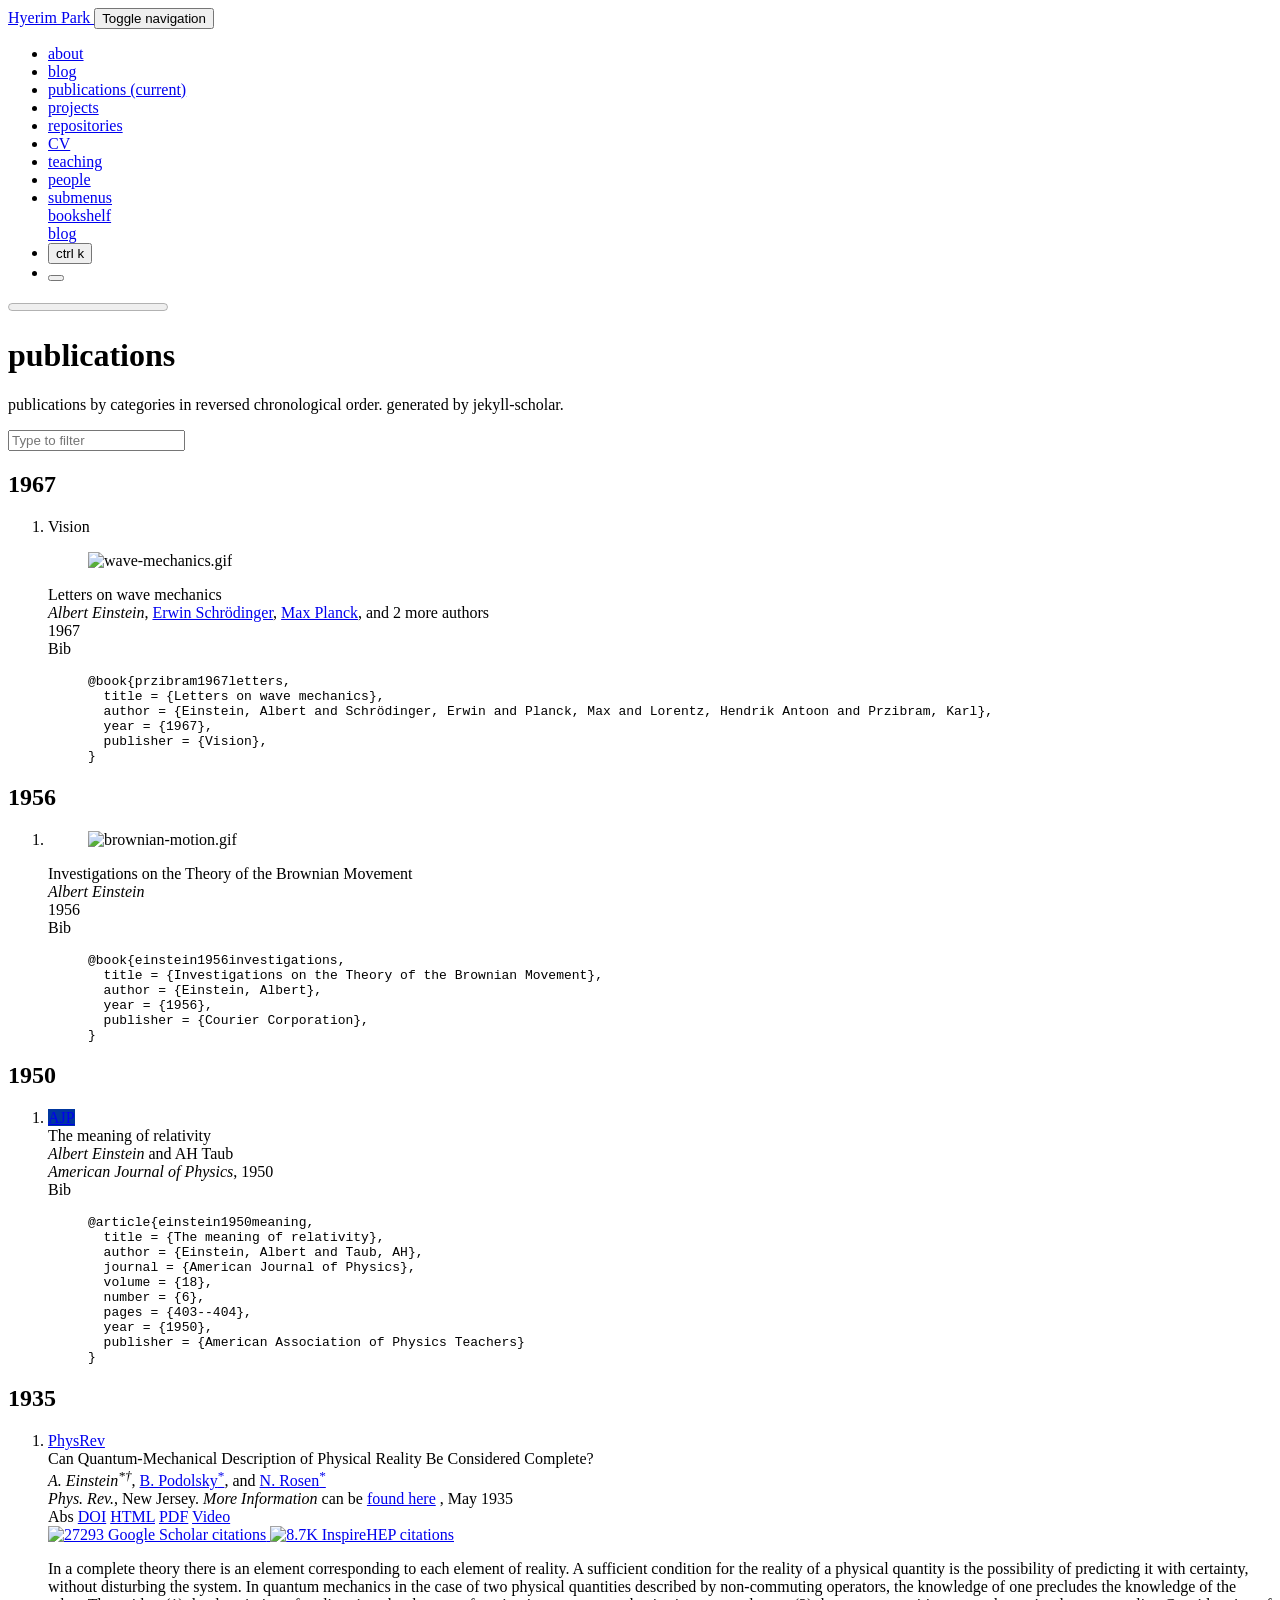
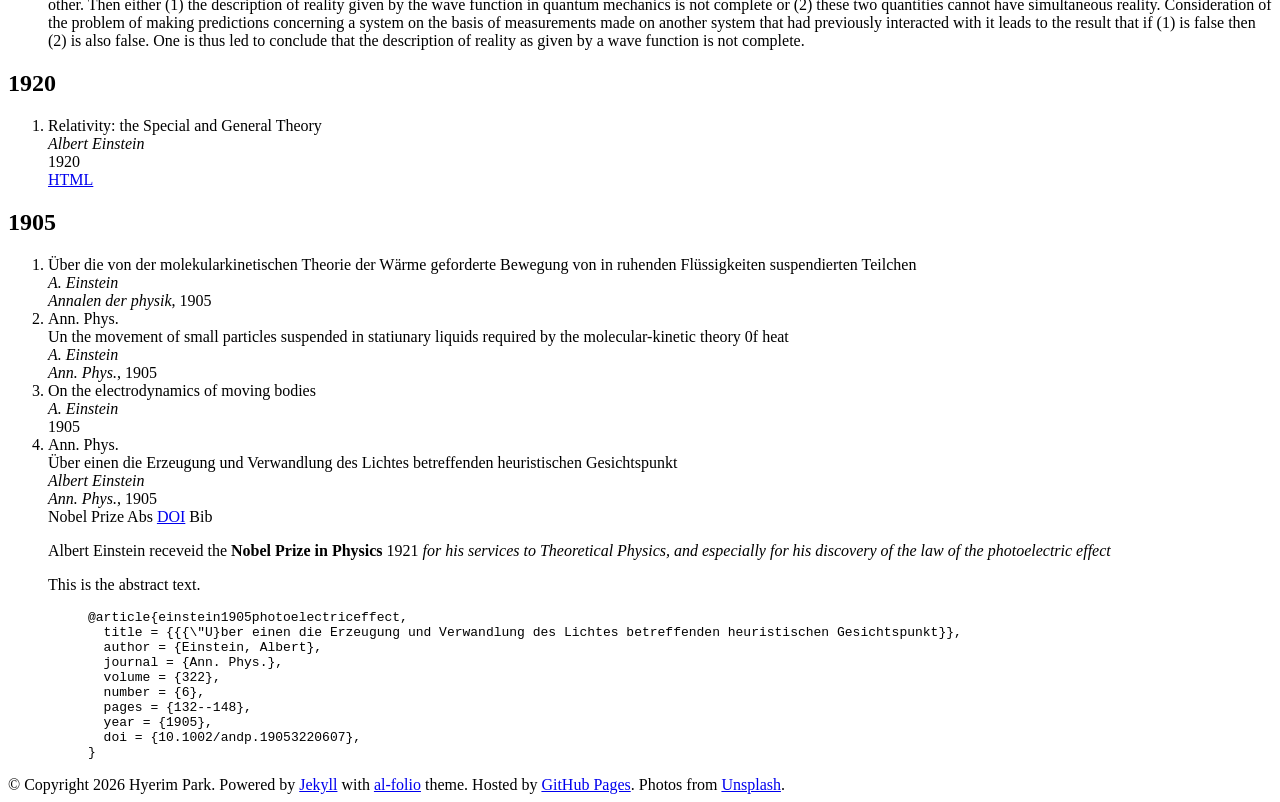
==== publications/index.html @ e49c304e "Deploying to gh-pages from @ hrim-park/hrim-park.github.io@967375f5a8ab442afeaca957ee2d0f986e978a05 " ====
<!DOCTYPE html> <html lang="en"> <head> <meta http-equiv="Content-Type" content="text/html; charset=UTF-8"> <meta charset="utf-8"> <meta name="viewport" content="width=device-width, initial-scale=1, shrink-to-fit=no"> <meta http-equiv="X-UA-Compatible" content="IE=edge"> <title> publications | Hyerim Park </title> <meta name="author" content="Hyerim Park"> <meta name="description" content="publications by categories in reversed chronological order. generated by jekyll-scholar."> <meta name="keywords" content="jekyll, jekyll-theme, academic-website, portfolio-website"> <meta http-equiv="Content-Security-Policy" content="default-src 'self'; script-src 'self' 'unsafe-inline' https:; style-src 'self' 'unsafe-inline' https:; img-src 'self' data: https:; font-src 'self' data: https:; media-src 'self' https:; frame-src 'self' https:; connect-src 'self' https:;"> <link rel="stylesheet" href="/assets/css/bootstrap.min.css?v=a4b3f509e79c54a512b890d73235ef04"> <link rel="stylesheet" href="https://cdn.jsdelivr.net/npm/mdbootstrap@4.20.0/css/mdb.min.css" integrity="sha256-jpjYvU3G3N6nrrBwXJoVEYI/0zw8htfFnhT9ljN3JJw=" crossorigin="anonymous"> <link defer rel="stylesheet" href="/assets/css/academicons.min.css?v=f0b7046b84e425c55f3463ac249818f5"> <link defer rel="stylesheet" href="/assets/css/scholar-icons.css?v=62b2ac103a88034e6882a5be5f3e2772"> <link defer rel="stylesheet" type="text/css" href="https://fonts.googleapis.com/css?family=Roboto:300,400,500,700|Roboto+Slab:100,300,400,500,700|Material+Icons&amp;display=swap"> <link defer rel="stylesheet" href="/assets/css/jekyll-pygments-themes-github.css?v=591dab5a4e56573bf4ef7fd332894c99" media="" id="highlight_theme_light"> <link rel="stylesheet" href="/assets/css/main.css?v=d41d8cd98f00b204e9800998ecf8427e"> <link rel="canonical" href="https://ilihot.github.io/publications/"> <script src="/assets/js/theme.js?v=5fea5159b787642c1bbc1f334d60f883"></script> <link defer rel="stylesheet" href="/assets/css/jekyll-pygments-themes-native.css?v=5847e5ed4a4568527aa6cfab446049ca" media="none" id="highlight_theme_dark"> <script>
    initTheme();
  </script> </head> <body class="fixed-top-nav "> <header> <nav id="navbar" class="navbar navbar-light navbar-expand-sm fixed-top" role="navigation"> <div class="container"> <a class="navbar-brand title font-weight-lighter" href="/"> Hyerim Park </a> <button class="navbar-toggler collapsed ml-auto" type="button" data-toggle="collapse" data-target="#navbarNav" aria-controls="navbarNav" aria-expanded="false" aria-label="Toggle navigation"> <span class="sr-only">Toggle navigation</span> <span class="icon-bar top-bar"></span> <span class="icon-bar middle-bar"></span> <span class="icon-bar bottom-bar"></span> </button> <div class="collapse navbar-collapse text-right" id="navbarNav"> <ul class="navbar-nav ml-auto flex-nowrap"> <li class="nav-item "> <a class="nav-link" href="/">about </a> </li> <li class="nav-item "> <a class="nav-link" href="/blog/">blog </a> </li> <li class="nav-item active"> <a class="nav-link" href="/publications/">publications <span class="sr-only">(current)</span> </a> </li> <li class="nav-item "> <a class="nav-link" href="/projects/">projects </a> </li> <li class="nav-item "> <a class="nav-link" href="/repositories/">repositories </a> </li> <li class="nav-item "> <a class="nav-link" href="/cv/">CV </a> </li> <li class="nav-item "> <a class="nav-link" href="/teaching/">teaching </a> </li> <li class="nav-item "> <a class="nav-link" href="/people/">people </a> </li> <li class="nav-item dropdown "> <a class="nav-link dropdown-toggle" href="#" id="navbarDropdown" role="button" data-toggle="dropdown" aria-haspopup="true" aria-expanded="false">submenus </a> <div class="dropdown-menu dropdown-menu-right" aria-labelledby="navbarDropdown"> <a class="dropdown-item " href="/books/">bookshelf</a> <div class="dropdown-divider"></div> <a class="dropdown-item " href="/blog/">blog</a> </div> </li> <li class="nav-item"> <button id="search-toggle" title="Search" onclick="openSearchModal()"> <span class="nav-link">ctrl k <i class="fa-solid fa-magnifying-glass"></i></span> </button> </li> <li class="toggle-container"> <button id="light-toggle" title="Change theme"> <i class="fa-half-sun-moon" id="light-toggle-system"></i> <i class="fa-solid fa-moon" id="light-toggle-dark"></i> <i class="fa-solid fa-sun" id="light-toggle-light"></i> </button> </li> </ul> </div> </div> </nav> <progress id="progress" value="0"> <div class="progress-container"> <span class="progress-bar"></span> </div> </progress> </header> <div class="container mt-5" role="main"> <div class="post"> <header class="post-header"> <h1 class="post-title">publications</h1> <p class="post-description">publications by categories in reversed chronological order. generated by jekyll-scholar.</p> </header> <article> <script src="/assets/js/bibsearch.js?v=1bc438ca9037884cc579601c09afd847" type="module"></script> <p><input type="text" id="bibsearch" spellcheck="false" autocomplete="off" class="search bibsearch-form-input" placeholder="Type to filter"></p> <div class="publications"> <h2 class="bibliography">1967</h2> <ol class="bibliography"><li> <div class="row"> <div class="col col-sm-2 abbr"> <abbr class="badge rounded w-100" style="background-color:#009f36"> <div>Vision</div> </abbr> <figure> <picture> <img src="/assets/img/publication_preview/wave-mechanics.gif" class="preview z-depth-1 rounded" width="100%" height="auto" alt="wave-mechanics.gif" data-zoomable="" loading="eager" onerror="this.onerror=null; $('.responsive-img-srcset').remove();"> </picture> </figure> </div> <div id="przibram1967letters" class="col-sm-8"> <div class="title">Letters on wave mechanics</div> <div class="author"> <em>Albert Einstein</em>, <a href="https://en.wikipedia.org/wiki/Erwin_Schr%C3%B6dinger" rel="external nofollow noopener" target="_blank">Erwin Schrödinger</a>, <a href="https://en.wikipedia.org/wiki/Max_Planck" rel="external nofollow noopener" target="_blank">Max Planck</a>, and <span class="more-authors" title="click to view 2 more authors" onclick=" var element=$(this); element.attr('title', ''); var more_authors_text=element.text() == '2 more authors' ? 'Hendrik Antoon Lorentz, Karl Przibram' : '2 more authors'; var cursorPosition=0; var textAdder=setInterval(function(){ element.html(more_authors_text.substring(0, cursorPosition + 1)); if (++cursorPosition == more_authors_text.length){ clearInterval(textAdder); } }, '10'); ">2 more authors</span> </div> <div class="periodical"> 1967 </div> <div class="periodical"> </div> <div class="links"> <a class="bibtex btn btn-sm z-depth-0" role="button">Bib</a> </div> <div class="bibtex hidden"> <figure class="highlight"><pre><code class="language-bibtex" data-lang="bibtex"><span class="nc">@book</span><span class="p">{</span><span class="nl">przibram1967letters</span><span class="p">,</span>
  <span class="na">title</span> <span class="p">=</span> <span class="s">{Letters on wave mechanics}</span><span class="p">,</span>
  <span class="na">author</span> <span class="p">=</span> <span class="s">{Einstein, Albert and Schrödinger, Erwin and Planck, Max and Lorentz, Hendrik Antoon and Przibram, Karl}</span><span class="p">,</span>
  <span class="na">year</span> <span class="p">=</span> <span class="s">{1967}</span><span class="p">,</span>
  <span class="na">publisher</span> <span class="p">=</span> <span class="s">{Vision}</span><span class="p">,</span>
<span class="p">}</span></code></pre></figure> </div> </div> </div> </li></ol> <h2 class="bibliography">1956</h2> <ol class="bibliography"><li> <div class="row"> <div class="col col-sm-2 abbr"> <figure> <picture> <img src="/assets/img/publication_preview/brownian-motion.gif" class="preview z-depth-1 rounded" width="100%" height="auto" alt="brownian-motion.gif" data-zoomable="" loading="eager" onerror="this.onerror=null; $('.responsive-img-srcset').remove();"> </picture> </figure> </div> <div id="einstein1956investigations" class="col-sm-8"> <div class="title">Investigations on the Theory of the Brownian Movement</div> <div class="author"> <em>Albert Einstein</em> </div> <div class="periodical"> 1956 </div> <div class="periodical"> </div> <div class="links"> <a class="bibtex btn btn-sm z-depth-0" role="button">Bib</a> </div> <div class="bibtex hidden"> <figure class="highlight"><pre><code class="language-bibtex" data-lang="bibtex"><span class="nc">@book</span><span class="p">{</span><span class="nl">einstein1956investigations</span><span class="p">,</span>
  <span class="na">title</span> <span class="p">=</span> <span class="s">{Investigations on the Theory of the Brownian Movement}</span><span class="p">,</span>
  <span class="na">author</span> <span class="p">=</span> <span class="s">{Einstein, Albert}</span><span class="p">,</span>
  <span class="na">year</span> <span class="p">=</span> <span class="s">{1956}</span><span class="p">,</span>
  <span class="na">publisher</span> <span class="p">=</span> <span class="s">{Courier Corporation}</span><span class="p">,</span>
<span class="p">}</span></code></pre></figure> </div> </div> </div> </li></ol> <h2 class="bibliography">1950</h2> <ol class="bibliography"><li> <div class="row"> <div class="col col-sm-2 abbr"> <abbr class="badge rounded w-100" style="background-color:#00369f"> <a href="https://aapt.scitation.org/journal/ajp" rel="external nofollow noopener" target="_blank">AJP</a> </abbr> </div> <div id="einstein1950meaning" class="col-sm-8"> <div class="title">The meaning of relativity</div> <div class="author"> <em>Albert Einstein</em> and AH Taub </div> <div class="periodical"> <em>American Journal of Physics</em>, 1950 </div> <div class="periodical"> </div> <div class="links"> <a class="bibtex btn btn-sm z-depth-0" role="button">Bib</a> </div> <div class="bibtex hidden"> <figure class="highlight"><pre><code class="language-bibtex" data-lang="bibtex"><span class="nc">@article</span><span class="p">{</span><span class="nl">einstein1950meaning</span><span class="p">,</span>
  <span class="na">title</span> <span class="p">=</span> <span class="s">{The meaning of relativity}</span><span class="p">,</span>
  <span class="na">author</span> <span class="p">=</span> <span class="s">{Einstein, Albert and Taub, AH}</span><span class="p">,</span>
  <span class="na">journal</span> <span class="p">=</span> <span class="s">{American Journal of Physics}</span><span class="p">,</span>
  <span class="na">volume</span> <span class="p">=</span> <span class="s">{18}</span><span class="p">,</span>
  <span class="na">number</span> <span class="p">=</span> <span class="s">{6}</span><span class="p">,</span>
  <span class="na">pages</span> <span class="p">=</span> <span class="s">{403--404}</span><span class="p">,</span>
  <span class="na">year</span> <span class="p">=</span> <span class="s">{1950}</span><span class="p">,</span>
  <span class="na">publisher</span> <span class="p">=</span> <span class="s">{American Association of Physics Teachers}</span>
<span class="p">}</span></code></pre></figure> </div> </div> </div> </li></ol> <h2 class="bibliography">1935</h2> <ol class="bibliography"><li> <div class="row"> <div class="col col-sm-2 abbr"> <abbr class="badge rounded w-100"> <a href="https://journals.aps.org/" rel="external nofollow noopener" target="_blank">PhysRev</a> </abbr> </div> <div id="PhysRev.47.777" class="col-sm-8"> <div class="title">Can Quantum-Mechanical Description of Physical Reality Be Considered Complete?</div> <div class="author"> <em>A. Einstein<sup>*†</sup></em>, <a href="https://en.wikipedia.org/wiki/Boris_Podolsky" rel="external nofollow noopener" target="_blank">B. Podolsky<sup>*</sup></a>, and <a href="https://en.wikipedia.org/wiki/Nathan_Rosen" rel="external nofollow noopener" target="_blank">N. Rosen<sup>*</sup></a> <i class="fa-solid fa-circle-info ml-1" data-toggle="popover" data-placement="top" data-html="true" data-content="* Example use of superscripts&lt;br&gt;† Albert Einstein"> </i> </div> <div class="periodical"> <em>Phys. Rev.</em>, New Jersey. <em>More Information</em> can be <a href="https://github.com/alshedivat/al-folio/" rel="external nofollow noopener" target="_blank">found here</a> , May 1935 </div> <div class="periodical"> </div> <div class="links"> <a class="abstract btn btn-sm z-depth-0" role="button">Abs</a> <a href="https://doi.org/10.1103/PhysRev.47.777" class="btn btn-sm z-depth-0" role="button" rel="external nofollow noopener" target="_blank">DOI</a> <a href="https://journals.aps.org/pr/abstract/10.1103/PhysRev.47.777" class="btn btn-sm z-depth-0" role="button" rel="external nofollow noopener" target="_blank">HTML</a> <a href="/assets/pdf/example_pdf.pdf" class="btn btn-sm z-depth-0" role="button">PDF</a> <a href="https://www.youtube-nocookie.com/embed/aqz-KE-bpKQ" class="btn btn-sm z-depth-0" role="button" rel="external nofollow noopener" target="_blank">Video</a> </div> <div class="badges"> <span class="altmetric-embed" data-badge-type="2" data-badge-popover="right" data-altmetric-id="248277"></span> <span class="__dimensions_badge_embed__" data-doi="10.1103/PhysRev.47.777" data-style="small_rectangle" data-legend="hover-right" style="margin-bottom: 3px;"></span> <a href="https://scholar.google.com/citations?view_op=view_citation&amp;hl=en&amp;user=qc6CJjYAAAAJ&amp;citation_for_view=qc6CJjYAAAAJ:qyhmnyLat1gC" aria-label="Google Scholar link" role="button" rel="external nofollow noopener" target="_blank"> <img src="https://img.shields.io/badge/scholar-27293-4285F4?logo=googlescholar&amp;labelColor=beige" alt="27293 Google Scholar citations"> </a> <a href="https://inspirehep.net/literature/3255" aria-label="Inspirehep link" role="button" rel="external nofollow noopener" target="_blank"> <img src="https://img.shields.io/badge/inspire-8.7K-001628?logo=inspire&amp;logoColor=001628&amp;labelColor=beige" alt="8.7K InspireHEP citations"> </a> </div> <div class="abstract hidden"> <p>In a complete theory there is an element corresponding to each element of reality. A sufficient condition for the reality of a physical quantity is the possibility of predicting it with certainty, without disturbing the system. In quantum mechanics in the case of two physical quantities described by non-commuting operators, the knowledge of one precludes the knowledge of the other. Then either (1) the description of reality given by the wave function in quantum mechanics is not complete or (2) these two quantities cannot have simultaneous reality. Consideration of the problem of making predictions concerning a system on the basis of measurements made on another system that had previously interacted with it leads to the result that if (1) is false then (2) is also false. One is thus led to conclude that the description of reality as given by a wave function is not complete.</p> </div> </div> </div> </li></ol> <h2 class="bibliography">1920</h2> <ol class="bibliography"><li> <div class="row"> <div class="col col-sm-2 abbr"> </div> <div id="einstein1920relativity" class="col-sm-8"> <div class="title">Relativity: the Special and General Theory</div> <div class="author"> <em>Albert Einstein</em> </div> <div class="periodical"> 1920 </div> <div class="periodical"> </div> <div class="links"> <a href="/assets/html/relativity.html" class="btn btn-sm z-depth-0" role="button">HTML</a> </div> </div> </div> </li></ol> <h2 class="bibliography">1905</h2> <ol class="bibliography"> <li> <div class="row"> <div class="col col-sm-2 abbr"> </div> <div id="einstein1905molekularkinetischen" class="col-sm-8"> <div class="title">Über die von der molekularkinetischen Theorie der Wärme geforderte Bewegung von in ruhenden Flüssigkeiten suspendierten Teilchen</div> <div class="author"> <em>A. Einstein</em> </div> <div class="periodical"> <em>Annalen der physik</em>, 1905 </div> <div class="periodical"> </div> <div class="links"> </div> </div> </div> </li> <li> <div class="row"> <div class="col col-sm-2 abbr"> <abbr class="badge rounded w-100">Ann. Phys.</abbr> </div> <div id="einstein1905movement" class="col-sm-8"> <div class="title">Un the movement of small particles suspended in statiunary liquids required by the molecular-kinetic theory 0f heat</div> <div class="author"> <em>A. Einstein</em> </div> <div class="periodical"> <em>Ann. Phys.</em>, 1905 </div> <div class="periodical"> </div> <div class="links"> </div> </div> </div> </li> <li> <div class="row"> <div class="col col-sm-2 abbr"> </div> <div id="einstein1905electrodynamics" class="col-sm-8"> <div class="title">On the electrodynamics of moving bodies</div> <div class="author"> <em>A. Einstein</em> </div> <div class="periodical"> <em></em> 1905 </div> <div class="periodical"> </div> <div class="links"> </div> </div> </div> </li> <li> <div class="row"> <div class="col col-sm-2 abbr"> <abbr class="badge rounded w-100">Ann. Phys.</abbr> </div> <div id="einstein1905photoelectriceffect" class="col-sm-8"> <div class="title">Über einen die Erzeugung und Verwandlung des Lichtes betreffenden heuristischen Gesichtspunkt</div> <div class="author"> <em>Albert Einstein</em> </div> <div class="periodical"> <em>Ann. Phys.</em>, 1905 </div> <div class="periodical"> </div> <div class="links"> <a class="award btn btn-sm z-depth-0" role="button">Nobel Prize</a> <a class="abstract btn btn-sm z-depth-0" role="button">Abs</a> <a href="https://doi.org/10.1002/andp.19053220607" class="btn btn-sm z-depth-0" role="button" rel="external nofollow noopener" target="_blank">DOI</a> <a class="bibtex btn btn-sm z-depth-0" role="button">Bib</a> </div> <div class="award hidden d-print-inline"> <p></p> <p>Albert Einstein receveid the <strong>Nobel Prize in Physics</strong> 1921 <em>for his services to Theoretical Physics, and especially for his discovery of the law of the photoelectric effect</em></p> </div> <div class="abstract hidden"> <p>This is the abstract text.</p> </div> <div class="bibtex hidden"> <figure class="highlight"><pre><code class="language-bibtex" data-lang="bibtex"><span class="nc">@article</span><span class="p">{</span><span class="nl">einstein1905photoelectriceffect</span><span class="p">,</span>
  <span class="na">title</span> <span class="p">=</span> <span class="s">{{{\"U}ber einen die Erzeugung und Verwandlung des Lichtes betreffenden heuristischen Gesichtspunkt}}</span><span class="p">,</span>
  <span class="na">author</span> <span class="p">=</span> <span class="s">{Einstein, Albert}</span><span class="p">,</span>
  <span class="na">journal</span> <span class="p">=</span> <span class="s">{Ann. Phys.}</span><span class="p">,</span>
  <span class="na">volume</span> <span class="p">=</span> <span class="s">{322}</span><span class="p">,</span>
  <span class="na">number</span> <span class="p">=</span> <span class="s">{6}</span><span class="p">,</span>
  <span class="na">pages</span> <span class="p">=</span> <span class="s">{132--148}</span><span class="p">,</span>
  <span class="na">year</span> <span class="p">=</span> <span class="s">{1905}</span><span class="p">,</span>
  <span class="na">doi</span> <span class="p">=</span> <span class="s">{10.1002/andp.19053220607}</span><span class="p">,</span>
<span class="p">}</span></code></pre></figure> </div> </div> </div> </li> </ol> </div> </article> </div> </div> <footer class="fixed-bottom" role="contentinfo"> <div class="container mt-0"> © Copyright 2026 Hyerim Park. Powered by <a href="https://jekyllrb.com/" target="_blank" rel="external nofollow noopener">Jekyll</a> with <a href="https://github.com/alshedivat/al-folio" rel="external nofollow noopener" target="_blank">al-folio</a> theme. Hosted by <a href="https://pages.github.com/" target="_blank" rel="external nofollow noopener">GitHub Pages</a>. Photos from <a href="https://unsplash.com" target="_blank" rel="external nofollow noopener">Unsplash</a>. </div> </footer> <script src="https://cdn.jsdelivr.net/npm/jquery@3.6.0/dist/jquery.min.js" integrity="sha256-/xUj+3OJU5yExlq6GSYGSHk7tPXikynS7ogEvDej/m4=" crossorigin="anonymous"></script> <script src="/assets/js/bootstrap.bundle.min.js"></script> <script src="https://cdn.jsdelivr.net/npm/mdbootstrap@4.20.0/js/mdb.min.js" integrity="sha256-NdbiivsvWt7VYCt6hYNT3h/th9vSTL4EDWeGs5SN3DA=" crossorigin="anonymous"></script> <script defer src="https://cdn.jsdelivr.net/npm/masonry-layout@4.2.2/dist/masonry.pkgd.min.js" integrity="sha256-Nn1q/fx0H7SNLZMQ5Hw5JLaTRZp0yILA/FRexe19VdI=" crossorigin="anonymous"></script> <script defer src="https://cdn.jsdelivr.net/npm/imagesloaded@5.0.0/imagesloaded.pkgd.min.js" integrity="sha256-htrLFfZJ6v5udOG+3kNLINIKh2gvoKqwEhHYfTTMICc=" crossorigin="anonymous"></script> <script defer src="/assets/js/masonry.js?v=a0db7e5d5c70cc3252b3138b0c91dcaf" type="text/javascript"></script> <script defer src="https://cdn.jsdelivr.net/npm/medium-zoom@1.1.0/dist/medium-zoom.min.js" integrity="sha256-ZgMyDAIYDYGxbcpJcfUnYwNevG/xi9OHKaR/8GK+jWc=" crossorigin="anonymous"></script> <script defer src="/assets/js/zoom.js?v=85ddb88934d28b74e78031fd54cf8308"></script> <script src="/assets/js/no_defer.js?v=2781658a0a2b13ed609542042a859126"></script> <script defer src="/assets/js/common.js?v=c15de51d4bb57887caa2c21988d97279"></script> <script defer src="/assets/js/copy_code.js?v=c8a01c11a92744d44b093fc3bda915df" type="text/javascript"></script> <script defer src="/assets/js/jupyter_new_tab.js?v=d9f17b6adc2311cbabd747f4538bb15f"></script> <script async src="https://d1bxh8uas1mnw7.cloudfront.net/assets/embed.js"></script> <script async src="https://badge.dimensions.ai/badge.js"></script> <script defer type="text/javascript" id="MathJax-script" src="https://cdn.jsdelivr.net/npm/mathjax@3.2.2/es5/tex-mml-chtml.js" integrity="sha256-MASABpB4tYktI2Oitl4t+78w/lyA+D7b/s9GEP0JOGI=" crossorigin="anonymous"></script> <script src="/assets/js/mathjax-setup.js?v=a5bb4e6a542c546dd929b24b8b236dfd"></script> <script defer src="https://cdnjs.cloudflare.com/polyfill/v3/polyfill.min.js?features=es6" crossorigin="anonymous"></script> <script defer src="/assets/js/progress-bar.js?v=2f30e0e6801ea8f5036fa66e1ab0a71a" type="text/javascript"></script> <script src="/assets/js/vanilla-back-to-top.min.js?v=f40d453793ff4f64e238e420181a1d17"></script> <script>
    addBackToTop();
  </script> <script type="module" src="/assets/js/search/ninja-keys.min.js?v=a3446f084dcaecc5f75aa1757d087dcf"></script> <ninja-keys hidebreadcrumbs noautoloadmdicons placeholder="Type to start searching"></ninja-keys> <script src="/assets/js/search-setup.js?v=6c304f7b1992d4b60f7a07956e52f04a"></script> <script src="/assets/js/search-data.js"></script> <script src="/assets/js/shortcut-key.js?v=ccc841c459bfc0e64c1c2b5acd10df02"></script> </body> </html>
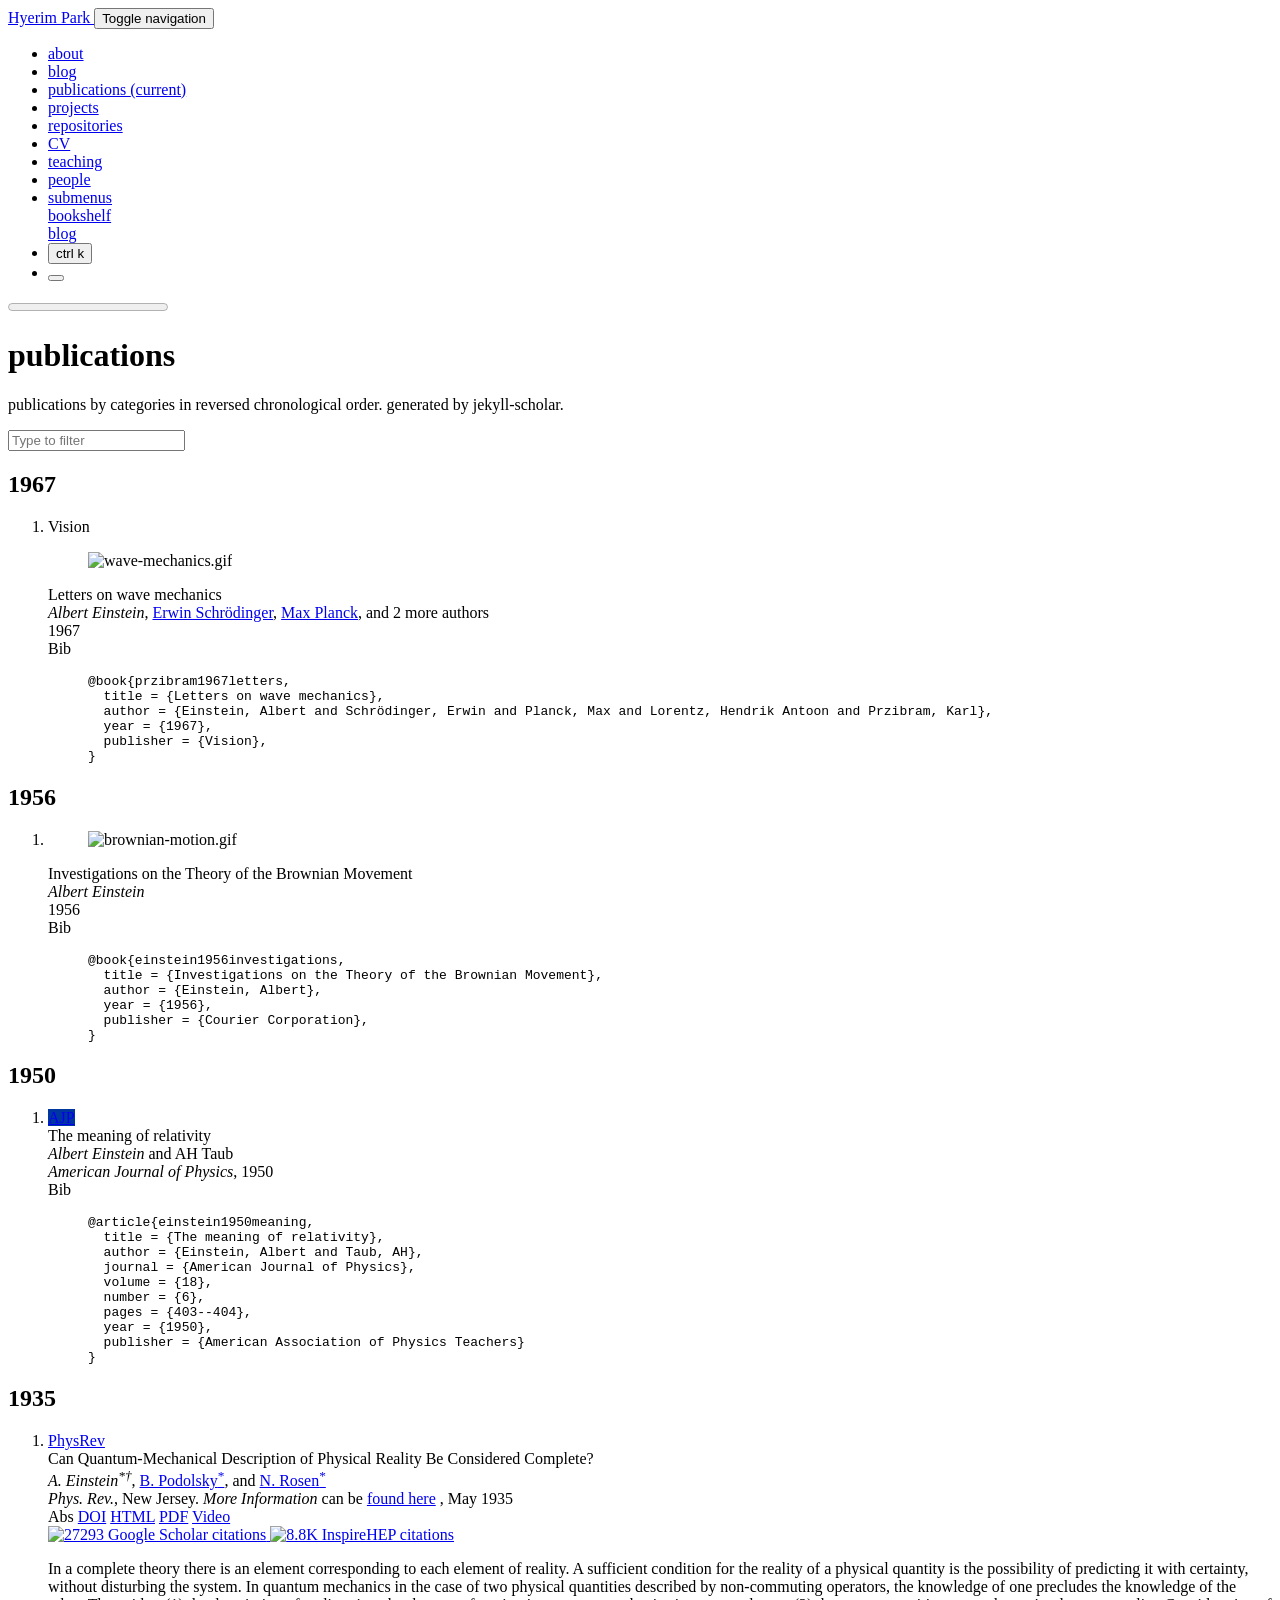
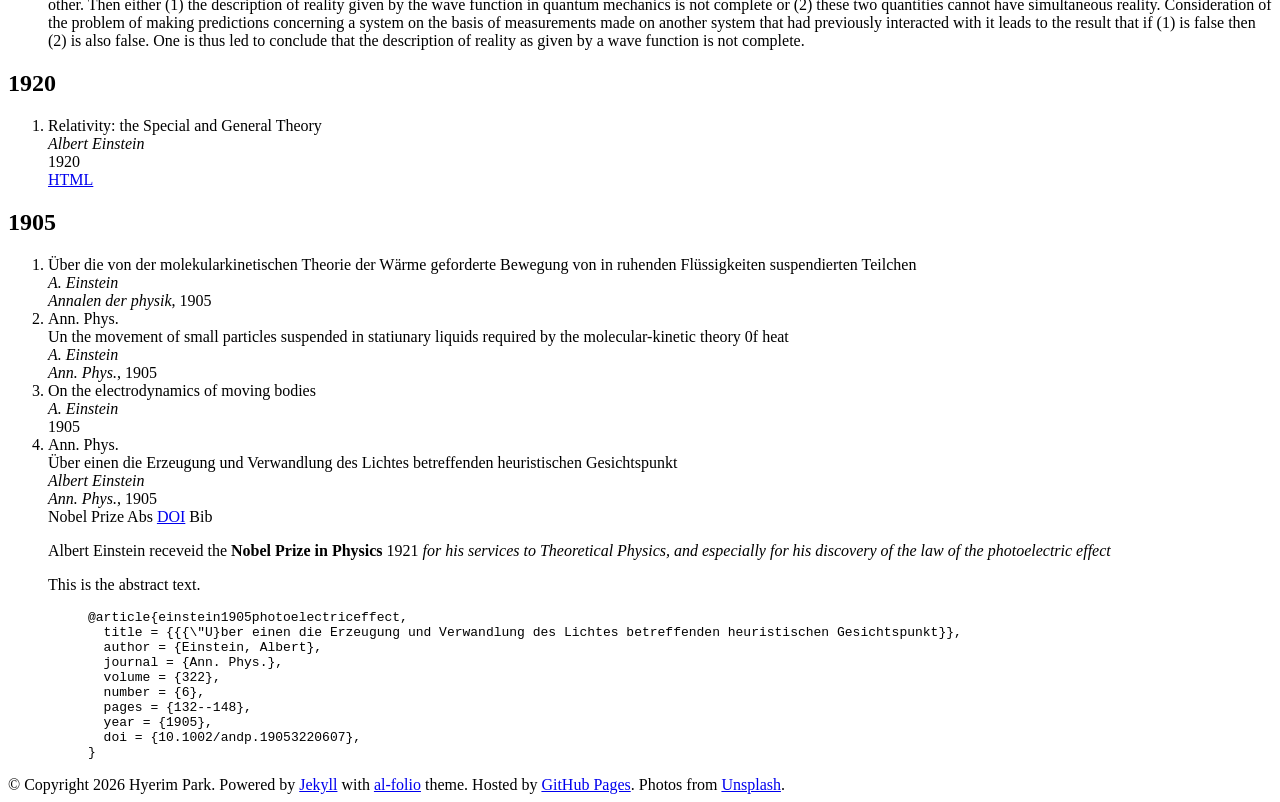
==== commit 60d12fa7: "Deploying to gh-pages from @ hrim-park/hrim-park.github.io@075a206c934fc83660135c88e3c0cb7857f7184b " ====
--- a/publications/index.html
+++ b/publications/index.html
@@ -19,7 +19,7 @@
   <span class="na">pages</span> <span class="p">=</span> <span class="s">{403--404}</span><span class="p">,</span>
   <span class="na">year</span> <span class="p">=</span> <span class="s">{1950}</span><span class="p">,</span>
   <span class="na">publisher</span> <span class="p">=</span> <span class="s">{American Association of Physics Teachers}</span>
-<span class="p">}</span></code></pre></figure> </div> </div> </div> </li></ol> <h2 class="bibliography">1935</h2> <ol class="bibliography"><li> <div class="row"> <div class="col col-sm-2 abbr"> <abbr class="badge rounded w-100"> <a href="https://journals.aps.org/" rel="external nofollow noopener" target="_blank">PhysRev</a> </abbr> </div> <div id="PhysRev.47.777" class="col-sm-8"> <div class="title">Can Quantum-Mechanical Description of Physical Reality Be Considered Complete?</div> <div class="author"> <em>A. Einstein<sup>*†</sup></em>, <a href="https://en.wikipedia.org/wiki/Boris_Podolsky" rel="external nofollow noopener" target="_blank">B. Podolsky<sup>*</sup></a>, and <a href="https://en.wikipedia.org/wiki/Nathan_Rosen" rel="external nofollow noopener" target="_blank">N. Rosen<sup>*</sup></a> <i class="fa-solid fa-circle-info ml-1" data-toggle="popover" data-placement="top" data-html="true" data-content="* Example use of superscripts&lt;br&gt;† Albert Einstein"> </i> </div> <div class="periodical"> <em>Phys. Rev.</em>, New Jersey. <em>More Information</em> can be <a href="https://github.com/alshedivat/al-folio/" rel="external nofollow noopener" target="_blank">found here</a> , May 1935 </div> <div class="periodical"> </div> <div class="links"> <a class="abstract btn btn-sm z-depth-0" role="button">Abs</a> <a href="https://doi.org/10.1103/PhysRev.47.777" class="btn btn-sm z-depth-0" role="button" rel="external nofollow noopener" target="_blank">DOI</a> <a href="https://journals.aps.org/pr/abstract/10.1103/PhysRev.47.777" class="btn btn-sm z-depth-0" role="button" rel="external nofollow noopener" target="_blank">HTML</a> <a href="/assets/pdf/example_pdf.pdf" class="btn btn-sm z-depth-0" role="button">PDF</a> <a href="https://www.youtube-nocookie.com/embed/aqz-KE-bpKQ" class="btn btn-sm z-depth-0" role="button" rel="external nofollow noopener" target="_blank">Video</a> </div> <div class="badges"> <span class="altmetric-embed" data-badge-type="2" data-badge-popover="right" data-altmetric-id="248277"></span> <span class="__dimensions_badge_embed__" data-doi="10.1103/PhysRev.47.777" data-style="small_rectangle" data-legend="hover-right" style="margin-bottom: 3px;"></span> <a href="https://scholar.google.com/citations?view_op=view_citation&amp;hl=en&amp;user=qc6CJjYAAAAJ&amp;citation_for_view=qc6CJjYAAAAJ:qyhmnyLat1gC" aria-label="Google Scholar link" role="button" rel="external nofollow noopener" target="_blank"> <img src="https://img.shields.io/badge/scholar-27293-4285F4?logo=googlescholar&amp;labelColor=beige" alt="27293 Google Scholar citations"> </a> <a href="https://inspirehep.net/literature/3255" aria-label="Inspirehep link" role="button" rel="external nofollow noopener" target="_blank"> <img src="https://img.shields.io/badge/inspire-8.7K-001628?logo=inspire&amp;logoColor=001628&amp;labelColor=beige" alt="8.7K InspireHEP citations"> </a> </div> <div class="abstract hidden"> <p>In a complete theory there is an element corresponding to each element of reality. A sufficient condition for the reality of a physical quantity is the possibility of predicting it with certainty, without disturbing the system. In quantum mechanics in the case of two physical quantities described by non-commuting operators, the knowledge of one precludes the knowledge of the other. Then either (1) the description of reality given by the wave function in quantum mechanics is not complete or (2) these two quantities cannot have simultaneous reality. Consideration of the problem of making predictions concerning a system on the basis of measurements made on another system that had previously interacted with it leads to the result that if (1) is false then (2) is also false. One is thus led to conclude that the description of reality as given by a wave function is not complete.</p> </div> </div> </div> </li></ol> <h2 class="bibliography">1920</h2> <ol class="bibliography"><li> <div class="row"> <div class="col col-sm-2 abbr"> </div> <div id="einstein1920relativity" class="col-sm-8"> <div class="title">Relativity: the Special and General Theory</div> <div class="author"> <em>Albert Einstein</em> </div> <div class="periodical"> 1920 </div> <div class="periodical"> </div> <div class="links"> <a href="/assets/html/relativity.html" class="btn btn-sm z-depth-0" role="button">HTML</a> </div> </div> </div> </li></ol> <h2 class="bibliography">1905</h2> <ol class="bibliography"> <li> <div class="row"> <div class="col col-sm-2 abbr"> </div> <div id="einstein1905molekularkinetischen" class="col-sm-8"> <div class="title">Über die von der molekularkinetischen Theorie der Wärme geforderte Bewegung von in ruhenden Flüssigkeiten suspendierten Teilchen</div> <div class="author"> <em>A. Einstein</em> </div> <div class="periodical"> <em>Annalen der physik</em>, 1905 </div> <div class="periodical"> </div> <div class="links"> </div> </div> </div> </li> <li> <div class="row"> <div class="col col-sm-2 abbr"> <abbr class="badge rounded w-100">Ann. Phys.</abbr> </div> <div id="einstein1905movement" class="col-sm-8"> <div class="title">Un the movement of small particles suspended in statiunary liquids required by the molecular-kinetic theory 0f heat</div> <div class="author"> <em>A. Einstein</em> </div> <div class="periodical"> <em>Ann. Phys.</em>, 1905 </div> <div class="periodical"> </div> <div class="links"> </div> </div> </div> </li> <li> <div class="row"> <div class="col col-sm-2 abbr"> </div> <div id="einstein1905electrodynamics" class="col-sm-8"> <div class="title">On the electrodynamics of moving bodies</div> <div class="author"> <em>A. Einstein</em> </div> <div class="periodical"> <em></em> 1905 </div> <div class="periodical"> </div> <div class="links"> </div> </div> </div> </li> <li> <div class="row"> <div class="col col-sm-2 abbr"> <abbr class="badge rounded w-100">Ann. Phys.</abbr> </div> <div id="einstein1905photoelectriceffect" class="col-sm-8"> <div class="title">Über einen die Erzeugung und Verwandlung des Lichtes betreffenden heuristischen Gesichtspunkt</div> <div class="author"> <em>Albert Einstein</em> </div> <div class="periodical"> <em>Ann. Phys.</em>, 1905 </div> <div class="periodical"> </div> <div class="links"> <a class="award btn btn-sm z-depth-0" role="button">Nobel Prize</a> <a class="abstract btn btn-sm z-depth-0" role="button">Abs</a> <a href="https://doi.org/10.1002/andp.19053220607" class="btn btn-sm z-depth-0" role="button" rel="external nofollow noopener" target="_blank">DOI</a> <a class="bibtex btn btn-sm z-depth-0" role="button">Bib</a> </div> <div class="award hidden d-print-inline"> <p></p> <p>Albert Einstein receveid the <strong>Nobel Prize in Physics</strong> 1921 <em>for his services to Theoretical Physics, and especially for his discovery of the law of the photoelectric effect</em></p> </div> <div class="abstract hidden"> <p>This is the abstract text.</p> </div> <div class="bibtex hidden"> <figure class="highlight"><pre><code class="language-bibtex" data-lang="bibtex"><span class="nc">@article</span><span class="p">{</span><span class="nl">einstein1905photoelectriceffect</span><span class="p">,</span>
+<span class="p">}</span></code></pre></figure> </div> </div> </div> </li></ol> <h2 class="bibliography">1935</h2> <ol class="bibliography"><li> <div class="row"> <div class="col col-sm-2 abbr"> <abbr class="badge rounded w-100"> <a href="https://journals.aps.org/" rel="external nofollow noopener" target="_blank">PhysRev</a> </abbr> </div> <div id="PhysRev.47.777" class="col-sm-8"> <div class="title">Can Quantum-Mechanical Description of Physical Reality Be Considered Complete?</div> <div class="author"> <em>A. Einstein<sup>*†</sup></em>, <a href="https://en.wikipedia.org/wiki/Boris_Podolsky" rel="external nofollow noopener" target="_blank">B. Podolsky<sup>*</sup></a>, and <a href="https://en.wikipedia.org/wiki/Nathan_Rosen" rel="external nofollow noopener" target="_blank">N. Rosen<sup>*</sup></a> <i class="fa-solid fa-circle-info ml-1" data-toggle="popover" data-placement="top" data-html="true" data-content="* Example use of superscripts&lt;br&gt;† Albert Einstein"> </i> </div> <div class="periodical"> <em>Phys. Rev.</em>, New Jersey. <em>More Information</em> can be <a href="https://github.com/alshedivat/al-folio/" rel="external nofollow noopener" target="_blank">found here</a> , May 1935 </div> <div class="periodical"> </div> <div class="links"> <a class="abstract btn btn-sm z-depth-0" role="button">Abs</a> <a href="https://doi.org/10.1103/PhysRev.47.777" class="btn btn-sm z-depth-0" role="button" rel="external nofollow noopener" target="_blank">DOI</a> <a href="https://journals.aps.org/pr/abstract/10.1103/PhysRev.47.777" class="btn btn-sm z-depth-0" role="button" rel="external nofollow noopener" target="_blank">HTML</a> <a href="/assets/pdf/example_pdf.pdf" class="btn btn-sm z-depth-0" role="button">PDF</a> <a href="https://www.youtube-nocookie.com/embed/aqz-KE-bpKQ" class="btn btn-sm z-depth-0" role="button" rel="external nofollow noopener" target="_blank">Video</a> </div> <div class="badges"> <span class="altmetric-embed" data-badge-type="2" data-badge-popover="right" data-altmetric-id="248277"></span> <span class="__dimensions_badge_embed__" data-doi="10.1103/PhysRev.47.777" data-style="small_rectangle" data-legend="hover-right" style="margin-bottom: 3px;"></span> <a href="https://scholar.google.com/citations?view_op=view_citation&amp;hl=en&amp;user=qc6CJjYAAAAJ&amp;citation_for_view=qc6CJjYAAAAJ:qyhmnyLat1gC" aria-label="Google Scholar link" role="button" rel="external nofollow noopener" target="_blank"> <img src="https://img.shields.io/badge/scholar-27293-4285F4?logo=googlescholar&amp;labelColor=beige" alt="27293 Google Scholar citations"> </a> <a href="https://inspirehep.net/literature/3255" aria-label="Inspirehep link" role="button" rel="external nofollow noopener" target="_blank"> <img src="https://img.shields.io/badge/inspire-8.8K-001628?logo=inspire&amp;logoColor=001628&amp;labelColor=beige" alt="8.8K InspireHEP citations"> </a> </div> <div class="abstract hidden"> <p>In a complete theory there is an element corresponding to each element of reality. A sufficient condition for the reality of a physical quantity is the possibility of predicting it with certainty, without disturbing the system. In quantum mechanics in the case of two physical quantities described by non-commuting operators, the knowledge of one precludes the knowledge of the other. Then either (1) the description of reality given by the wave function in quantum mechanics is not complete or (2) these two quantities cannot have simultaneous reality. Consideration of the problem of making predictions concerning a system on the basis of measurements made on another system that had previously interacted with it leads to the result that if (1) is false then (2) is also false. One is thus led to conclude that the description of reality as given by a wave function is not complete.</p> </div> </div> </div> </li></ol> <h2 class="bibliography">1920</h2> <ol class="bibliography"><li> <div class="row"> <div class="col col-sm-2 abbr"> </div> <div id="einstein1920relativity" class="col-sm-8"> <div class="title">Relativity: the Special and General Theory</div> <div class="author"> <em>Albert Einstein</em> </div> <div class="periodical"> 1920 </div> <div class="periodical"> </div> <div class="links"> <a href="/assets/html/relativity.html" class="btn btn-sm z-depth-0" role="button">HTML</a> </div> </div> </div> </li></ol> <h2 class="bibliography">1905</h2> <ol class="bibliography"> <li> <div class="row"> <div class="col col-sm-2 abbr"> </div> <div id="einstein1905molekularkinetischen" class="col-sm-8"> <div class="title">Über die von der molekularkinetischen Theorie der Wärme geforderte Bewegung von in ruhenden Flüssigkeiten suspendierten Teilchen</div> <div class="author"> <em>A. Einstein</em> </div> <div class="periodical"> <em>Annalen der physik</em>, 1905 </div> <div class="periodical"> </div> <div class="links"> </div> </div> </div> </li> <li> <div class="row"> <div class="col col-sm-2 abbr"> <abbr class="badge rounded w-100">Ann. Phys.</abbr> </div> <div id="einstein1905movement" class="col-sm-8"> <div class="title">Un the movement of small particles suspended in statiunary liquids required by the molecular-kinetic theory 0f heat</div> <div class="author"> <em>A. Einstein</em> </div> <div class="periodical"> <em>Ann. Phys.</em>, 1905 </div> <div class="periodical"> </div> <div class="links"> </div> </div> </div> </li> <li> <div class="row"> <div class="col col-sm-2 abbr"> </div> <div id="einstein1905electrodynamics" class="col-sm-8"> <div class="title">On the electrodynamics of moving bodies</div> <div class="author"> <em>A. Einstein</em> </div> <div class="periodical"> <em></em> 1905 </div> <div class="periodical"> </div> <div class="links"> </div> </div> </div> </li> <li> <div class="row"> <div class="col col-sm-2 abbr"> <abbr class="badge rounded w-100">Ann. Phys.</abbr> </div> <div id="einstein1905photoelectriceffect" class="col-sm-8"> <div class="title">Über einen die Erzeugung und Verwandlung des Lichtes betreffenden heuristischen Gesichtspunkt</div> <div class="author"> <em>Albert Einstein</em> </div> <div class="periodical"> <em>Ann. Phys.</em>, 1905 </div> <div class="periodical"> </div> <div class="links"> <a class="award btn btn-sm z-depth-0" role="button">Nobel Prize</a> <a class="abstract btn btn-sm z-depth-0" role="button">Abs</a> <a href="https://doi.org/10.1002/andp.19053220607" class="btn btn-sm z-depth-0" role="button" rel="external nofollow noopener" target="_blank">DOI</a> <a class="bibtex btn btn-sm z-depth-0" role="button">Bib</a> </div> <div class="award hidden d-print-inline"> <p></p> <p>Albert Einstein receveid the <strong>Nobel Prize in Physics</strong> 1921 <em>for his services to Theoretical Physics, and especially for his discovery of the law of the photoelectric effect</em></p> </div> <div class="abstract hidden"> <p>This is the abstract text.</p> </div> <div class="bibtex hidden"> <figure class="highlight"><pre><code class="language-bibtex" data-lang="bibtex"><span class="nc">@article</span><span class="p">{</span><span class="nl">einstein1905photoelectriceffect</span><span class="p">,</span>
   <span class="na">title</span> <span class="p">=</span> <span class="s">{{{\"U}ber einen die Erzeugung und Verwandlung des Lichtes betreffenden heuristischen Gesichtspunkt}}</span><span class="p">,</span>
   <span class="na">author</span> <span class="p">=</span> <span class="s">{Einstein, Albert}</span><span class="p">,</span>
   <span class="na">journal</span> <span class="p">=</span> <span class="s">{Ann. Phys.}</span><span class="p">,</span>
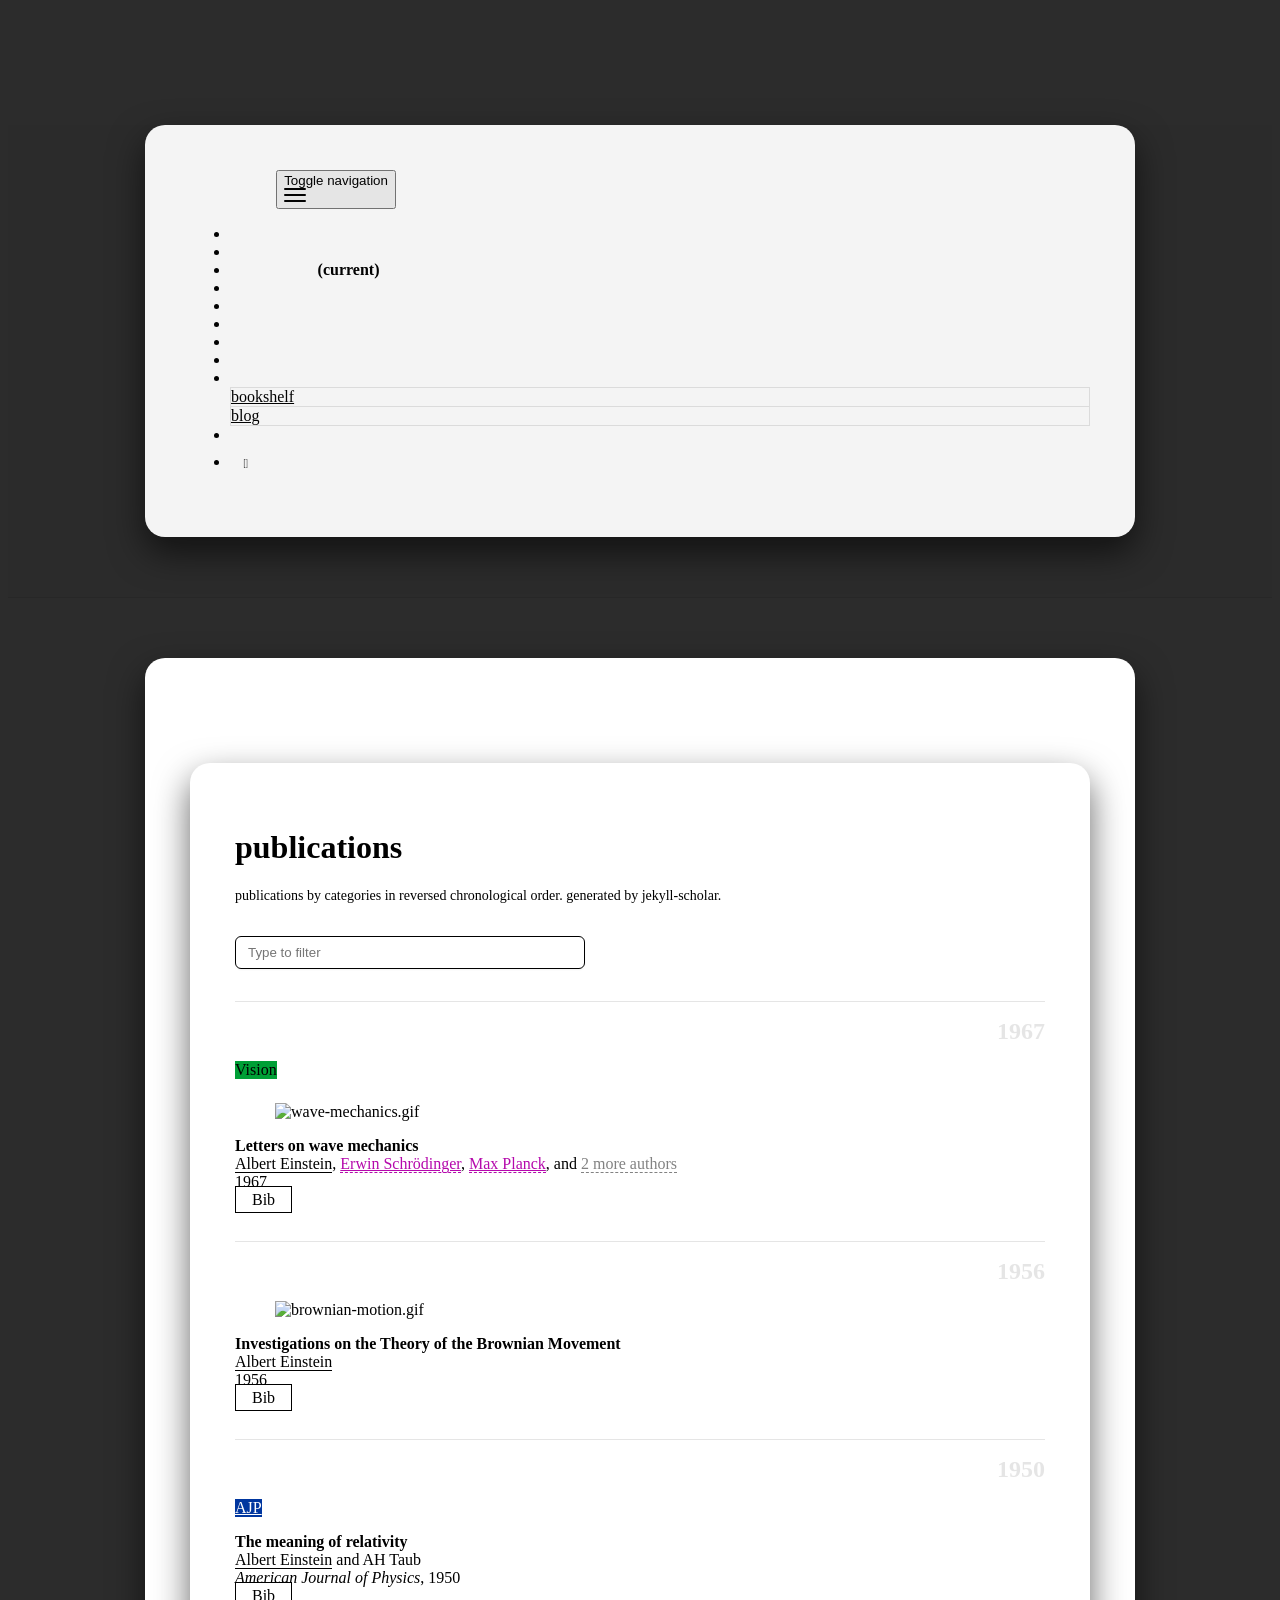
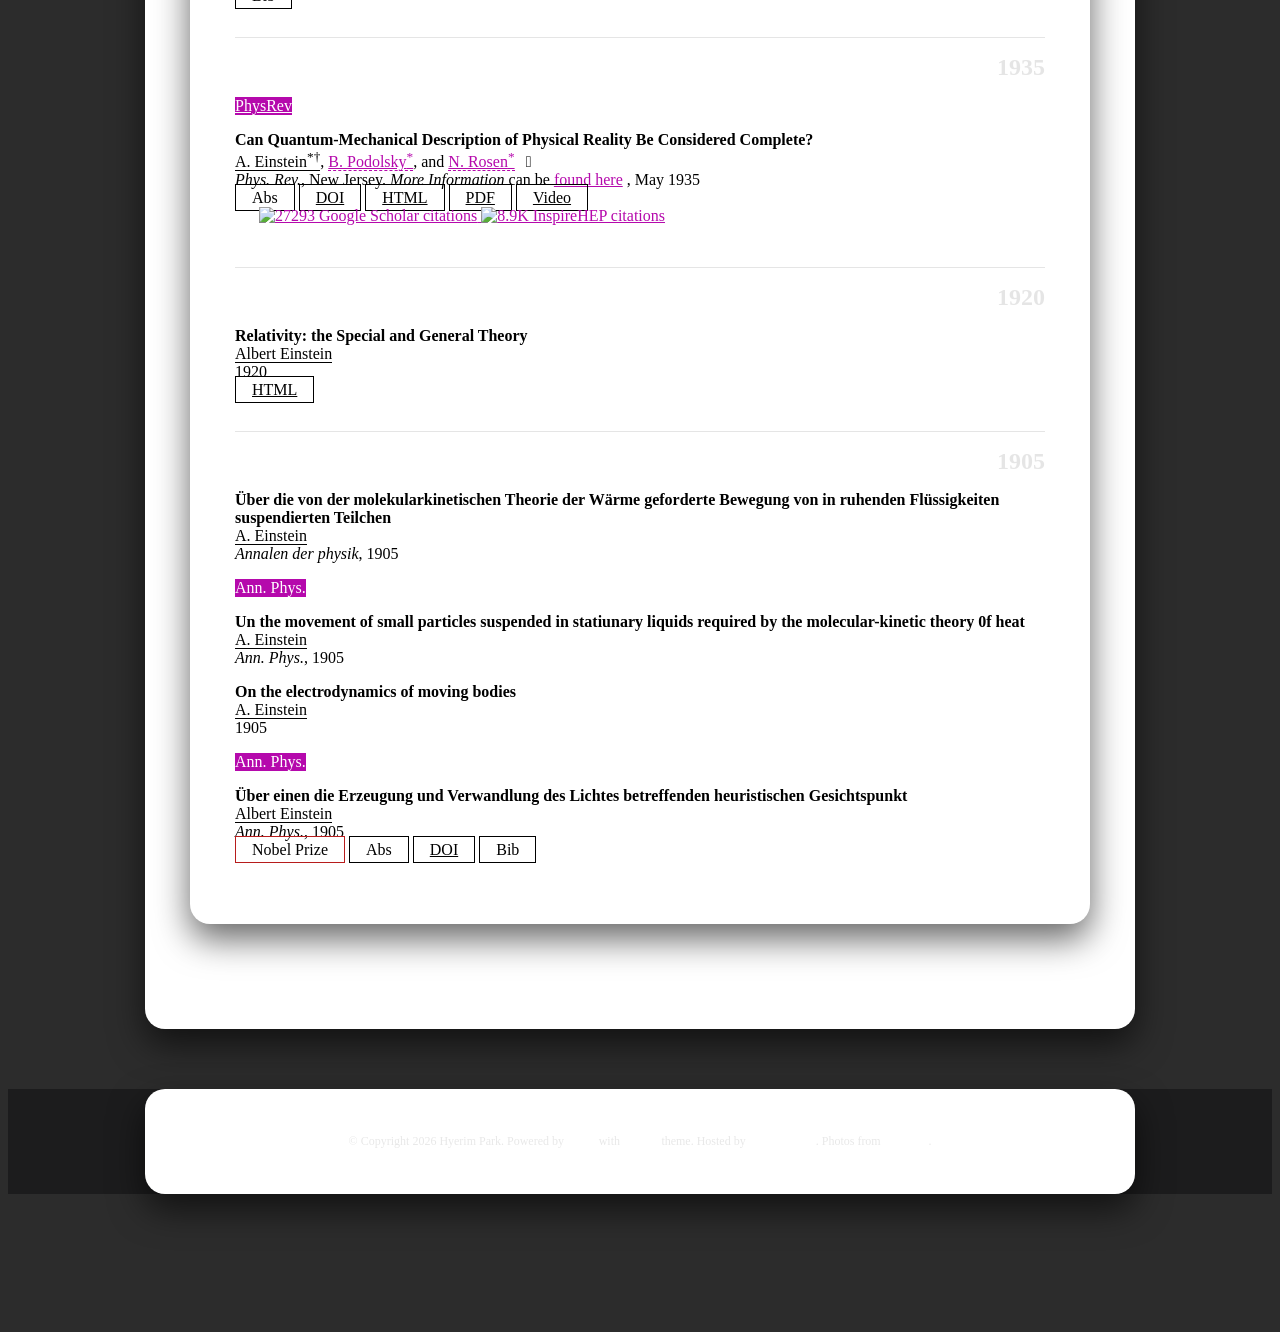
==== commit d0f2bb20: "Deploying to gh-pages from @ hrim-park/hrim-park.github.io@7f5de5d5a1f022bda619a2857efb8b1a78cf0ef3 " ====
--- a/publications/index.html
+++ b/publications/index.html
@@ -19,7 +19,7 @@
   <span class="na">pages</span> <span class="p">=</span> <span class="s">{403--404}</span><span class="p">,</span>
   <span class="na">year</span> <span class="p">=</span> <span class="s">{1950}</span><span class="p">,</span>
   <span class="na">publisher</span> <span class="p">=</span> <span class="s">{American Association of Physics Teachers}</span>
-<span class="p">}</span></code></pre></figure> </div> </div> </div> </li></ol> <h2 class="bibliography">1935</h2> <ol class="bibliography"><li> <div class="row"> <div class="col col-sm-2 abbr"> <abbr class="badge rounded w-100"> <a href="https://journals.aps.org/" rel="external nofollow noopener" target="_blank">PhysRev</a> </abbr> </div> <div id="PhysRev.47.777" class="col-sm-8"> <div class="title">Can Quantum-Mechanical Description of Physical Reality Be Considered Complete?</div> <div class="author"> <em>A. Einstein<sup>*†</sup></em>, <a href="https://en.wikipedia.org/wiki/Boris_Podolsky" rel="external nofollow noopener" target="_blank">B. Podolsky<sup>*</sup></a>, and <a href="https://en.wikipedia.org/wiki/Nathan_Rosen" rel="external nofollow noopener" target="_blank">N. Rosen<sup>*</sup></a> <i class="fa-solid fa-circle-info ml-1" data-toggle="popover" data-placement="top" data-html="true" data-content="* Example use of superscripts&lt;br&gt;† Albert Einstein"> </i> </div> <div class="periodical"> <em>Phys. Rev.</em>, New Jersey. <em>More Information</em> can be <a href="https://github.com/alshedivat/al-folio/" rel="external nofollow noopener" target="_blank">found here</a> , May 1935 </div> <div class="periodical"> </div> <div class="links"> <a class="abstract btn btn-sm z-depth-0" role="button">Abs</a> <a href="https://doi.org/10.1103/PhysRev.47.777" class="btn btn-sm z-depth-0" role="button" rel="external nofollow noopener" target="_blank">DOI</a> <a href="https://journals.aps.org/pr/abstract/10.1103/PhysRev.47.777" class="btn btn-sm z-depth-0" role="button" rel="external nofollow noopener" target="_blank">HTML</a> <a href="/assets/pdf/example_pdf.pdf" class="btn btn-sm z-depth-0" role="button">PDF</a> <a href="https://www.youtube-nocookie.com/embed/aqz-KE-bpKQ" class="btn btn-sm z-depth-0" role="button" rel="external nofollow noopener" target="_blank">Video</a> </div> <div class="badges"> <span class="altmetric-embed" data-badge-type="2" data-badge-popover="right" data-altmetric-id="248277"></span> <span class="__dimensions_badge_embed__" data-doi="10.1103/PhysRev.47.777" data-style="small_rectangle" data-legend="hover-right" style="margin-bottom: 3px;"></span> <a href="https://scholar.google.com/citations?view_op=view_citation&amp;hl=en&amp;user=qc6CJjYAAAAJ&amp;citation_for_view=qc6CJjYAAAAJ:qyhmnyLat1gC" aria-label="Google Scholar link" role="button" rel="external nofollow noopener" target="_blank"> <img src="https://img.shields.io/badge/scholar-27293-4285F4?logo=googlescholar&amp;labelColor=beige" alt="27293 Google Scholar citations"> </a> <a href="https://inspirehep.net/literature/3255" aria-label="Inspirehep link" role="button" rel="external nofollow noopener" target="_blank"> <img src="https://img.shields.io/badge/inspire-8.8K-001628?logo=inspire&amp;logoColor=001628&amp;labelColor=beige" alt="8.8K InspireHEP citations"> </a> </div> <div class="abstract hidden"> <p>In a complete theory there is an element corresponding to each element of reality. A sufficient condition for the reality of a physical quantity is the possibility of predicting it with certainty, without disturbing the system. In quantum mechanics in the case of two physical quantities described by non-commuting operators, the knowledge of one precludes the knowledge of the other. Then either (1) the description of reality given by the wave function in quantum mechanics is not complete or (2) these two quantities cannot have simultaneous reality. Consideration of the problem of making predictions concerning a system on the basis of measurements made on another system that had previously interacted with it leads to the result that if (1) is false then (2) is also false. One is thus led to conclude that the description of reality as given by a wave function is not complete.</p> </div> </div> </div> </li></ol> <h2 class="bibliography">1920</h2> <ol class="bibliography"><li> <div class="row"> <div class="col col-sm-2 abbr"> </div> <div id="einstein1920relativity" class="col-sm-8"> <div class="title">Relativity: the Special and General Theory</div> <div class="author"> <em>Albert Einstein</em> </div> <div class="periodical"> 1920 </div> <div class="periodical"> </div> <div class="links"> <a href="/assets/html/relativity.html" class="btn btn-sm z-depth-0" role="button">HTML</a> </div> </div> </div> </li></ol> <h2 class="bibliography">1905</h2> <ol class="bibliography"> <li> <div class="row"> <div class="col col-sm-2 abbr"> </div> <div id="einstein1905molekularkinetischen" class="col-sm-8"> <div class="title">Über die von der molekularkinetischen Theorie der Wärme geforderte Bewegung von in ruhenden Flüssigkeiten suspendierten Teilchen</div> <div class="author"> <em>A. Einstein</em> </div> <div class="periodical"> <em>Annalen der physik</em>, 1905 </div> <div class="periodical"> </div> <div class="links"> </div> </div> </div> </li> <li> <div class="row"> <div class="col col-sm-2 abbr"> <abbr class="badge rounded w-100">Ann. Phys.</abbr> </div> <div id="einstein1905movement" class="col-sm-8"> <div class="title">Un the movement of small particles suspended in statiunary liquids required by the molecular-kinetic theory 0f heat</div> <div class="author"> <em>A. Einstein</em> </div> <div class="periodical"> <em>Ann. Phys.</em>, 1905 </div> <div class="periodical"> </div> <div class="links"> </div> </div> </div> </li> <li> <div class="row"> <div class="col col-sm-2 abbr"> </div> <div id="einstein1905electrodynamics" class="col-sm-8"> <div class="title">On the electrodynamics of moving bodies</div> <div class="author"> <em>A. Einstein</em> </div> <div class="periodical"> <em></em> 1905 </div> <div class="periodical"> </div> <div class="links"> </div> </div> </div> </li> <li> <div class="row"> <div class="col col-sm-2 abbr"> <abbr class="badge rounded w-100">Ann. Phys.</abbr> </div> <div id="einstein1905photoelectriceffect" class="col-sm-8"> <div class="title">Über einen die Erzeugung und Verwandlung des Lichtes betreffenden heuristischen Gesichtspunkt</div> <div class="author"> <em>Albert Einstein</em> </div> <div class="periodical"> <em>Ann. Phys.</em>, 1905 </div> <div class="periodical"> </div> <div class="links"> <a class="award btn btn-sm z-depth-0" role="button">Nobel Prize</a> <a class="abstract btn btn-sm z-depth-0" role="button">Abs</a> <a href="https://doi.org/10.1002/andp.19053220607" class="btn btn-sm z-depth-0" role="button" rel="external nofollow noopener" target="_blank">DOI</a> <a class="bibtex btn btn-sm z-depth-0" role="button">Bib</a> </div> <div class="award hidden d-print-inline"> <p></p> <p>Albert Einstein receveid the <strong>Nobel Prize in Physics</strong> 1921 <em>for his services to Theoretical Physics, and especially for his discovery of the law of the photoelectric effect</em></p> </div> <div class="abstract hidden"> <p>This is the abstract text.</p> </div> <div class="bibtex hidden"> <figure class="highlight"><pre><code class="language-bibtex" data-lang="bibtex"><span class="nc">@article</span><span class="p">{</span><span class="nl">einstein1905photoelectriceffect</span><span class="p">,</span>
+<span class="p">}</span></code></pre></figure> </div> </div> </div> </li></ol> <h2 class="bibliography">1935</h2> <ol class="bibliography"><li> <div class="row"> <div class="col col-sm-2 abbr"> <abbr class="badge rounded w-100"> <a href="https://journals.aps.org/" rel="external nofollow noopener" target="_blank">PhysRev</a> </abbr> </div> <div id="PhysRev.47.777" class="col-sm-8"> <div class="title">Can Quantum-Mechanical Description of Physical Reality Be Considered Complete?</div> <div class="author"> <em>A. Einstein<sup>*†</sup></em>, <a href="https://en.wikipedia.org/wiki/Boris_Podolsky" rel="external nofollow noopener" target="_blank">B. Podolsky<sup>*</sup></a>, and <a href="https://en.wikipedia.org/wiki/Nathan_Rosen" rel="external nofollow noopener" target="_blank">N. Rosen<sup>*</sup></a> <i class="fa-solid fa-circle-info ml-1" data-toggle="popover" data-placement="top" data-html="true" data-content="* Example use of superscripts&lt;br&gt;† Albert Einstein"> </i> </div> <div class="periodical"> <em>Phys. Rev.</em>, New Jersey. <em>More Information</em> can be <a href="https://github.com/alshedivat/al-folio/" rel="external nofollow noopener" target="_blank">found here</a> , May 1935 </div> <div class="periodical"> </div> <div class="links"> <a class="abstract btn btn-sm z-depth-0" role="button">Abs</a> <a href="https://doi.org/10.1103/PhysRev.47.777" class="btn btn-sm z-depth-0" role="button" rel="external nofollow noopener" target="_blank">DOI</a> <a href="https://journals.aps.org/pr/abstract/10.1103/PhysRev.47.777" class="btn btn-sm z-depth-0" role="button" rel="external nofollow noopener" target="_blank">HTML</a> <a href="/assets/pdf/example_pdf.pdf" class="btn btn-sm z-depth-0" role="button">PDF</a> <a href="https://www.youtube-nocookie.com/embed/aqz-KE-bpKQ" class="btn btn-sm z-depth-0" role="button" rel="external nofollow noopener" target="_blank">Video</a> </div> <div class="badges"> <span class="altmetric-embed" data-badge-type="2" data-badge-popover="right" data-altmetric-id="248277"></span> <span class="__dimensions_badge_embed__" data-doi="10.1103/PhysRev.47.777" data-style="small_rectangle" data-legend="hover-right" style="margin-bottom: 3px;"></span> <a href="https://scholar.google.com/citations?view_op=view_citation&amp;hl=en&amp;user=qc6CJjYAAAAJ&amp;citation_for_view=qc6CJjYAAAAJ:qyhmnyLat1gC" aria-label="Google Scholar link" role="button" rel="external nofollow noopener" target="_blank"> <img src="https://img.shields.io/badge/scholar-27293-4285F4?logo=googlescholar&amp;labelColor=beige" alt="27293 Google Scholar citations"> </a> <a href="https://inspirehep.net/literature/3255" aria-label="Inspirehep link" role="button" rel="external nofollow noopener" target="_blank"> <img src="https://img.shields.io/badge/inspire-8.9K-001628?logo=inspire&amp;logoColor=001628&amp;labelColor=beige" alt="8.9K InspireHEP citations"> </a> </div> <div class="abstract hidden"> <p>In a complete theory there is an element corresponding to each element of reality. A sufficient condition for the reality of a physical quantity is the possibility of predicting it with certainty, without disturbing the system. In quantum mechanics in the case of two physical quantities described by non-commuting operators, the knowledge of one precludes the knowledge of the other. Then either (1) the description of reality given by the wave function in quantum mechanics is not complete or (2) these two quantities cannot have simultaneous reality. Consideration of the problem of making predictions concerning a system on the basis of measurements made on another system that had previously interacted with it leads to the result that if (1) is false then (2) is also false. One is thus led to conclude that the description of reality as given by a wave function is not complete.</p> </div> </div> </div> </li></ol> <h2 class="bibliography">1920</h2> <ol class="bibliography"><li> <div class="row"> <div class="col col-sm-2 abbr"> </div> <div id="einstein1920relativity" class="col-sm-8"> <div class="title">Relativity: the Special and General Theory</div> <div class="author"> <em>Albert Einstein</em> </div> <div class="periodical"> 1920 </div> <div class="periodical"> </div> <div class="links"> <a href="/assets/html/relativity.html" class="btn btn-sm z-depth-0" role="button">HTML</a> </div> </div> </div> </li></ol> <h2 class="bibliography">1905</h2> <ol class="bibliography"> <li> <div class="row"> <div class="col col-sm-2 abbr"> </div> <div id="einstein1905molekularkinetischen" class="col-sm-8"> <div class="title">Über die von der molekularkinetischen Theorie der Wärme geforderte Bewegung von in ruhenden Flüssigkeiten suspendierten Teilchen</div> <div class="author"> <em>A. Einstein</em> </div> <div class="periodical"> <em>Annalen der physik</em>, 1905 </div> <div class="periodical"> </div> <div class="links"> </div> </div> </div> </li> <li> <div class="row"> <div class="col col-sm-2 abbr"> <abbr class="badge rounded w-100">Ann. Phys.</abbr> </div> <div id="einstein1905movement" class="col-sm-8"> <div class="title">Un the movement of small particles suspended in statiunary liquids required by the molecular-kinetic theory 0f heat</div> <div class="author"> <em>A. Einstein</em> </div> <div class="periodical"> <em>Ann. Phys.</em>, 1905 </div> <div class="periodical"> </div> <div class="links"> </div> </div> </div> </li> <li> <div class="row"> <div class="col col-sm-2 abbr"> </div> <div id="einstein1905electrodynamics" class="col-sm-8"> <div class="title">On the electrodynamics of moving bodies</div> <div class="author"> <em>A. Einstein</em> </div> <div class="periodical"> <em></em> 1905 </div> <div class="periodical"> </div> <div class="links"> </div> </div> </div> </li> <li> <div class="row"> <div class="col col-sm-2 abbr"> <abbr class="badge rounded w-100">Ann. Phys.</abbr> </div> <div id="einstein1905photoelectriceffect" class="col-sm-8"> <div class="title">Über einen die Erzeugung und Verwandlung des Lichtes betreffenden heuristischen Gesichtspunkt</div> <div class="author"> <em>Albert Einstein</em> </div> <div class="periodical"> <em>Ann. Phys.</em>, 1905 </div> <div class="periodical"> </div> <div class="links"> <a class="award btn btn-sm z-depth-0" role="button">Nobel Prize</a> <a class="abstract btn btn-sm z-depth-0" role="button">Abs</a> <a href="https://doi.org/10.1002/andp.19053220607" class="btn btn-sm z-depth-0" role="button" rel="external nofollow noopener" target="_blank">DOI</a> <a class="bibtex btn btn-sm z-depth-0" role="button">Bib</a> </div> <div class="award hidden d-print-inline"> <p></p> <p>Albert Einstein receveid the <strong>Nobel Prize in Physics</strong> 1921 <em>for his services to Theoretical Physics, and especially for his discovery of the law of the photoelectric effect</em></p> </div> <div class="abstract hidden"> <p>This is the abstract text.</p> </div> <div class="bibtex hidden"> <figure class="highlight"><pre><code class="language-bibtex" data-lang="bibtex"><span class="nc">@article</span><span class="p">{</span><span class="nl">einstein1905photoelectriceffect</span><span class="p">,</span>
   <span class="na">title</span> <span class="p">=</span> <span class="s">{{{\"U}ber einen die Erzeugung und Verwandlung des Lichtes betreffenden heuristischen Gesichtspunkt}}</span><span class="p">,</span>
   <span class="na">author</span> <span class="p">=</span> <span class="s">{Einstein, Albert}</span><span class="p">,</span>
   <span class="na">journal</span> <span class="p">=</span> <span class="s">{Ann. Phys.}</span><span class="p">,</span>
--- a/assets/css/main.css
+++ b/assets/css/main.css
@@ -0,0 +1,17 @@
+﻿:root{color-scheme:light;--global-bg-color:#fff;--global-code-bg-color:rgba(181,9,172,0.05);--global-text-color:#000;--global-text-color-light:#828282;--global-theme-color:#b509ac;--global-hover-color:#b509ac;--global-hover-text-color:#fff;--global-footer-bg-color:#1c1c1d;--global-footer-text-color:#e8e8e8;--global-footer-link-color:#fff;--global-distill-app-color:#828282;--global-divider-color:rgba(0,0,0,0.1);--global-card-bg-color:#fff;--global-highlight-color:#b71c1c;--global-back-to-top-bg-color:rgba(0,0,0,0.4);--global-back-to-top-text-color:#fff;--global-newsletter-bg-color:#fff;--global-newsletter-text-color:#000;--global-tip-block:#42b983;--global-tip-block-bg:#e2f5ec;--global-tip-block-text:#215d42;--global-tip-block-title:#359469;--global-warning-block:#e7c000;--global-warning-block-bg:#fff8d8;--global-warning-block-text:#6b5900;--global-warning-block-title:#b29400;--global-danger-block:#c00;--global-danger-block-bg:#ffe0e0;--global-danger-block-text:#600;--global-danger-block-title:#c00}:root #light-toggle-system{display:inline-block}:root #light-toggle-dark{display:none}:root #light-toggle-light{display:none}:root .only-light{display:block}:root .only-dark{display:none}:root #back-to-top{color:var(--global-back-to-top-text-color);background:var(--global-back-to-top-bg-color);bottom:30px;right:30px;height:40px;width:40px;z-index:10}html[data-theme=dark]{color-scheme:dark;--global-bg-color:#1c1c1d;--global-code-bg-color:#2c3237;--global-text-color:#e8e8e8;--global-text-color-light:#828282;--global-theme-color:#2698ba;--global-hover-color:#2698ba;--global-hover-text-color:#fff;--global-footer-bg-color:#e8e8e8;--global-footer-text-color:#1c1c1d;--global-footer-link-color:#000;--global-distill-app-color:#e8e8e8;--global-divider-color:#424246;--global-card-bg-color:#212529;--global-back-to-top-bg-color:rgba(255,255,255,0.5);--global-back-to-top-text-color:#000;--global-newsletter-bg-color:#e8e8e8;--global-newsletter-text-color:#1c1c1d;--global-tip-block:#42b983;--global-tip-block-bg:#215d42;--global-tip-block-text:#beffe2;--global-tip-block-title:#e2f5ec;--global-warning-block:#e7c000;--global-warning-block-bg:#6b5900;--global-warning-block-text:#fff2af;--global-warning-block-title:#fff8d8;--global-danger-block:#c00;--global-danger-block-bg:#600;--global-danger-block-text:#ffb9b9;--global-danger-block-title:#ffe0e0}html[data-theme=dark] .only-light{display:none}html[data-theme=dark] .only-dark{display:block}html[data-theme-setting=dark] #light-toggle-system{display:none}html[data-theme-setting=dark] #light-toggle-dark{display:inline-block}html[data-theme-setting=dark] #light-toggle-light{display:none}html[data-theme-setting=dark] #back-to-top{color:var(--global-back-to-top-text-color);background:var(--global-back-to-top-bg-color)}html[data-theme-setting=light] #light-toggle-system{display:none}html[data-theme-setting=light] #light-toggle-dark{display:none}html[data-theme-setting=light] #light-toggle-light{display:inline-block}.fa-half-sun-moon{position:relative;display:inline-block;--fa-font:var(--fa-font-solid);speak:none;font-style:normal;font-variant:normal;text-rendering:auto;-webkit-font-smoothing:antialiased;-moz-osx-font-smoothing:grayscale;width:1em;height:1em}.fa-half-sun-moon::before,.fa-half-sun-moon::after{content:"";position:absolute;inset:0;top:-0.5px;bottom:-0.5px;text-align:center;line-height:1em;clip-path:polygon(0 0,100% 0,100% 100%,0 100%);font:var(--fa-font)}.fa-half-sun-moon::before{content:"";color:var(--global-text-color);clip-path:polygon(0 0,calc(50% - 0.5px) 0,calc(50% - 0.5px) 100%,0 100%)}.fa-half-sun-moon::after{content:"";color:var(--global-text-color);clip-path:polygon(calc(50% + 0.5px) 0,100% 0,100% 100%,calc(50% + 0.5px) 100%);right:-1.5px;transform:translateX(-1px)}#light-toggle:hover .fa-half-sun-moon::before{color:var(--global-theme-color)}#light-toggle:hover .fa-half-sun-moon::after{color:var(--global-theme-color)}body{padding-bottom:70px;color:var(--global-text-color);background-color:var(--global-bg-color)}body h1,body h2,body h3,body h4,body h5,body h6{scroll-margin-top:66px}body.fixed-top-nav{padding-top:57px}.container{max-width:930px}.profile img{width:100%}p,h1,h2,h3,h4,h5,h6,em,div,li,span,strong{color:var(--global-text-color)}hr{border-top:1px solid var(--global-divider-color)}table td,table th{font-size:1rem;padding:1px 1rem 1px 0}table th{font-weight:bold}a,table.table a{color:var(--global-theme-color)}a:hover,table.table a:hover{color:var(--global-theme-color);text-decoration:underline}a:hover:after :not(.nav-item.dropdown),table.table a:hover:after :not(.nav-item.dropdown){width:100%}.table-dark{background-color:rgba(0,0,0,0)}blockquote{background:var(--global-bg-color);border-left:5px solid var(--global-theme-color);margin:1.5em 0;padding:1em;font-size:1.2rem}blockquote p{margin-bottom:0}blockquote.block-tip{border-color:var(--global-tip-block);background-color:var(--global-tip-block-bg)}blockquote.block-tip em,blockquote.block-tip li,blockquote.block-tip p,blockquote.block-tip strong{color:var(--global-tip-block-text)}blockquote.block-tip a,blockquote.block-tip h1,blockquote.block-tip h2,blockquote.block-tip h3,blockquote.block-tip h4,blockquote.block-tip h5,blockquote.block-tip h6{color:var(--global-tip-block-title)}blockquote.block-warning{border-color:var(--global-warning-block);background-color:var(--global-warning-block-bg)}blockquote.block-warning em,blockquote.block-warning li,blockquote.block-warning p,blockquote.block-warning strong{color:var(--global-warning-block-text)}blockquote.block-warning a,blockquote.block-warning h1,blockquote.block-warning h2,blockquote.block-warning h3,blockquote.block-warning h4,blockquote.block-warning h5,blockquote.block-warning h6{color:var(--global-warning-block-title)}blockquote.block-danger{border-color:var(--global-danger-block);background-color:var(--global-danger-block-bg)}blockquote.block-danger em,blockquote.block-danger li,blockquote.block-danger p,blockquote.block-danger strong{color:var(--global-danger-block-text)}blockquote.block-danger a,blockquote.block-danger h1,blockquote.block-danger h2,blockquote.block-danger h3,blockquote.block-danger h4,blockquote.block-danger h5,blockquote.block-danger h6{color:var(--global-danger-block-title)}.navbar{box-shadow:none;border-bottom:1px solid var(--global-divider-color);background-color:var(--global-bg-color);opacity:.95}.navbar .dropdown-menu{background-color:var(--global-bg-color);border:1px solid var(--global-divider-color)}.navbar .dropdown-menu a:not(.active){color:var(--global-text-color)}.navbar .dropdown-menu a:hover{color:var(--global-hover-color)}.navbar .dropdown-menu .dropdown-divider{border-top:1px solid var(--global-divider-color)!important}.dropdown-item{color:var(--global-text-color)}.dropdown-item:hover{color:var(--global-hover-color);background-color:var(--global-bg-color)}.dropdown-item.active,.dropdown-item:active{background-color:var(--global-hover-color);color:var(--global-hover-text-color)!important}.dropdown-item.active:hover,.dropdown-item:active:hover{color:var(--global-hover-text-color)}.navbar.navbar-light a:hover{text-decoration:none}.navbar.navbar-light .navbar-brand{color:var(--global-text-color)}.navbar.navbar-light .navbar-nav .nav-item .nav-link{color:var(--global-text-color)}.navbar.navbar-light .navbar-nav .nav-item .nav-link:hover{color:var(--global-hover-color)}.navbar.navbar-light .navbar-nav .nav-item.active>.nav-link{background-color:inherit;font-weight:bolder;color:var(--global-theme-color)}.navbar.navbar-light .navbar-nav .nav-item.active>.nav-link:hover{color:var(--global-hover-color)}.navbar.navbar-light .navbar-brand.social{padding-bottom:0;padding-top:0;font-size:1.7rem}.navbar.navbar-light .navbar-brand.social a img{width:1.7rem;height:1.7rem;margin-bottom:.5rem}.navbar.navbar-light .navbar-brand.social a svg{width:1.7rem;height:1.7rem;margin-bottom:.5rem}.navbar.navbar-light .navbar-brand.social a svg image{width:1.7rem;height:1.7rem}.navbar.navbar-light .navbar-brand.social a i::before{color:var(--global-text-color);transition-property:all .2s ease-in-out}.navbar.navbar-light .navbar-brand.social a:hover i::before{color:var(--global-theme-color)}.navbar-toggler .icon-bar{display:block;width:22px;height:2px;background-color:var(--global-text-color);border-radius:1px;margin-bottom:4px;transition:all .2s}.navbar-toggler .top-bar{transform:rotate(45deg);transform-origin:10% 10%}.navbar-toggler .middle-bar{opacity:0}.navbar-toggler .bottom-bar{transform:rotate(-45deg);transform-origin:10% 90%}.navbar-toggler.collapsed .top-bar{transform:rotate(0)}.navbar-toggler.collapsed .middle-bar{opacity:1}.navbar-toggler.collapsed .bottom-bar{transform:rotate(0)}#light-toggle{padding:0;border:0;background-color:inherit;color:var(--global-text-color);width:2rem;height:2rem;display:inline-flex;align-items:center;justify-content:center}#light-toggle:hover{color:var(--global-hover-color)}@media(min-width:576px){#light-toggle{transform:translateY(4px)}}#search-toggle{padding:0;border:0;background-color:inherit;color:var(--global-text-color)}#search-toggle:hover{color:var(--global-hover-color)}footer.fixed-bottom{background-color:var(--global-footer-bg-color);font-size:.75rem}footer.fixed-bottom .container{color:var(--global-footer-text-color);padding-top:9px;padding-bottom:8px;text-align:center}footer.fixed-bottom a{color:var(--global-footer-link-color)}footer.fixed-bottom a:hover{color:var(--global-theme-color);text-decoration:none}footer.sticky-bottom{border-top:1px solid var(--global-divider-color);padding-top:40px;padding-bottom:40px;font-size:.9rem}footer.sticky-bottom .container{text-align:center}.header-bar{border-bottom:1px solid var(--global-divider-color);text-align:center;padding-top:2rem;padding-bottom:3rem}.header-bar h1{color:var(--global-theme-color);font-size:5rem}.tag-category-list{border-bottom:1px solid var(--global-divider-color);text-align:center;padding-top:1rem}.tag-category-list ul{justify-content:center;display:flow-root}.tag-category-list ul p,.tag-category-list ul li{list-style:none;display:inline-block;padding:1rem .5rem;color:var(--global-text-color-light)}.post-list{margin:0;margin-bottom:40px;padding:0}.post-list li{border-bottom:1px solid var(--global-divider-color);list-style:none;padding-top:2rem;padding-bottom:2rem}.post-list li .post-meta{color:var(--global-text-color-light);font-size:.875rem;margin-bottom:0}.post-list li .post-tags{color:var(--global-text-color-light);font-size:.875rem;padding-top:.25rem;padding-bottom:0}.post-list li a{color:var(--global-text-color);text-decoration:none}.post-list li a:hover{color:var(--global-theme-color)}.pagination .page-item .page-link{color:var(--global-text-color);padding:.75rem 1.15rem}.pagination .page-item .page-link:hover{color:#000}.pagination .page-item.active .page-link{color:#fff;background-color:var(--global-theme-color)}.pagination .page-item.active .page-link:hover{background-color:var(--global-theme-color)}.post .post-meta{color:var(--global-text-color-light);font-size:.875rem;margin-bottom:0}.post .post-tags{color:var(--global-text-color-light);font-size:.875rem;padding-top:.25rem;padding-bottom:1rem}.post .post-tags a{color:var(--global-text-color-light);text-decoration:none}.post .post-tags a:hover{color:var(--global-theme-color)}.featured-posts a{color:var(--global-text-color-light);text-decoration:none}.featured-posts a .card-text{overflow:hidden;text-overflow:ellipsis;white-space:nowrap}.featured-posts a:hover{color:var(--global-theme-color)}.featured-posts a:hover .card-title{color:var(--global-theme-color)}.featured-posts .post-meta{color:var(--global-text-color-light);font-size:.875rem;margin-bottom:0;padding-top:.5rem}.post-description{margin-bottom:2rem;font-size:.875rem}.post-description a{color:inherit}.post-description a:hover{color:var(--global-theme-color);text-decoration:none}.publications{margin-top:2rem}.publications h1{color:var(--global-theme-color);font-size:2rem;text-align:center;margin-top:1em;margin-bottom:1em}.publications h2{margin-bottom:1rem}.publications h2 span{font-size:1.5rem}.publications h2.bibliography{color:var(--global-divider-color);border-top:1px solid var(--global-divider-color);padding-top:1rem;margin-top:2rem;text-align:right}.publications ol.bibliography{list-style:none;padding:0;margin-top:0}.publications ol.bibliography li{margin-bottom:1rem}.publications ol.bibliography li .preview{display:inline-block}.publications ol.bibliography li .abbr{margin-bottom:.5rem}.publications ol.bibliography li .abbr abbr{display:inline-block;background-color:var(--global-theme-color);margin-bottom:.5rem;color:var(--global-card-bg-color)!important}.publications ol.bibliography li .abbr abbr a{color:#fff}.publications ol.bibliography li .abbr abbr a:hover{text-decoration:none}.publications ol.bibliography li .abbr .award{color:var(--global-theme-color)!important;border:1px solid var(--global-theme-color)}.publications ol.bibliography li .title{font-weight:bolder}.publications ol.bibliography li .author a{border-bottom:1px dashed var(--global-theme-color)}.publications ol.bibliography li .author a:hover{border-bottom-style:solid;text-decoration:none}.publications ol.bibliography li .author>em{border-bottom:1px solid;font-style:normal}.publications ol.bibliography li .author>span.more-authors{color:var(--global-text-color-light);border-bottom:1px dashed var(--global-text-color-light);cursor:pointer}.publications ol.bibliography li .author>span.more-authors:hover{color:var(--global-text-color);border-bottom:1px dashed var(--global-text-color)}.publications ol.bibliography li .links a.btn{color:var(--global-text-color);border:1px solid var(--global-text-color);padding-left:1rem;padding-right:1rem;padding-top:.25rem;padding-bottom:.25rem;margin-left:0}.publications ol.bibliography li .links a.btn:hover{color:var(--global-theme-color);border-color:var(--global-theme-color)}.publications ol.bibliography li .links a.award.btn{border-color:var(--global-highlight-color)}.publications ol.bibliography li .badges{padding-bottom:.5rem}.publications ol.bibliography li .badges span{display:inline-block;color:#000;height:100%;padding-right:.5rem;vertical-align:middle}.publications ol.bibliography li .badges span:hover{text-decoration:underline}.publications ol.bibliography li .hidden{font-size:.875rem;max-height:0;overflow:hidden;text-align:justify;transition-property:.15s ease;-moz-transition:.15s ease;-ms-transition:.15s ease;-o-transition:.15s ease;transition:all .15s ease}.publications ol.bibliography li .hidden p{line-height:1.4em;margin:10px}.publications ol.bibliography li .hidden pre{font-size:1em;line-height:1.4em;padding:10px}.publications ol.bibliography li .hidden.open{max-height:100em;transition-property:.15s ease;-moz-transition:.15s ease;-ms-transition:.15s ease;-o-transition:.15s ease;transition:all .15s ease}.publications ol.bibliography li div.abstract.hidden{border:dashed 1px var(--global-bg-color)}.publications ol.bibliography li div.abstract.hidden.open{border-color:var(--global-text-color)}.publications ol.bibliography div.award.hidden{border:dashed 1px var(--global-bg-color)}.publications ol.bibliography div.award.hidden.open{border-color:var(--global-highlight-color)}.citation,.citation-number{color:var(--global-theme-color)}ul.task-list{list-style-type:none}ul.task-list>li ul{padding-inline-start:1.5rem}ul.task-list input[type=checkbox]{margin:.275rem .5rem .5rem -1rem;vertical-align:middle}.equation{margin-bottom:1rem;text-align:center}.caption{font-size:.875rem;margin-top:.75rem;margin-bottom:1.5rem;text-align:center}.card{background-color:var(--global-card-bg-color)}.card .card-img{width:100%;padding-top:1.25rem}.card .card-title{color:var(--global-text-color)}.card .card-body{padding:1.25rem 1.25rem 1.25rem 1.25rem}.profile{width:100%}.profile .more-info{margin-bottom:5px;margin-top:5px;font-family:monospace}.profile .more-info p{display:inline-block;margin:0}.profile.float-right{margin-left:1rem}.profile.float-left{margin-right:1rem}@media(min-width:576px){.profile{width:30%}.profile .address p{display:block}}.cv{margin-bottom:40px}.cv .card{background-color:var(--global-card-bg-color);border:1px solid var(--global-divider-color)}.cv .card .list-group-item{background-color:inherit;border-color:var(--global-divider-color)}.cv .card .list-group-item .badge{color:var(--global-card-bg-color)!important;background-color:var(--global-theme-color)!important}.date-column{width:75px;transform:translateX(-15px) translateY(-5px)}.projects a{text-decoration:none}.projects a:hover .card-title{color:var(--global-theme-color)}.projects .card img{width:100%}.projects .col{padding-bottom:1rem}.projects .grid-item{width:250px;margin-bottom:10px}.projects h2.category{color:var(--global-divider-color);border-bottom:1px solid var(--global-divider-color);padding-top:.5rem;margin-top:2rem;margin-bottom:1rem;text-align:right}@media(min-width:768px){.repo{max-width:50%}}.social{text-align:center}.distill a:hover{border-bottom-color:var(--global-theme-color);text-decoration:none}figure.highlight{margin:0 0 1rem;overflow-x:auto;-webkit-overflow-scrolling:touch}figure.highlight pre{white-space:pre;word-wrap:normal;overflow-x:auto;-webkit-overflow-scrolling:touch}pre{color:var(--global-theme-color);background-color:var(--global-code-bg-color);border-radius:6px;padding:6px 12px;overflow-x:auto;-webkit-overflow-scrolling:touch;white-space:pre;word-wrap:normal}pre pre,pre code{background-color:rgba(0,0,0,0);border-radius:0;margin-bottom:0;padding:0;white-space:inherit}code{color:var(--global-theme-color);background-color:var(--global-code-bg-color);border-radius:3px;padding:3px 3px;white-space:normal;word-wrap:break-word}progress{position:fixed;left:0;top:56px;z-index:10;width:100%;height:1px;-webkit-appearance:none;-moz-appearance:none;appearance:none;border:0;background-color:rgba(0,0,0,0);color:var(--global-theme-color)}progress::-webkit-progress-bar{background-color:rgba(0,0,0,0)}progress::-webkit-progress-value{background-color:var(--global-theme-color)}progress::-moz-progress-bar{background-color:var(--global-theme-color)}.progress-container{width:100%;background-color:rgba(0,0,0,0);position:fixed;top:56px;left:0;height:5px;display:block}.progress-bar{background-color:var(--global-theme-color);width:0;display:block;height:inherit}html.transition,html.transition *,html.transition *:before,html.transition *:after{transition:all 750ms!important;transition-delay:0!important}.code-display-wrapper{position:relative}.code-display-wrapper .copy{background:var(--global-card-bg-color);border-color:var(--global-bg-color);border-radius:.3rem;border-style:none;color:var(--global-text-color);font-size:medium;opacity:0;position:absolute;right:.2rem;top:.2rem}.code-display-wrapper:active .copy,.code-display-wrapper:focus .copy,.code-display-wrapper:hover .copy{color:var(--global-hover-color);opacity:1}nav[data-toggle=toc]{top:5rem}nav[data-toggle=toc] .nav .nav>li>a{font-size:.75rem}nav[data-toggle=toc] .nav>li>a{color:var(--global-text-color);font-size:.75rem}nav[data-toggle=toc] .nav>li>a:hover{color:var(--global-hover-color);border-left-color:var(--global-hover-color)}nav[data-toggle=toc] .nav-link.active{color:var(--global-theme-color);border-left-color:var(--global-theme-color);font-size:.75rem}nav[data-toggle=toc] .nav-link.active:hover{color:var(--global-hover-color);border-left-color:var(--global-hover-color)}@media(max-width:576px){nav[data-toggle=toc]{visibility:hidden;height:0;top:0}pre{font-size:.875rem;padding:8px 10px;margin:.5rem 0}figure.highlight{margin:.5rem 0}figure.highlight pre{font-size:.875rem;padding:8px 10px}code{font-size:.875rem;padding:2px 4px}}@media(max-width:400px){pre{font-size:.8rem;padding:6px 8px}figure.highlight pre{font-size:.8rem;padding:6px 8px}code{font-size:.8rem;padding:1px 3px}}@media(min-width:577px)and (max-width:768px){pre{font-size:.9rem;padding:8px 12px}figure.highlight pre{font-size:.9rem;padding:8px 12px}}.newsletter-form-container{margin-bottom:20px}.newsletter-form{display:flex;flex-direction:row;align-items:center;width:100%}.newsletter-form-input,.bibsearch-form-input{color:var(--global-newsletter-text-color);background:var(--global-newsletter-bg-color);border:1px solid var(--global-newsletter-text-color);outline:0;margin:0 10px 0 0;width:100%;max-width:350px;min-width:100px;box-sizing:border-box;box-shadow:rgba(0,0,0,.05) 0px 1px 2px;border-radius:6px;padding:8px 12px}.newsletter-form-input:focus{border-color:var(--global-theme-color)!important}.newsletter-form-button{background:var(--global-theme-color);color:var(--global-bg-color);display:flex;width:min-content;max-width:200px;white-space:nowrap;height:38px;align-items:center;flex-direction:row;padding:9px 17px;box-shadow:rgba(0,0,0,.05) 0px 1px 2px;border-radius:6px;text-align:center;font-style:normal;font-weight:500;line-height:20px;border:0;cursor:pointer}.newsletter-loading-button{background:var(--global-theme-color);color:var(--global-bg-color);display:none;width:min-content;max-width:300px;white-space:nowrap;height:38px;align-items:center;flex-direction:row;padding:9px 17px;box-shadow:rgba(0,0,0,.05) 0px 1px 2px;border-radius:6px;text-align:center;font-style:normal;font-weight:500;line-height:20px;border:0;cursor:pointer;margin-right:20px}.newsletter-success{color:var(--global-text-color);display:none;align-items:center;width:100%}.newsletter-error{color:var(--global-theme-color);display:none;align-items:center;width:100%}.newsletter-back-button{color:var(--global-theme-color);margin:10px auto;text-align:center;display:none;background:rgba(0,0,0,0);border:0;cursor:pointer}@media(max-width:575px){.newsletter-form-input,.newsletter-form-button,.newsletter-loading-button,.newsletter-success,.newsletter-error{font-size:16px!important}.newsletter-form-container{margin-right:20px;margin-left:20px}}.popover{background-color:var(--global-bg-color);border-color:var(--global-divider-color)}.popover .popover-header{color:var(--global-text-color);border-bottom:1px solid var(--global-divider-color)}.popover .popover-body{color:var(--global-text-color)}::highlight(search){background-color:var(--global-theme-color);color:var(--global-text-color)}.unloaded{display:none!important}#toc-sidebar{z-index:1}.echarts{height:400px;width:100%}.map{height:400px;width:100%}swiper-container{--swiper-navigation-color:var(--global-theme-color);--swiper-pagination-color:var(--global-theme-color);--swiper-pagination-bullet-inactive-color:var(--global-text-color)}ninja-keys{--ninja-accent-color:var(--global-theme-color);--ninja-icon-size:0;--ninja-modal-background:var(--global-bg-color);--ninja-z-index:1031}ninja-keys::part(ninja-input){color:var(--ninja-selected-text-color)}ninja-keys::part(ninja-input-wrapper){background:var(--global-bg-color)}figure.cover{display:inline-block;text-align:center;margin:.5rem}figure.cover img{vertical-align:bottom}figure.cover figcaption.finished{font-family:monospace;color:#23212d;text-transform:uppercase;background-color:#62c462}figure.cover figcaption.interested{font-family:monospace;color:#23212d;text-transform:uppercase;background-color:#7691db}figure.cover figcaption.paused{font-family:monospace;color:#23212d;text-transform:uppercase;background-color:#bdac7e}figure.cover figcaption.queued{font-family:monospace;color:#23212d;text-transform:uppercase;background-color:#9e76b5}figure.cover figcaption.reading{font-family:monospace;color:#23212d;text-transform:uppercase;background-color:#f89406}figure.cover a.cover-link:hover{color:#23212d!important}.calendar-toggle-btn{background-color:#007acc;color:#fff;padding:.5em 1em;border:0;border-radius:6px;font-size:1em;cursor:pointer;transition:background-color .3s}.calendar-toggle-btn:hover{background-color:#005fa3}d-byline{border-top-color:var(--global-divider-color)!important}d-byline h3{color:var(--global-text-color)!important}d-byline a,d-article d-byline a{color:var(--global-text-color)!important}d-byline a:hover,d-article d-byline a:hover{color:var(--global-hover-color)!important}d-article{border-top-color:var(--global-divider-color)!important}d-article p,d-article h1,d-article h2,d-article h3,d-article h4,d-article h5,d-article h6,d-article li,d-article table{color:var(--global-text-color)!important}d-article h1,d-article h2,d-article hr,d-article table,d-article table th,d-article table td{border-bottom-color:var(--global-divider-color)!important}d-article a{color:var(--global-theme-color)!important}d-article a:hover{color:var(--global-theme-color)!important}d-article b i{display:inline}d-article blockquote{border-left:2px solid var(--global-theme-color)!important}d-article details{color:var(--global-text-color);background-color:var(--global-code-bg-color);margin-top:0;padding:8px 12px;position:relative;border-radius:6px;display:block;margin-bottom:20px;grid-column:text;overflow:auto;max-width:100%}d-article details summary{color:var(--global-theme-color)}d-article details p{margin-top:.5rem;margin-bottom:.5rem}d-article d-contents{align-self:start;grid-column:1/4;grid-row:auto/span 4;justify-self:end;margin-top:0;padding-left:2em;padding-right:3em;border-right:1px solid var(--global-divider-color);width:max(70%,300px);margin-right:0;margin-top:0;display:grid;grid-template-columns:minmax(8px,1fr) [toc] auto minmax(8px,1fr) [toc-line] 1px minmax(32px,2fr)}d-article d-contents nav{grid-column:toc}d-article d-contents nav a{border-bottom:none!important}d-article d-contents nav a:hover{border-bottom:1px solid var(--global-text-color)!important}d-article d-contents nav h3{margin-top:0;margin-bottom:1em}d-article d-contents nav div{display:block;outline:0;margin-bottom:.8em;color:rgba(0,0,0,.8);font-weight:bold}d-article d-contents nav ul{padding-left:1em;margin-top:0;margin-bottom:6px;list-style-type:none}d-article d-contents nav ul li{margin-bottom:.25em}d-article d-contents .figcaption{line-height:1.4em}d-article d-footnote{scroll-margin-top:66px;color:var(--global-theme-color)!important}d-article d-footnote:hover{color:var(--global-hover-color)!important}d-article d-cite a,d-article a.citation{color:var(--global-theme-color)!important}d-article d-cite a:hover,d-article a.citation:hover{color:var(--global-hover-color)!important}d-appendix{border-top-color:var(--global-divider-color)!important;color:var(--global-distill-app-color)!important}d-appendix h3,d-appendix li,d-appendix span{color:var(--global-distill-app-color)!important}d-appendix a,d-appendix a.footnote-backlink{color:var(--global-distill-app-color)!important}d-appendix a:hover,d-appendix a.footnote-backlink:hover{color:var(--global-hover-color)!important}@media(max-width:1024px){d-article d-contents{display:block;grid-column-start:2;grid-column-end:-2;padding-bottom:.5em;margin-bottom:1em;padding-top:.5em;width:100%;border:1px solid var(--global-divider-color)}d-article d-contents nav{grid-column:none}}table.table-cv{background-color:rgba(0,0,0,0)!important}table.table-cv td,table.table-cv th{padding:1px}p.location{font-size:.7rem;white-space:nowrap}i.iconlocation{color:var(--global-theme-color);font-size:.8rem}div.list-group{display:flex;flex-wrap:wrap;flex-direction:column;align-items:flex-start;margin-bottom:2rem}a.anchor{display:block;position:relative;top:-50px;visibility:hidden}ul.timeline{margin-top:2rem;margin-bottom:2rem}ul.timeline li{position:relative;min-height:2.2rem;color:var(--global-text-color);list-style-position:inside}ul.timeline li::before{content:"";min-height:2.5rem;width:1px;background:var(--global-text-color);margin:0;padding:0;position:absolute;left:2px;top:-0.5rem}.tab{display:flex;flex-wrap:wrap;margin-left:-20px;padding:0;list-style:none;position:relative}.tab>*{flex:none;padding-left:20px;position:relative}.tab>*>a{display:block;text-align:center;padding:9px 20px;color:var(--global-text-color-light);border-bottom:2px solid rgba(0,0,0,0);border-bottom-color:rgba(0,0,0,0);font-size:12px;text-transform:uppercase;transition:color .1s ease-in-out;line-height:20px}.tab>.active>a{color:var(--global-text-color);border-color:var(--global-theme-color)}.tab>li>a{text-decoration:none;cursor:pointer}.tab-content{padding:0}.tab-content>li{display:none}.tab-content>li.active{display:block}.courses{margin-top:30px}.year{margin-top:40px;margin-bottom:20px;border-bottom:1px solid var(--global-divider-color);padding-bottom:10px}.course-list{display:grid;grid-template-columns:repeat(auto-fill,minmax(300px,1fr));gap:20px}.course-item{border:1px solid var(--global-divider-color);border-radius:5px;padding:15px;background-color:var(--global-bg-color);transition:transform .2s ease-in-out}.course-item:hover{transform:translateY(-5px);box-shadow:0 10px 20px rgba(0,0,0,.05)}.course-title{margin-top:0;margin-bottom:10px}.course-meta{font-size:.9rem;color:var(--global-text-color-light);margin-bottom:10px}.course-term,.course-instructor{margin-right:15px}.course-description{font-size:.9rem;margin-bottom:15px}.course-description p{margin-bottom:0}.course-info{margin-bottom:30px}.schedule-description p{margin-bottom:0}.schedule-materials{padding-left:18px;margin-bottom:0}.typogram .diagram{display:block}.typogram .diagram line,.typogram .diagram circle,.typogram .diagram rect{stroke:var(--global-text-color)}.typogram .diagram line{stroke-width:2}.typogram .diagram circle{r:3.5}.typogram .diagram rect{width:6px;height:6px}.typogram .diagram text,.typogram .debug text{font-family:Iosevka Fixed,monospace;font-size:3em;text-anchor:middle;alignment-baseline:central;white-space:pre;fill:var(--global-text-color)}.typogram .reserved{fill:rgba(0,0,0,0);white-space:pre}.typogram .debug[debug=true] .reserved{fill:var(--global-text-color);opacity:.5}.typogram .debug[debug=true] line.grid{stroke:var(--global-text-color);stroke-width:.2;stroke-linecap:butt;fill:var(--global-text-color);opacity:1%}.typogram polygon{stroke-width:0}.typogram .debug[debug=true] polygon.inner{fill:var(--global-text-color);stroke:var(--global-text-color);opacity:5%}.typogram polygon{stroke:var(--global-text-color);stroke-linecap:butt;fill:var(--global-text-color)}.typogram .debug[debug=true] polygon,.typogram .debug[debug=true] line.grid{opacity:10%}.typogram .debug[debug=true] polygon,.typogram .debug[debug=true] path,.typogram .debug[debug=true] circle{opacity:50%}.typogram .debug[debug=true] polygon{fill:red;stroke:red}.typogram .debug[debug=true] circle,.typogram .debug[debug=true] path{opacity:50%;fill:red}.typogram .debug[debug=true] circle{stroke:red}.typogram .debug[debug=true] .inner{stroke-width:.2}.typogram line.part{stroke-width:6;stroke-linecap:butt;stroke:var(--global-text-color)}.typogram .debug[debug=true] line.part{opacity:50%;stroke:red}.typogram .debug[debug=true] line.center{stroke-width:3;stroke-linecap:butt;opacity:10%;stroke:var(--global-text-color)}.typogram text::selection{fill:HighlightText;background-color:Highlight}/*!
+ * Font Awesome Free 7.0.0 by @fontawesome - https://fontawesome.com
+ * License - https://fontawesome.com/license/free (Icons: CC BY 4.0, Fonts: SIL OFL 1.1, Code: MIT License)
+ * Copyright 2025 Fonticons, Inc.
+ */.fa-solid,.fa-brands,.fas,.far,.fa{--_fa-family:var(--fa-family,var(--fa-style-family,'Font Awesome 7 Free'));-webkit-font-smoothing:antialiased;-moz-osx-font-smoothing:grayscale;display:var(--fa-display,inline-block);font-family:var(--_fa-family);font-feature-settings:normal;font-style:normal;font-synthesis:none;font-variant:normal;font-weight:var(--fa-style,900);line-height:1;text-align:center;text-rendering:auto;width:var(--fa-width,1.25em)}:is(.fas,.far,.fa-solid,.fa-brands,.fa)::before{content:var(--fa);content:var(--fa)/""}.fa-xs{font-size:calc(12 / 16 * 1em);line-height:calc(1 / 12 * 1em);vertical-align:calc((6 / 12 - .375)*1em)}.fa-sm{font-size:calc(14 / 16 * 1em);line-height:calc(1 / 14 * 1em);vertical-align:calc((6 / 14 - .375)*1em)}@keyframes fa-beat{0%,90%{transform:scale(1)}45%{transform:scale(var(--fa-beat-scale,1.25))}}@keyframes fa-bounce{0%{transform:scale(1,1) translateY(0)}10%{transform:scale(var(--fa-bounce-start-scale-x,1.1),var(--fa-bounce-start-scale-y,0.9)) translateY(0)}30%{transform:scale(var(--fa-bounce-jump-scale-x,0.9),var(--fa-bounce-jump-scale-y,1.1)) translateY(var(--fa-bounce-height,-0.5em))}50%{transform:scale(var(--fa-bounce-land-scale-x,1.05),var(--fa-bounce-land-scale-y,0.95)) translateY(0)}57%{transform:scale(1,1) translateY(var(--fa-bounce-rebound,-0.125em))}64%{transform:scale(1,1) translateY(0)}100%{transform:scale(1,1) translateY(0)}}@keyframes fa-fade{50%{opacity:var(--fa-fade-opacity,0.4)}}@keyframes fa-beat-fade{0%,100%{opacity:var(--fa-beat-fade-opacity,0.4);transform:scale(1)}50%{opacity:1;transform:scale(var(--fa-beat-fade-scale,1.125))}}@keyframes fa-flip{50%{transform:rotate3d(var(--fa-flip-x,0),var(--fa-flip-y,1),var(--fa-flip-z,0),var(--fa-flip-angle,-180deg))}}@keyframes fa-shake{0%{transform:rotate(-15deg)}4%{transform:rotate(15deg)}8%,24%{transform:rotate(-18deg)}12%,28%{transform:rotate(18deg)}16%{transform:rotate(-22deg)}20%{transform:rotate(22deg)}32%{transform:rotate(-12deg)}36%{transform:rotate(12deg)}40%,100%{transform:rotate(0)}}@keyframes fa-spin{0%{transform:rotate(0)}100%{transform:rotate(360deg)}}.fa-hashtag{--fa:"\#"}.fa-magnifying-glass{--fa:""}.fa-star{--fa:""}.fa-tag{--fa:""}.fa-play{--fa:""}.fa-stop{--fa:""}.fa-circle-info{--fa:""}.fa-calendar-alt{--fa:""}.fa-cart-shopping{--fa:""}.fa-thumbtack{--fa:""}.fa-envelope{--fa:""}.fa-laptop{--fa:""}.fa-calendar{--fa:""}.fa-sun{--fa:""}.fa-moon{--fa:""}.fa-file-pdf{--fa:""}.fa-clipboard{--fa:""}.fa-location-dot{--fa:""}.fa-clipboard-check{--fa:""}/*!
+ * Font Awesome Free 7.0.0 by @fontawesome - https://fontawesome.com
+ * License - https://fontawesome.com/license/free (Icons: CC BY 4.0, Fonts: SIL OFL 1.1, Code: MIT License)
+ * Copyright 2025 Fonticons, Inc.
+ */:root{--fa-family-brands:'Font Awesome 7 Brands';--fa-font-brands:normal 400 1em/1 var(--fa-family-brands)}@font-face{font-family:"Font Awesome 7 Brands";font-style:normal;font-weight:400;font-display:block;src:url("../webfonts/fa-brands-400.woff2")}.fa-brands{--fa-family:var(--fa-family-brands);--fa-style:400}.fa-amazon{--fa:""}.fa-goodreads-g{--fa:""}/*!
+ * Font Awesome Free 7.0.0 by @fontawesome - https://fontawesome.com
+ * License - https://fontawesome.com/license/free (Icons: CC BY 4.0, Fonts: SIL OFL 1.1, Code: MIT License)
+ * Copyright 2025 Fonticons, Inc.
+ */:root{--fa-family-classic:'Font Awesome 7 Free';--fa-font-solid:normal 900 1em/1 var(--fa-family-classic);--fa-style-family-classic:var(--fa-family-classic)}@font-face{font-family:"Font Awesome 7 Free";font-style:normal;font-weight:900;font-display:block;src:url("../webfonts/fa-solid-900.woff2")}.fas{--fa-family:var(--fa-family-classic);--fa-style:900}.fa-solid{--fa-style:900}/*!
+ * Font Awesome Free 7.0.0 by @fontawesome - https://fontawesome.com
+ * License - https://fontawesome.com/license/free (Icons: CC BY 4.0, Fonts: SIL OFL 1.1, Code: MIT License)
+ * Copyright 2025 Fonticons, Inc.
+ */:root{--fa-family-classic:'Font Awesome 7 Free';--fa-font-regular:normal 400 1em/1 var(--fa-family-classic);--fa-style-family-classic:var(--fa-family-classic)}@font-face{font-family:"Font Awesome 7 Free";font-style:normal;font-weight:400;font-display:block;src:url("../webfonts/fa-regular-400.woff2")}.far{--fa-family:var(--fa-family-classic);--fa-style:400}body{background-color:#2c2c2c!important}.post,.container{background-color:#fff!important;margin-top:60px!important;margin-bottom:60px!important;padding:45px!important;border-radius:20px!important;box-shadow:0 15px 35px rgba(0,0,0,.6)!important;max-width:900px!important;margin-left:auto!important;margin-right:auto!important}.navbar{background-color:rgba(44,44,44,.95)!important}.navbar .nav-link,.navbar .navbar-brand{color:#fff!important}
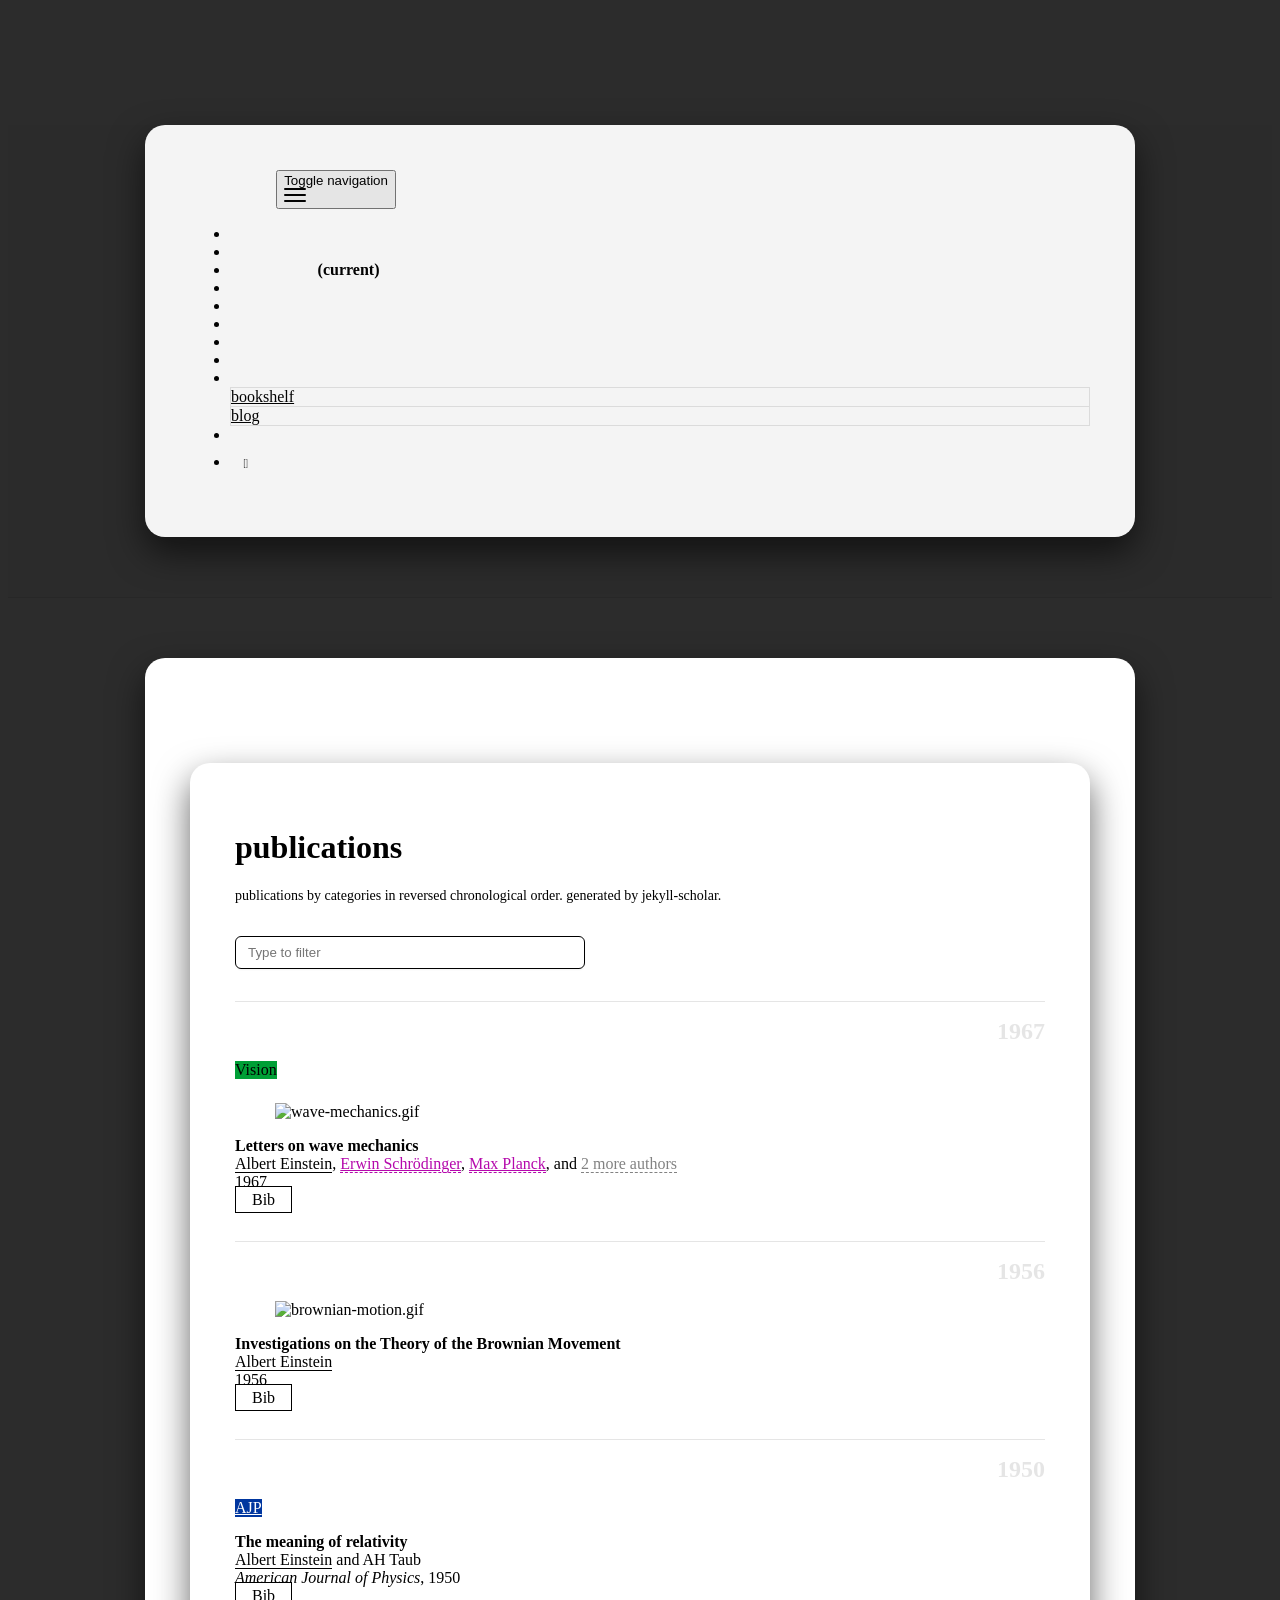
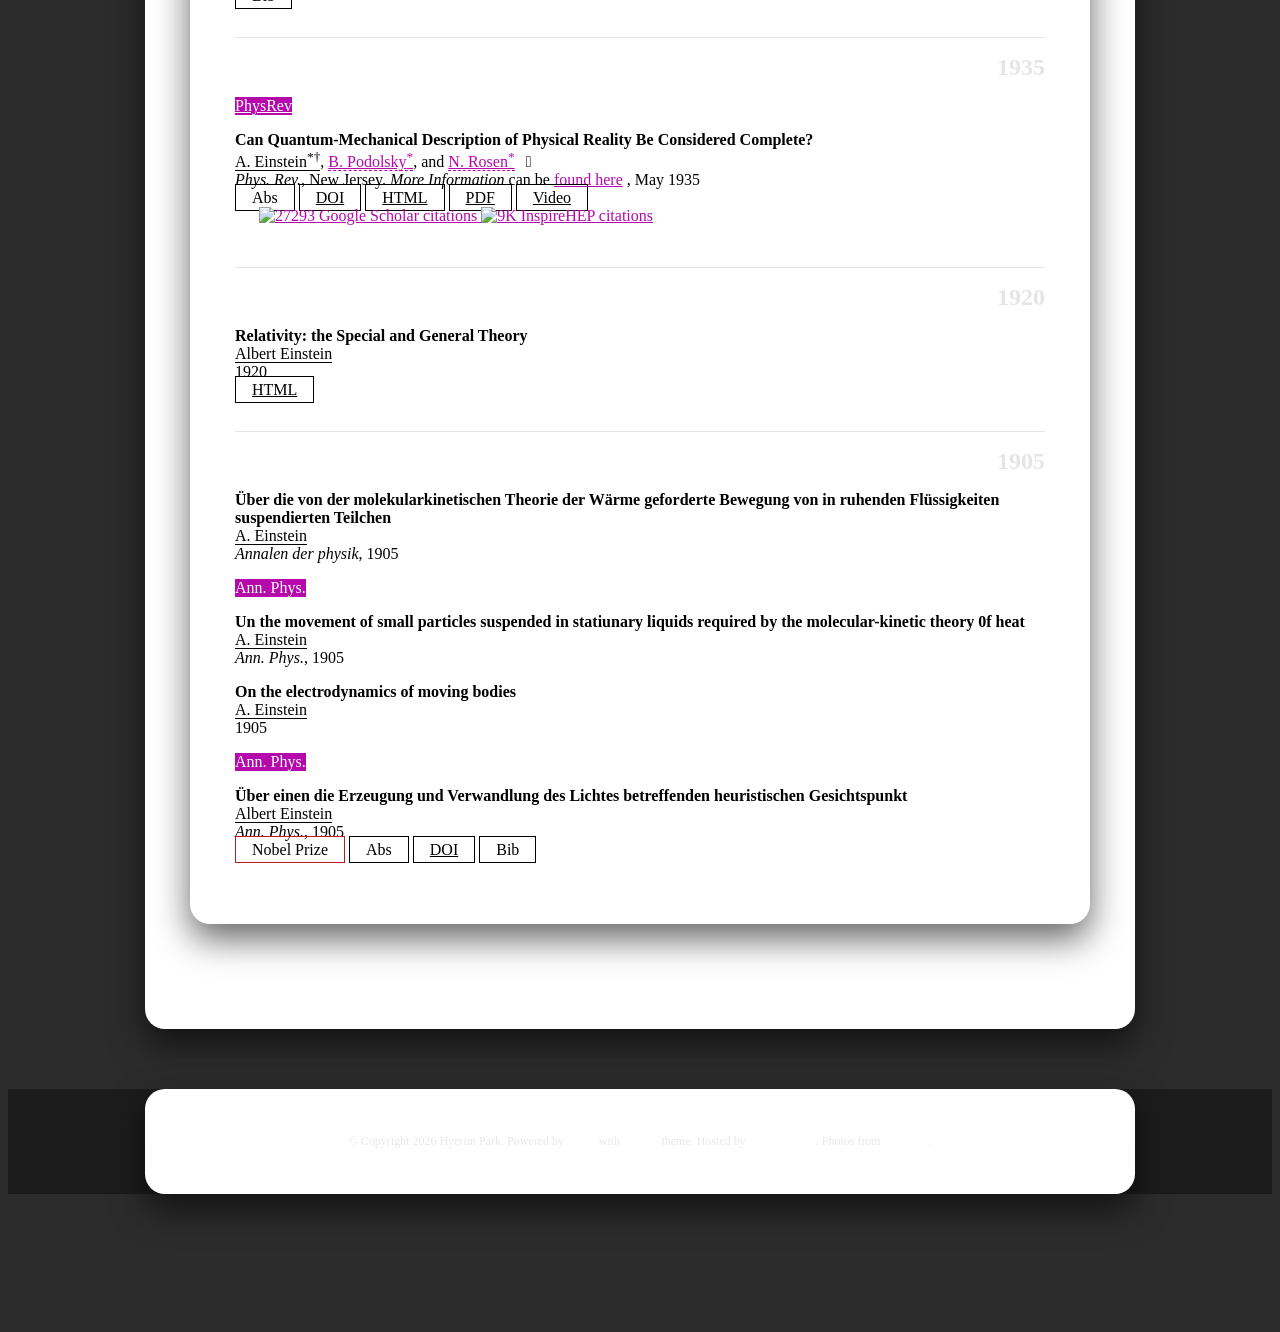
==== commit 239e3005: "Deploying to gh-pages from @ hrim-park/hrim-park.github.io@fe7507b2cc3b90e47807878c746f8bb376324d36 " ====
--- a/publications/index.html
+++ b/publications/index.html
@@ -19,7 +19,7 @@
   <span class="na">pages</span> <span class="p">=</span> <span class="s">{403--404}</span><span class="p">,</span>
   <span class="na">year</span> <span class="p">=</span> <span class="s">{1950}</span><span class="p">,</span>
   <span class="na">publisher</span> <span class="p">=</span> <span class="s">{American Association of Physics Teachers}</span>
-<span class="p">}</span></code></pre></figure> </div> </div> </div> </li></ol> <h2 class="bibliography">1935</h2> <ol class="bibliography"><li> <div class="row"> <div class="col col-sm-2 abbr"> <abbr class="badge rounded w-100"> <a href="https://journals.aps.org/" rel="external nofollow noopener" target="_blank">PhysRev</a> </abbr> </div> <div id="PhysRev.47.777" class="col-sm-8"> <div class="title">Can Quantum-Mechanical Description of Physical Reality Be Considered Complete?</div> <div class="author"> <em>A. Einstein<sup>*†</sup></em>, <a href="https://en.wikipedia.org/wiki/Boris_Podolsky" rel="external nofollow noopener" target="_blank">B. Podolsky<sup>*</sup></a>, and <a href="https://en.wikipedia.org/wiki/Nathan_Rosen" rel="external nofollow noopener" target="_blank">N. Rosen<sup>*</sup></a> <i class="fa-solid fa-circle-info ml-1" data-toggle="popover" data-placement="top" data-html="true" data-content="* Example use of superscripts&lt;br&gt;† Albert Einstein"> </i> </div> <div class="periodical"> <em>Phys. Rev.</em>, New Jersey. <em>More Information</em> can be <a href="https://github.com/alshedivat/al-folio/" rel="external nofollow noopener" target="_blank">found here</a> , May 1935 </div> <div class="periodical"> </div> <div class="links"> <a class="abstract btn btn-sm z-depth-0" role="button">Abs</a> <a href="https://doi.org/10.1103/PhysRev.47.777" class="btn btn-sm z-depth-0" role="button" rel="external nofollow noopener" target="_blank">DOI</a> <a href="https://journals.aps.org/pr/abstract/10.1103/PhysRev.47.777" class="btn btn-sm z-depth-0" role="button" rel="external nofollow noopener" target="_blank">HTML</a> <a href="/assets/pdf/example_pdf.pdf" class="btn btn-sm z-depth-0" role="button">PDF</a> <a href="https://www.youtube-nocookie.com/embed/aqz-KE-bpKQ" class="btn btn-sm z-depth-0" role="button" rel="external nofollow noopener" target="_blank">Video</a> </div> <div class="badges"> <span class="altmetric-embed" data-badge-type="2" data-badge-popover="right" data-altmetric-id="248277"></span> <span class="__dimensions_badge_embed__" data-doi="10.1103/PhysRev.47.777" data-style="small_rectangle" data-legend="hover-right" style="margin-bottom: 3px;"></span> <a href="https://scholar.google.com/citations?view_op=view_citation&amp;hl=en&amp;user=qc6CJjYAAAAJ&amp;citation_for_view=qc6CJjYAAAAJ:qyhmnyLat1gC" aria-label="Google Scholar link" role="button" rel="external nofollow noopener" target="_blank"> <img src="https://img.shields.io/badge/scholar-27293-4285F4?logo=googlescholar&amp;labelColor=beige" alt="27293 Google Scholar citations"> </a> <a href="https://inspirehep.net/literature/3255" aria-label="Inspirehep link" role="button" rel="external nofollow noopener" target="_blank"> <img src="https://img.shields.io/badge/inspire-8.9K-001628?logo=inspire&amp;logoColor=001628&amp;labelColor=beige" alt="8.9K InspireHEP citations"> </a> </div> <div class="abstract hidden"> <p>In a complete theory there is an element corresponding to each element of reality. A sufficient condition for the reality of a physical quantity is the possibility of predicting it with certainty, without disturbing the system. In quantum mechanics in the case of two physical quantities described by non-commuting operators, the knowledge of one precludes the knowledge of the other. Then either (1) the description of reality given by the wave function in quantum mechanics is not complete or (2) these two quantities cannot have simultaneous reality. Consideration of the problem of making predictions concerning a system on the basis of measurements made on another system that had previously interacted with it leads to the result that if (1) is false then (2) is also false. One is thus led to conclude that the description of reality as given by a wave function is not complete.</p> </div> </div> </div> </li></ol> <h2 class="bibliography">1920</h2> <ol class="bibliography"><li> <div class="row"> <div class="col col-sm-2 abbr"> </div> <div id="einstein1920relativity" class="col-sm-8"> <div class="title">Relativity: the Special and General Theory</div> <div class="author"> <em>Albert Einstein</em> </div> <div class="periodical"> 1920 </div> <div class="periodical"> </div> <div class="links"> <a href="/assets/html/relativity.html" class="btn btn-sm z-depth-0" role="button">HTML</a> </div> </div> </div> </li></ol> <h2 class="bibliography">1905</h2> <ol class="bibliography"> <li> <div class="row"> <div class="col col-sm-2 abbr"> </div> <div id="einstein1905molekularkinetischen" class="col-sm-8"> <div class="title">Über die von der molekularkinetischen Theorie der Wärme geforderte Bewegung von in ruhenden Flüssigkeiten suspendierten Teilchen</div> <div class="author"> <em>A. Einstein</em> </div> <div class="periodical"> <em>Annalen der physik</em>, 1905 </div> <div class="periodical"> </div> <div class="links"> </div> </div> </div> </li> <li> <div class="row"> <div class="col col-sm-2 abbr"> <abbr class="badge rounded w-100">Ann. Phys.</abbr> </div> <div id="einstein1905movement" class="col-sm-8"> <div class="title">Un the movement of small particles suspended in statiunary liquids required by the molecular-kinetic theory 0f heat</div> <div class="author"> <em>A. Einstein</em> </div> <div class="periodical"> <em>Ann. Phys.</em>, 1905 </div> <div class="periodical"> </div> <div class="links"> </div> </div> </div> </li> <li> <div class="row"> <div class="col col-sm-2 abbr"> </div> <div id="einstein1905electrodynamics" class="col-sm-8"> <div class="title">On the electrodynamics of moving bodies</div> <div class="author"> <em>A. Einstein</em> </div> <div class="periodical"> <em></em> 1905 </div> <div class="periodical"> </div> <div class="links"> </div> </div> </div> </li> <li> <div class="row"> <div class="col col-sm-2 abbr"> <abbr class="badge rounded w-100">Ann. Phys.</abbr> </div> <div id="einstein1905photoelectriceffect" class="col-sm-8"> <div class="title">Über einen die Erzeugung und Verwandlung des Lichtes betreffenden heuristischen Gesichtspunkt</div> <div class="author"> <em>Albert Einstein</em> </div> <div class="periodical"> <em>Ann. Phys.</em>, 1905 </div> <div class="periodical"> </div> <div class="links"> <a class="award btn btn-sm z-depth-0" role="button">Nobel Prize</a> <a class="abstract btn btn-sm z-depth-0" role="button">Abs</a> <a href="https://doi.org/10.1002/andp.19053220607" class="btn btn-sm z-depth-0" role="button" rel="external nofollow noopener" target="_blank">DOI</a> <a class="bibtex btn btn-sm z-depth-0" role="button">Bib</a> </div> <div class="award hidden d-print-inline"> <p></p> <p>Albert Einstein receveid the <strong>Nobel Prize in Physics</strong> 1921 <em>for his services to Theoretical Physics, and especially for his discovery of the law of the photoelectric effect</em></p> </div> <div class="abstract hidden"> <p>This is the abstract text.</p> </div> <div class="bibtex hidden"> <figure class="highlight"><pre><code class="language-bibtex" data-lang="bibtex"><span class="nc">@article</span><span class="p">{</span><span class="nl">einstein1905photoelectriceffect</span><span class="p">,</span>
+<span class="p">}</span></code></pre></figure> </div> </div> </div> </li></ol> <h2 class="bibliography">1935</h2> <ol class="bibliography"><li> <div class="row"> <div class="col col-sm-2 abbr"> <abbr class="badge rounded w-100"> <a href="https://journals.aps.org/" rel="external nofollow noopener" target="_blank">PhysRev</a> </abbr> </div> <div id="PhysRev.47.777" class="col-sm-8"> <div class="title">Can Quantum-Mechanical Description of Physical Reality Be Considered Complete?</div> <div class="author"> <em>A. Einstein<sup>*†</sup></em>, <a href="https://en.wikipedia.org/wiki/Boris_Podolsky" rel="external nofollow noopener" target="_blank">B. Podolsky<sup>*</sup></a>, and <a href="https://en.wikipedia.org/wiki/Nathan_Rosen" rel="external nofollow noopener" target="_blank">N. Rosen<sup>*</sup></a> <i class="fa-solid fa-circle-info ml-1" data-toggle="popover" data-placement="top" data-html="true" data-content="* Example use of superscripts&lt;br&gt;† Albert Einstein"> </i> </div> <div class="periodical"> <em>Phys. Rev.</em>, New Jersey. <em>More Information</em> can be <a href="https://github.com/alshedivat/al-folio/" rel="external nofollow noopener" target="_blank">found here</a> , May 1935 </div> <div class="periodical"> </div> <div class="links"> <a class="abstract btn btn-sm z-depth-0" role="button">Abs</a> <a href="https://doi.org/10.1103/PhysRev.47.777" class="btn btn-sm z-depth-0" role="button" rel="external nofollow noopener" target="_blank">DOI</a> <a href="https://journals.aps.org/pr/abstract/10.1103/PhysRev.47.777" class="btn btn-sm z-depth-0" role="button" rel="external nofollow noopener" target="_blank">HTML</a> <a href="/assets/pdf/example_pdf.pdf" class="btn btn-sm z-depth-0" role="button">PDF</a> <a href="https://www.youtube-nocookie.com/embed/aqz-KE-bpKQ" class="btn btn-sm z-depth-0" role="button" rel="external nofollow noopener" target="_blank">Video</a> </div> <div class="badges"> <span class="altmetric-embed" data-badge-type="2" data-badge-popover="right" data-altmetric-id="248277"></span> <span class="__dimensions_badge_embed__" data-doi="10.1103/PhysRev.47.777" data-style="small_rectangle" data-legend="hover-right" style="margin-bottom: 3px;"></span> <a href="https://scholar.google.com/citations?view_op=view_citation&amp;hl=en&amp;user=qc6CJjYAAAAJ&amp;citation_for_view=qc6CJjYAAAAJ:qyhmnyLat1gC" aria-label="Google Scholar link" role="button" rel="external nofollow noopener" target="_blank"> <img src="https://img.shields.io/badge/scholar-27293-4285F4?logo=googlescholar&amp;labelColor=beige" alt="27293 Google Scholar citations"> </a> <a href="https://inspirehep.net/literature/3255" aria-label="Inspirehep link" role="button" rel="external nofollow noopener" target="_blank"> <img src="https://img.shields.io/badge/inspire-9K-001628?logo=inspire&amp;logoColor=001628&amp;labelColor=beige" alt="9K InspireHEP citations"> </a> </div> <div class="abstract hidden"> <p>In a complete theory there is an element corresponding to each element of reality. A sufficient condition for the reality of a physical quantity is the possibility of predicting it with certainty, without disturbing the system. In quantum mechanics in the case of two physical quantities described by non-commuting operators, the knowledge of one precludes the knowledge of the other. Then either (1) the description of reality given by the wave function in quantum mechanics is not complete or (2) these two quantities cannot have simultaneous reality. Consideration of the problem of making predictions concerning a system on the basis of measurements made on another system that had previously interacted with it leads to the result that if (1) is false then (2) is also false. One is thus led to conclude that the description of reality as given by a wave function is not complete.</p> </div> </div> </div> </li></ol> <h2 class="bibliography">1920</h2> <ol class="bibliography"><li> <div class="row"> <div class="col col-sm-2 abbr"> </div> <div id="einstein1920relativity" class="col-sm-8"> <div class="title">Relativity: the Special and General Theory</div> <div class="author"> <em>Albert Einstein</em> </div> <div class="periodical"> 1920 </div> <div class="periodical"> </div> <div class="links"> <a href="/assets/html/relativity.html" class="btn btn-sm z-depth-0" role="button">HTML</a> </div> </div> </div> </li></ol> <h2 class="bibliography">1905</h2> <ol class="bibliography"> <li> <div class="row"> <div class="col col-sm-2 abbr"> </div> <div id="einstein1905molekularkinetischen" class="col-sm-8"> <div class="title">Über die von der molekularkinetischen Theorie der Wärme geforderte Bewegung von in ruhenden Flüssigkeiten suspendierten Teilchen</div> <div class="author"> <em>A. Einstein</em> </div> <div class="periodical"> <em>Annalen der physik</em>, 1905 </div> <div class="periodical"> </div> <div class="links"> </div> </div> </div> </li> <li> <div class="row"> <div class="col col-sm-2 abbr"> <abbr class="badge rounded w-100">Ann. Phys.</abbr> </div> <div id="einstein1905movement" class="col-sm-8"> <div class="title">Un the movement of small particles suspended in statiunary liquids required by the molecular-kinetic theory 0f heat</div> <div class="author"> <em>A. Einstein</em> </div> <div class="periodical"> <em>Ann. Phys.</em>, 1905 </div> <div class="periodical"> </div> <div class="links"> </div> </div> </div> </li> <li> <div class="row"> <div class="col col-sm-2 abbr"> </div> <div id="einstein1905electrodynamics" class="col-sm-8"> <div class="title">On the electrodynamics of moving bodies</div> <div class="author"> <em>A. Einstein</em> </div> <div class="periodical"> <em></em> 1905 </div> <div class="periodical"> </div> <div class="links"> </div> </div> </div> </li> <li> <div class="row"> <div class="col col-sm-2 abbr"> <abbr class="badge rounded w-100">Ann. Phys.</abbr> </div> <div id="einstein1905photoelectriceffect" class="col-sm-8"> <div class="title">Über einen die Erzeugung und Verwandlung des Lichtes betreffenden heuristischen Gesichtspunkt</div> <div class="author"> <em>Albert Einstein</em> </div> <div class="periodical"> <em>Ann. Phys.</em>, 1905 </div> <div class="periodical"> </div> <div class="links"> <a class="award btn btn-sm z-depth-0" role="button">Nobel Prize</a> <a class="abstract btn btn-sm z-depth-0" role="button">Abs</a> <a href="https://doi.org/10.1002/andp.19053220607" class="btn btn-sm z-depth-0" role="button" rel="external nofollow noopener" target="_blank">DOI</a> <a class="bibtex btn btn-sm z-depth-0" role="button">Bib</a> </div> <div class="award hidden d-print-inline"> <p></p> <p>Albert Einstein receveid the <strong>Nobel Prize in Physics</strong> 1921 <em>for his services to Theoretical Physics, and especially for his discovery of the law of the photoelectric effect</em></p> </div> <div class="abstract hidden"> <p>This is the abstract text.</p> </div> <div class="bibtex hidden"> <figure class="highlight"><pre><code class="language-bibtex" data-lang="bibtex"><span class="nc">@article</span><span class="p">{</span><span class="nl">einstein1905photoelectriceffect</span><span class="p">,</span>
   <span class="na">title</span> <span class="p">=</span> <span class="s">{{{\"U}ber einen die Erzeugung und Verwandlung des Lichtes betreffenden heuristischen Gesichtspunkt}}</span><span class="p">,</span>
   <span class="na">author</span> <span class="p">=</span> <span class="s">{Einstein, Albert}</span><span class="p">,</span>
   <span class="na">journal</span> <span class="p">=</span> <span class="s">{Ann. Phys.}</span><span class="p">,</span>
--- a/assets/css/main.css
+++ b/assets/css/main.css
@@ -1,4 +1,4 @@
-﻿:root{color-scheme:light;--global-bg-color:#fff;--global-code-bg-color:rgba(181,9,172,0.05);--global-text-color:#000;--global-text-color-light:#828282;--global-theme-color:#b509ac;--global-hover-color:#b509ac;--global-hover-text-color:#fff;--global-footer-bg-color:#1c1c1d;--global-footer-text-color:#e8e8e8;--global-footer-link-color:#fff;--global-distill-app-color:#828282;--global-divider-color:rgba(0,0,0,0.1);--global-card-bg-color:#fff;--global-highlight-color:#b71c1c;--global-back-to-top-bg-color:rgba(0,0,0,0.4);--global-back-to-top-text-color:#fff;--global-newsletter-bg-color:#fff;--global-newsletter-text-color:#000;--global-tip-block:#42b983;--global-tip-block-bg:#e2f5ec;--global-tip-block-text:#215d42;--global-tip-block-title:#359469;--global-warning-block:#e7c000;--global-warning-block-bg:#fff8d8;--global-warning-block-text:#6b5900;--global-warning-block-title:#b29400;--global-danger-block:#c00;--global-danger-block-bg:#ffe0e0;--global-danger-block-text:#600;--global-danger-block-title:#c00}:root #light-toggle-system{display:inline-block}:root #light-toggle-dark{display:none}:root #light-toggle-light{display:none}:root .only-light{display:block}:root .only-dark{display:none}:root #back-to-top{color:var(--global-back-to-top-text-color);background:var(--global-back-to-top-bg-color);bottom:30px;right:30px;height:40px;width:40px;z-index:10}html[data-theme=dark]{color-scheme:dark;--global-bg-color:#1c1c1d;--global-code-bg-color:#2c3237;--global-text-color:#e8e8e8;--global-text-color-light:#828282;--global-theme-color:#2698ba;--global-hover-color:#2698ba;--global-hover-text-color:#fff;--global-footer-bg-color:#e8e8e8;--global-footer-text-color:#1c1c1d;--global-footer-link-color:#000;--global-distill-app-color:#e8e8e8;--global-divider-color:#424246;--global-card-bg-color:#212529;--global-back-to-top-bg-color:rgba(255,255,255,0.5);--global-back-to-top-text-color:#000;--global-newsletter-bg-color:#e8e8e8;--global-newsletter-text-color:#1c1c1d;--global-tip-block:#42b983;--global-tip-block-bg:#215d42;--global-tip-block-text:#beffe2;--global-tip-block-title:#e2f5ec;--global-warning-block:#e7c000;--global-warning-block-bg:#6b5900;--global-warning-block-text:#fff2af;--global-warning-block-title:#fff8d8;--global-danger-block:#c00;--global-danger-block-bg:#600;--global-danger-block-text:#ffb9b9;--global-danger-block-title:#ffe0e0}html[data-theme=dark] .only-light{display:none}html[data-theme=dark] .only-dark{display:block}html[data-theme-setting=dark] #light-toggle-system{display:none}html[data-theme-setting=dark] #light-toggle-dark{display:inline-block}html[data-theme-setting=dark] #light-toggle-light{display:none}html[data-theme-setting=dark] #back-to-top{color:var(--global-back-to-top-text-color);background:var(--global-back-to-top-bg-color)}html[data-theme-setting=light] #light-toggle-system{display:none}html[data-theme-setting=light] #light-toggle-dark{display:none}html[data-theme-setting=light] #light-toggle-light{display:inline-block}.fa-half-sun-moon{position:relative;display:inline-block;--fa-font:var(--fa-font-solid);speak:none;font-style:normal;font-variant:normal;text-rendering:auto;-webkit-font-smoothing:antialiased;-moz-osx-font-smoothing:grayscale;width:1em;height:1em}.fa-half-sun-moon::before,.fa-half-sun-moon::after{content:"";position:absolute;inset:0;top:-0.5px;bottom:-0.5px;text-align:center;line-height:1em;clip-path:polygon(0 0,100% 0,100% 100%,0 100%);font:var(--fa-font)}.fa-half-sun-moon::before{content:"";color:var(--global-text-color);clip-path:polygon(0 0,calc(50% - 0.5px) 0,calc(50% - 0.5px) 100%,0 100%)}.fa-half-sun-moon::after{content:"";color:var(--global-text-color);clip-path:polygon(calc(50% + 0.5px) 0,100% 0,100% 100%,calc(50% + 0.5px) 100%);right:-1.5px;transform:translateX(-1px)}#light-toggle:hover .fa-half-sun-moon::before{color:var(--global-theme-color)}#light-toggle:hover .fa-half-sun-moon::after{color:var(--global-theme-color)}body{padding-bottom:70px;color:var(--global-text-color);background-color:var(--global-bg-color)}body h1,body h2,body h3,body h4,body h5,body h6{scroll-margin-top:66px}body.fixed-top-nav{padding-top:57px}.container{max-width:930px}.profile img{width:100%}p,h1,h2,h3,h4,h5,h6,em,div,li,span,strong{color:var(--global-text-color)}hr{border-top:1px solid var(--global-divider-color)}table td,table th{font-size:1rem;padding:1px 1rem 1px 0}table th{font-weight:bold}a,table.table a{color:var(--global-theme-color)}a:hover,table.table a:hover{color:var(--global-theme-color);text-decoration:underline}a:hover:after :not(.nav-item.dropdown),table.table a:hover:after :not(.nav-item.dropdown){width:100%}.table-dark{background-color:rgba(0,0,0,0)}blockquote{background:var(--global-bg-color);border-left:5px solid var(--global-theme-color);margin:1.5em 0;padding:1em;font-size:1.2rem}blockquote p{margin-bottom:0}blockquote.block-tip{border-color:var(--global-tip-block);background-color:var(--global-tip-block-bg)}blockquote.block-tip em,blockquote.block-tip li,blockquote.block-tip p,blockquote.block-tip strong{color:var(--global-tip-block-text)}blockquote.block-tip a,blockquote.block-tip h1,blockquote.block-tip h2,blockquote.block-tip h3,blockquote.block-tip h4,blockquote.block-tip h5,blockquote.block-tip h6{color:var(--global-tip-block-title)}blockquote.block-warning{border-color:var(--global-warning-block);background-color:var(--global-warning-block-bg)}blockquote.block-warning em,blockquote.block-warning li,blockquote.block-warning p,blockquote.block-warning strong{color:var(--global-warning-block-text)}blockquote.block-warning a,blockquote.block-warning h1,blockquote.block-warning h2,blockquote.block-warning h3,blockquote.block-warning h4,blockquote.block-warning h5,blockquote.block-warning h6{color:var(--global-warning-block-title)}blockquote.block-danger{border-color:var(--global-danger-block);background-color:var(--global-danger-block-bg)}blockquote.block-danger em,blockquote.block-danger li,blockquote.block-danger p,blockquote.block-danger strong{color:var(--global-danger-block-text)}blockquote.block-danger a,blockquote.block-danger h1,blockquote.block-danger h2,blockquote.block-danger h3,blockquote.block-danger h4,blockquote.block-danger h5,blockquote.block-danger h6{color:var(--global-danger-block-title)}.navbar{box-shadow:none;border-bottom:1px solid var(--global-divider-color);background-color:var(--global-bg-color);opacity:.95}.navbar .dropdown-menu{background-color:var(--global-bg-color);border:1px solid var(--global-divider-color)}.navbar .dropdown-menu a:not(.active){color:var(--global-text-color)}.navbar .dropdown-menu a:hover{color:var(--global-hover-color)}.navbar .dropdown-menu .dropdown-divider{border-top:1px solid var(--global-divider-color)!important}.dropdown-item{color:var(--global-text-color)}.dropdown-item:hover{color:var(--global-hover-color);background-color:var(--global-bg-color)}.dropdown-item.active,.dropdown-item:active{background-color:var(--global-hover-color);color:var(--global-hover-text-color)!important}.dropdown-item.active:hover,.dropdown-item:active:hover{color:var(--global-hover-text-color)}.navbar.navbar-light a:hover{text-decoration:none}.navbar.navbar-light .navbar-brand{color:var(--global-text-color)}.navbar.navbar-light .navbar-nav .nav-item .nav-link{color:var(--global-text-color)}.navbar.navbar-light .navbar-nav .nav-item .nav-link:hover{color:var(--global-hover-color)}.navbar.navbar-light .navbar-nav .nav-item.active>.nav-link{background-color:inherit;font-weight:bolder;color:var(--global-theme-color)}.navbar.navbar-light .navbar-nav .nav-item.active>.nav-link:hover{color:var(--global-hover-color)}.navbar.navbar-light .navbar-brand.social{padding-bottom:0;padding-top:0;font-size:1.7rem}.navbar.navbar-light .navbar-brand.social a img{width:1.7rem;height:1.7rem;margin-bottom:.5rem}.navbar.navbar-light .navbar-brand.social a svg{width:1.7rem;height:1.7rem;margin-bottom:.5rem}.navbar.navbar-light .navbar-brand.social a svg image{width:1.7rem;height:1.7rem}.navbar.navbar-light .navbar-brand.social a i::before{color:var(--global-text-color);transition-property:all .2s ease-in-out}.navbar.navbar-light .navbar-brand.social a:hover i::before{color:var(--global-theme-color)}.navbar-toggler .icon-bar{display:block;width:22px;height:2px;background-color:var(--global-text-color);border-radius:1px;margin-bottom:4px;transition:all .2s}.navbar-toggler .top-bar{transform:rotate(45deg);transform-origin:10% 10%}.navbar-toggler .middle-bar{opacity:0}.navbar-toggler .bottom-bar{transform:rotate(-45deg);transform-origin:10% 90%}.navbar-toggler.collapsed .top-bar{transform:rotate(0)}.navbar-toggler.collapsed .middle-bar{opacity:1}.navbar-toggler.collapsed .bottom-bar{transform:rotate(0)}#light-toggle{padding:0;border:0;background-color:inherit;color:var(--global-text-color);width:2rem;height:2rem;display:inline-flex;align-items:center;justify-content:center}#light-toggle:hover{color:var(--global-hover-color)}@media(min-width:576px){#light-toggle{transform:translateY(4px)}}#search-toggle{padding:0;border:0;background-color:inherit;color:var(--global-text-color)}#search-toggle:hover{color:var(--global-hover-color)}footer.fixed-bottom{background-color:var(--global-footer-bg-color);font-size:.75rem}footer.fixed-bottom .container{color:var(--global-footer-text-color);padding-top:9px;padding-bottom:8px;text-align:center}footer.fixed-bottom a{color:var(--global-footer-link-color)}footer.fixed-bottom a:hover{color:var(--global-theme-color);text-decoration:none}footer.sticky-bottom{border-top:1px solid var(--global-divider-color);padding-top:40px;padding-bottom:40px;font-size:.9rem}footer.sticky-bottom .container{text-align:center}.header-bar{border-bottom:1px solid var(--global-divider-color);text-align:center;padding-top:2rem;padding-bottom:3rem}.header-bar h1{color:var(--global-theme-color);font-size:5rem}.tag-category-list{border-bottom:1px solid var(--global-divider-color);text-align:center;padding-top:1rem}.tag-category-list ul{justify-content:center;display:flow-root}.tag-category-list ul p,.tag-category-list ul li{list-style:none;display:inline-block;padding:1rem .5rem;color:var(--global-text-color-light)}.post-list{margin:0;margin-bottom:40px;padding:0}.post-list li{border-bottom:1px solid var(--global-divider-color);list-style:none;padding-top:2rem;padding-bottom:2rem}.post-list li .post-meta{color:var(--global-text-color-light);font-size:.875rem;margin-bottom:0}.post-list li .post-tags{color:var(--global-text-color-light);font-size:.875rem;padding-top:.25rem;padding-bottom:0}.post-list li a{color:var(--global-text-color);text-decoration:none}.post-list li a:hover{color:var(--global-theme-color)}.pagination .page-item .page-link{color:var(--global-text-color);padding:.75rem 1.15rem}.pagination .page-item .page-link:hover{color:#000}.pagination .page-item.active .page-link{color:#fff;background-color:var(--global-theme-color)}.pagination .page-item.active .page-link:hover{background-color:var(--global-theme-color)}.post .post-meta{color:var(--global-text-color-light);font-size:.875rem;margin-bottom:0}.post .post-tags{color:var(--global-text-color-light);font-size:.875rem;padding-top:.25rem;padding-bottom:1rem}.post .post-tags a{color:var(--global-text-color-light);text-decoration:none}.post .post-tags a:hover{color:var(--global-theme-color)}.featured-posts a{color:var(--global-text-color-light);text-decoration:none}.featured-posts a .card-text{overflow:hidden;text-overflow:ellipsis;white-space:nowrap}.featured-posts a:hover{color:var(--global-theme-color)}.featured-posts a:hover .card-title{color:var(--global-theme-color)}.featured-posts .post-meta{color:var(--global-text-color-light);font-size:.875rem;margin-bottom:0;padding-top:.5rem}.post-description{margin-bottom:2rem;font-size:.875rem}.post-description a{color:inherit}.post-description a:hover{color:var(--global-theme-color);text-decoration:none}.publications{margin-top:2rem}.publications h1{color:var(--global-theme-color);font-size:2rem;text-align:center;margin-top:1em;margin-bottom:1em}.publications h2{margin-bottom:1rem}.publications h2 span{font-size:1.5rem}.publications h2.bibliography{color:var(--global-divider-color);border-top:1px solid var(--global-divider-color);padding-top:1rem;margin-top:2rem;text-align:right}.publications ol.bibliography{list-style:none;padding:0;margin-top:0}.publications ol.bibliography li{margin-bottom:1rem}.publications ol.bibliography li .preview{display:inline-block}.publications ol.bibliography li .abbr{margin-bottom:.5rem}.publications ol.bibliography li .abbr abbr{display:inline-block;background-color:var(--global-theme-color);margin-bottom:.5rem;color:var(--global-card-bg-color)!important}.publications ol.bibliography li .abbr abbr a{color:#fff}.publications ol.bibliography li .abbr abbr a:hover{text-decoration:none}.publications ol.bibliography li .abbr .award{color:var(--global-theme-color)!important;border:1px solid var(--global-theme-color)}.publications ol.bibliography li .title{font-weight:bolder}.publications ol.bibliography li .author a{border-bottom:1px dashed var(--global-theme-color)}.publications ol.bibliography li .author a:hover{border-bottom-style:solid;text-decoration:none}.publications ol.bibliography li .author>em{border-bottom:1px solid;font-style:normal}.publications ol.bibliography li .author>span.more-authors{color:var(--global-text-color-light);border-bottom:1px dashed var(--global-text-color-light);cursor:pointer}.publications ol.bibliography li .author>span.more-authors:hover{color:var(--global-text-color);border-bottom:1px dashed var(--global-text-color)}.publications ol.bibliography li .links a.btn{color:var(--global-text-color);border:1px solid var(--global-text-color);padding-left:1rem;padding-right:1rem;padding-top:.25rem;padding-bottom:.25rem;margin-left:0}.publications ol.bibliography li .links a.btn:hover{color:var(--global-theme-color);border-color:var(--global-theme-color)}.publications ol.bibliography li .links a.award.btn{border-color:var(--global-highlight-color)}.publications ol.bibliography li .badges{padding-bottom:.5rem}.publications ol.bibliography li .badges span{display:inline-block;color:#000;height:100%;padding-right:.5rem;vertical-align:middle}.publications ol.bibliography li .badges span:hover{text-decoration:underline}.publications ol.bibliography li .hidden{font-size:.875rem;max-height:0;overflow:hidden;text-align:justify;transition-property:.15s ease;-moz-transition:.15s ease;-ms-transition:.15s ease;-o-transition:.15s ease;transition:all .15s ease}.publications ol.bibliography li .hidden p{line-height:1.4em;margin:10px}.publications ol.bibliography li .hidden pre{font-size:1em;line-height:1.4em;padding:10px}.publications ol.bibliography li .hidden.open{max-height:100em;transition-property:.15s ease;-moz-transition:.15s ease;-ms-transition:.15s ease;-o-transition:.15s ease;transition:all .15s ease}.publications ol.bibliography li div.abstract.hidden{border:dashed 1px var(--global-bg-color)}.publications ol.bibliography li div.abstract.hidden.open{border-color:var(--global-text-color)}.publications ol.bibliography div.award.hidden{border:dashed 1px var(--global-bg-color)}.publications ol.bibliography div.award.hidden.open{border-color:var(--global-highlight-color)}.citation,.citation-number{color:var(--global-theme-color)}ul.task-list{list-style-type:none}ul.task-list>li ul{padding-inline-start:1.5rem}ul.task-list input[type=checkbox]{margin:.275rem .5rem .5rem -1rem;vertical-align:middle}.equation{margin-bottom:1rem;text-align:center}.caption{font-size:.875rem;margin-top:.75rem;margin-bottom:1.5rem;text-align:center}.card{background-color:var(--global-card-bg-color)}.card .card-img{width:100%;padding-top:1.25rem}.card .card-title{color:var(--global-text-color)}.card .card-body{padding:1.25rem 1.25rem 1.25rem 1.25rem}.profile{width:100%}.profile .more-info{margin-bottom:5px;margin-top:5px;font-family:monospace}.profile .more-info p{display:inline-block;margin:0}.profile.float-right{margin-left:1rem}.profile.float-left{margin-right:1rem}@media(min-width:576px){.profile{width:30%}.profile .address p{display:block}}.cv{margin-bottom:40px}.cv .card{background-color:var(--global-card-bg-color);border:1px solid var(--global-divider-color)}.cv .card .list-group-item{background-color:inherit;border-color:var(--global-divider-color)}.cv .card .list-group-item .badge{color:var(--global-card-bg-color)!important;background-color:var(--global-theme-color)!important}.date-column{width:75px;transform:translateX(-15px) translateY(-5px)}.projects a{text-decoration:none}.projects a:hover .card-title{color:var(--global-theme-color)}.projects .card img{width:100%}.projects .col{padding-bottom:1rem}.projects .grid-item{width:250px;margin-bottom:10px}.projects h2.category{color:var(--global-divider-color);border-bottom:1px solid var(--global-divider-color);padding-top:.5rem;margin-top:2rem;margin-bottom:1rem;text-align:right}@media(min-width:768px){.repo{max-width:50%}}.social{text-align:center}.distill a:hover{border-bottom-color:var(--global-theme-color);text-decoration:none}figure.highlight{margin:0 0 1rem;overflow-x:auto;-webkit-overflow-scrolling:touch}figure.highlight pre{white-space:pre;word-wrap:normal;overflow-x:auto;-webkit-overflow-scrolling:touch}pre{color:var(--global-theme-color);background-color:var(--global-code-bg-color);border-radius:6px;padding:6px 12px;overflow-x:auto;-webkit-overflow-scrolling:touch;white-space:pre;word-wrap:normal}pre pre,pre code{background-color:rgba(0,0,0,0);border-radius:0;margin-bottom:0;padding:0;white-space:inherit}code{color:var(--global-theme-color);background-color:var(--global-code-bg-color);border-radius:3px;padding:3px 3px;white-space:normal;word-wrap:break-word}progress{position:fixed;left:0;top:56px;z-index:10;width:100%;height:1px;-webkit-appearance:none;-moz-appearance:none;appearance:none;border:0;background-color:rgba(0,0,0,0);color:var(--global-theme-color)}progress::-webkit-progress-bar{background-color:rgba(0,0,0,0)}progress::-webkit-progress-value{background-color:var(--global-theme-color)}progress::-moz-progress-bar{background-color:var(--global-theme-color)}.progress-container{width:100%;background-color:rgba(0,0,0,0);position:fixed;top:56px;left:0;height:5px;display:block}.progress-bar{background-color:var(--global-theme-color);width:0;display:block;height:inherit}html.transition,html.transition *,html.transition *:before,html.transition *:after{transition:all 750ms!important;transition-delay:0!important}.code-display-wrapper{position:relative}.code-display-wrapper .copy{background:var(--global-card-bg-color);border-color:var(--global-bg-color);border-radius:.3rem;border-style:none;color:var(--global-text-color);font-size:medium;opacity:0;position:absolute;right:.2rem;top:.2rem}.code-display-wrapper:active .copy,.code-display-wrapper:focus .copy,.code-display-wrapper:hover .copy{color:var(--global-hover-color);opacity:1}nav[data-toggle=toc]{top:5rem}nav[data-toggle=toc] .nav .nav>li>a{font-size:.75rem}nav[data-toggle=toc] .nav>li>a{color:var(--global-text-color);font-size:.75rem}nav[data-toggle=toc] .nav>li>a:hover{color:var(--global-hover-color);border-left-color:var(--global-hover-color)}nav[data-toggle=toc] .nav-link.active{color:var(--global-theme-color);border-left-color:var(--global-theme-color);font-size:.75rem}nav[data-toggle=toc] .nav-link.active:hover{color:var(--global-hover-color);border-left-color:var(--global-hover-color)}@media(max-width:576px){nav[data-toggle=toc]{visibility:hidden;height:0;top:0}pre{font-size:.875rem;padding:8px 10px;margin:.5rem 0}figure.highlight{margin:.5rem 0}figure.highlight pre{font-size:.875rem;padding:8px 10px}code{font-size:.875rem;padding:2px 4px}}@media(max-width:400px){pre{font-size:.8rem;padding:6px 8px}figure.highlight pre{font-size:.8rem;padding:6px 8px}code{font-size:.8rem;padding:1px 3px}}@media(min-width:577px)and (max-width:768px){pre{font-size:.9rem;padding:8px 12px}figure.highlight pre{font-size:.9rem;padding:8px 12px}}.newsletter-form-container{margin-bottom:20px}.newsletter-form{display:flex;flex-direction:row;align-items:center;width:100%}.newsletter-form-input,.bibsearch-form-input{color:var(--global-newsletter-text-color);background:var(--global-newsletter-bg-color);border:1px solid var(--global-newsletter-text-color);outline:0;margin:0 10px 0 0;width:100%;max-width:350px;min-width:100px;box-sizing:border-box;box-shadow:rgba(0,0,0,.05) 0px 1px 2px;border-radius:6px;padding:8px 12px}.newsletter-form-input:focus{border-color:var(--global-theme-color)!important}.newsletter-form-button{background:var(--global-theme-color);color:var(--global-bg-color);display:flex;width:min-content;max-width:200px;white-space:nowrap;height:38px;align-items:center;flex-direction:row;padding:9px 17px;box-shadow:rgba(0,0,0,.05) 0px 1px 2px;border-radius:6px;text-align:center;font-style:normal;font-weight:500;line-height:20px;border:0;cursor:pointer}.newsletter-loading-button{background:var(--global-theme-color);color:var(--global-bg-color);display:none;width:min-content;max-width:300px;white-space:nowrap;height:38px;align-items:center;flex-direction:row;padding:9px 17px;box-shadow:rgba(0,0,0,.05) 0px 1px 2px;border-radius:6px;text-align:center;font-style:normal;font-weight:500;line-height:20px;border:0;cursor:pointer;margin-right:20px}.newsletter-success{color:var(--global-text-color);display:none;align-items:center;width:100%}.newsletter-error{color:var(--global-theme-color);display:none;align-items:center;width:100%}.newsletter-back-button{color:var(--global-theme-color);margin:10px auto;text-align:center;display:none;background:rgba(0,0,0,0);border:0;cursor:pointer}@media(max-width:575px){.newsletter-form-input,.newsletter-form-button,.newsletter-loading-button,.newsletter-success,.newsletter-error{font-size:16px!important}.newsletter-form-container{margin-right:20px;margin-left:20px}}.popover{background-color:var(--global-bg-color);border-color:var(--global-divider-color)}.popover .popover-header{color:var(--global-text-color);border-bottom:1px solid var(--global-divider-color)}.popover .popover-body{color:var(--global-text-color)}::highlight(search){background-color:var(--global-theme-color);color:var(--global-text-color)}.unloaded{display:none!important}#toc-sidebar{z-index:1}.echarts{height:400px;width:100%}.map{height:400px;width:100%}swiper-container{--swiper-navigation-color:var(--global-theme-color);--swiper-pagination-color:var(--global-theme-color);--swiper-pagination-bullet-inactive-color:var(--global-text-color)}ninja-keys{--ninja-accent-color:var(--global-theme-color);--ninja-icon-size:0;--ninja-modal-background:var(--global-bg-color);--ninja-z-index:1031}ninja-keys::part(ninja-input){color:var(--ninja-selected-text-color)}ninja-keys::part(ninja-input-wrapper){background:var(--global-bg-color)}figure.cover{display:inline-block;text-align:center;margin:.5rem}figure.cover img{vertical-align:bottom}figure.cover figcaption.finished{font-family:monospace;color:#23212d;text-transform:uppercase;background-color:#62c462}figure.cover figcaption.interested{font-family:monospace;color:#23212d;text-transform:uppercase;background-color:#7691db}figure.cover figcaption.paused{font-family:monospace;color:#23212d;text-transform:uppercase;background-color:#bdac7e}figure.cover figcaption.queued{font-family:monospace;color:#23212d;text-transform:uppercase;background-color:#9e76b5}figure.cover figcaption.reading{font-family:monospace;color:#23212d;text-transform:uppercase;background-color:#f89406}figure.cover a.cover-link:hover{color:#23212d!important}.calendar-toggle-btn{background-color:#007acc;color:#fff;padding:.5em 1em;border:0;border-radius:6px;font-size:1em;cursor:pointer;transition:background-color .3s}.calendar-toggle-btn:hover{background-color:#005fa3}d-byline{border-top-color:var(--global-divider-color)!important}d-byline h3{color:var(--global-text-color)!important}d-byline a,d-article d-byline a{color:var(--global-text-color)!important}d-byline a:hover,d-article d-byline a:hover{color:var(--global-hover-color)!important}d-article{border-top-color:var(--global-divider-color)!important}d-article p,d-article h1,d-article h2,d-article h3,d-article h4,d-article h5,d-article h6,d-article li,d-article table{color:var(--global-text-color)!important}d-article h1,d-article h2,d-article hr,d-article table,d-article table th,d-article table td{border-bottom-color:var(--global-divider-color)!important}d-article a{color:var(--global-theme-color)!important}d-article a:hover{color:var(--global-theme-color)!important}d-article b i{display:inline}d-article blockquote{border-left:2px solid var(--global-theme-color)!important}d-article details{color:var(--global-text-color);background-color:var(--global-code-bg-color);margin-top:0;padding:8px 12px;position:relative;border-radius:6px;display:block;margin-bottom:20px;grid-column:text;overflow:auto;max-width:100%}d-article details summary{color:var(--global-theme-color)}d-article details p{margin-top:.5rem;margin-bottom:.5rem}d-article d-contents{align-self:start;grid-column:1/4;grid-row:auto/span 4;justify-self:end;margin-top:0;padding-left:2em;padding-right:3em;border-right:1px solid var(--global-divider-color);width:max(70%,300px);margin-right:0;margin-top:0;display:grid;grid-template-columns:minmax(8px,1fr) [toc] auto minmax(8px,1fr) [toc-line] 1px minmax(32px,2fr)}d-article d-contents nav{grid-column:toc}d-article d-contents nav a{border-bottom:none!important}d-article d-contents nav a:hover{border-bottom:1px solid var(--global-text-color)!important}d-article d-contents nav h3{margin-top:0;margin-bottom:1em}d-article d-contents nav div{display:block;outline:0;margin-bottom:.8em;color:rgba(0,0,0,.8);font-weight:bold}d-article d-contents nav ul{padding-left:1em;margin-top:0;margin-bottom:6px;list-style-type:none}d-article d-contents nav ul li{margin-bottom:.25em}d-article d-contents .figcaption{line-height:1.4em}d-article d-footnote{scroll-margin-top:66px;color:var(--global-theme-color)!important}d-article d-footnote:hover{color:var(--global-hover-color)!important}d-article d-cite a,d-article a.citation{color:var(--global-theme-color)!important}d-article d-cite a:hover,d-article a.citation:hover{color:var(--global-hover-color)!important}d-appendix{border-top-color:var(--global-divider-color)!important;color:var(--global-distill-app-color)!important}d-appendix h3,d-appendix li,d-appendix span{color:var(--global-distill-app-color)!important}d-appendix a,d-appendix a.footnote-backlink{color:var(--global-distill-app-color)!important}d-appendix a:hover,d-appendix a.footnote-backlink:hover{color:var(--global-hover-color)!important}@media(max-width:1024px){d-article d-contents{display:block;grid-column-start:2;grid-column-end:-2;padding-bottom:.5em;margin-bottom:1em;padding-top:.5em;width:100%;border:1px solid var(--global-divider-color)}d-article d-contents nav{grid-column:none}}table.table-cv{background-color:rgba(0,0,0,0)!important}table.table-cv td,table.table-cv th{padding:1px}p.location{font-size:.7rem;white-space:nowrap}i.iconlocation{color:var(--global-theme-color);font-size:.8rem}div.list-group{display:flex;flex-wrap:wrap;flex-direction:column;align-items:flex-start;margin-bottom:2rem}a.anchor{display:block;position:relative;top:-50px;visibility:hidden}ul.timeline{margin-top:2rem;margin-bottom:2rem}ul.timeline li{position:relative;min-height:2.2rem;color:var(--global-text-color);list-style-position:inside}ul.timeline li::before{content:"";min-height:2.5rem;width:1px;background:var(--global-text-color);margin:0;padding:0;position:absolute;left:2px;top:-0.5rem}.tab{display:flex;flex-wrap:wrap;margin-left:-20px;padding:0;list-style:none;position:relative}.tab>*{flex:none;padding-left:20px;position:relative}.tab>*>a{display:block;text-align:center;padding:9px 20px;color:var(--global-text-color-light);border-bottom:2px solid rgba(0,0,0,0);border-bottom-color:rgba(0,0,0,0);font-size:12px;text-transform:uppercase;transition:color .1s ease-in-out;line-height:20px}.tab>.active>a{color:var(--global-text-color);border-color:var(--global-theme-color)}.tab>li>a{text-decoration:none;cursor:pointer}.tab-content{padding:0}.tab-content>li{display:none}.tab-content>li.active{display:block}.courses{margin-top:30px}.year{margin-top:40px;margin-bottom:20px;border-bottom:1px solid var(--global-divider-color);padding-bottom:10px}.course-list{display:grid;grid-template-columns:repeat(auto-fill,minmax(300px,1fr));gap:20px}.course-item{border:1px solid var(--global-divider-color);border-radius:5px;padding:15px;background-color:var(--global-bg-color);transition:transform .2s ease-in-out}.course-item:hover{transform:translateY(-5px);box-shadow:0 10px 20px rgba(0,0,0,.05)}.course-title{margin-top:0;margin-bottom:10px}.course-meta{font-size:.9rem;color:var(--global-text-color-light);margin-bottom:10px}.course-term,.course-instructor{margin-right:15px}.course-description{font-size:.9rem;margin-bottom:15px}.course-description p{margin-bottom:0}.course-info{margin-bottom:30px}.schedule-description p{margin-bottom:0}.schedule-materials{padding-left:18px;margin-bottom:0}.typogram .diagram{display:block}.typogram .diagram line,.typogram .diagram circle,.typogram .diagram rect{stroke:var(--global-text-color)}.typogram .diagram line{stroke-width:2}.typogram .diagram circle{r:3.5}.typogram .diagram rect{width:6px;height:6px}.typogram .diagram text,.typogram .debug text{font-family:Iosevka Fixed,monospace;font-size:3em;text-anchor:middle;alignment-baseline:central;white-space:pre;fill:var(--global-text-color)}.typogram .reserved{fill:rgba(0,0,0,0);white-space:pre}.typogram .debug[debug=true] .reserved{fill:var(--global-text-color);opacity:.5}.typogram .debug[debug=true] line.grid{stroke:var(--global-text-color);stroke-width:.2;stroke-linecap:butt;fill:var(--global-text-color);opacity:1%}.typogram polygon{stroke-width:0}.typogram .debug[debug=true] polygon.inner{fill:var(--global-text-color);stroke:var(--global-text-color);opacity:5%}.typogram polygon{stroke:var(--global-text-color);stroke-linecap:butt;fill:var(--global-text-color)}.typogram .debug[debug=true] polygon,.typogram .debug[debug=true] line.grid{opacity:10%}.typogram .debug[debug=true] polygon,.typogram .debug[debug=true] path,.typogram .debug[debug=true] circle{opacity:50%}.typogram .debug[debug=true] polygon{fill:red;stroke:red}.typogram .debug[debug=true] circle,.typogram .debug[debug=true] path{opacity:50%;fill:red}.typogram .debug[debug=true] circle{stroke:red}.typogram .debug[debug=true] .inner{stroke-width:.2}.typogram line.part{stroke-width:6;stroke-linecap:butt;stroke:var(--global-text-color)}.typogram .debug[debug=true] line.part{opacity:50%;stroke:red}.typogram .debug[debug=true] line.center{stroke-width:3;stroke-linecap:butt;opacity:10%;stroke:var(--global-text-color)}.typogram text::selection{fill:HighlightText;background-color:Highlight}/*!
+﻿:root{color-scheme:light;--global-bg-color:#fff;--global-code-bg-color:rgba(181,9,172,0.05);--global-text-color:#000;--global-text-color-light:#828282;--global-theme-color:#b509ac;--global-hover-color:#b509ac;--global-hover-text-color:#fff;--global-footer-bg-color:#1c1c1d;--global-footer-text-color:#e8e8e8;--global-footer-link-color:#fff;--global-distill-app-color:#828282;--global-divider-color:rgba(0,0,0,0.1);--global-card-bg-color:#fff;--global-highlight-color:#b71c1c;--global-back-to-top-bg-color:rgba(0,0,0,0.4);--global-back-to-top-text-color:#fff;--global-newsletter-bg-color:#fff;--global-newsletter-text-color:#000;--global-tip-block:#42b983;--global-tip-block-bg:#e2f5ec;--global-tip-block-text:#215d42;--global-tip-block-title:#359469;--global-warning-block:#e7c000;--global-warning-block-bg:#fff8d8;--global-warning-block-text:#6b5900;--global-warning-block-title:#b29400;--global-danger-block:#c00;--global-danger-block-bg:#ffe0e0;--global-danger-block-text:#600;--global-danger-block-title:#c00}:root #light-toggle-system{display:inline-block}:root #light-toggle-dark{display:none}:root #light-toggle-light{display:none}:root .only-light{display:block}:root .only-dark{display:none}:root #back-to-top{color:var(--global-back-to-top-text-color);background:var(--global-back-to-top-bg-color);bottom:30px;right:30px;height:40px;width:40px;z-index:10}html[data-theme=dark]{color-scheme:dark;--global-bg-color:#1c1c1d;--global-code-bg-color:#2c3237;--global-text-color:#e8e8e8;--global-text-color-light:#828282;--global-theme-color:#2698ba;--global-hover-color:#2698ba;--global-hover-text-color:#fff;--global-footer-bg-color:#e8e8e8;--global-footer-text-color:#1c1c1d;--global-footer-link-color:#000;--global-distill-app-color:#e8e8e8;--global-divider-color:#424246;--global-card-bg-color:#212529;--global-back-to-top-bg-color:rgba(255,255,255,0.5);--global-back-to-top-text-color:#000;--global-newsletter-bg-color:#e8e8e8;--global-newsletter-text-color:#1c1c1d;--global-tip-block:#42b983;--global-tip-block-bg:#215d42;--global-tip-block-text:#beffe2;--global-tip-block-title:#e2f5ec;--global-warning-block:#e7c000;--global-warning-block-bg:#6b5900;--global-warning-block-text:#fff2af;--global-warning-block-title:#fff8d8;--global-danger-block:#c00;--global-danger-block-bg:#600;--global-danger-block-text:#ffb9b9;--global-danger-block-title:#ffe0e0}html[data-theme=dark] .only-light{display:none}html[data-theme=dark] .only-dark{display:block}html[data-theme-setting=dark] #light-toggle-system{display:none}html[data-theme-setting=dark] #light-toggle-dark{display:inline-block}html[data-theme-setting=dark] #light-toggle-light{display:none}html[data-theme-setting=dark] #back-to-top{color:var(--global-back-to-top-text-color);background:var(--global-back-to-top-bg-color)}html[data-theme-setting=light] #light-toggle-system{display:none}html[data-theme-setting=light] #light-toggle-dark{display:none}html[data-theme-setting=light] #light-toggle-light{display:inline-block}.fa-half-sun-moon{position:relative;display:inline-block;--fa-font:var(--fa-font-solid);speak:none;font-style:normal;font-variant:normal;text-rendering:auto;-webkit-font-smoothing:antialiased;-moz-osx-font-smoothing:grayscale;width:1em;height:1em}.fa-half-sun-moon::before,.fa-half-sun-moon::after{content:"";position:absolute;inset:0;top:-0.5px;bottom:-0.5px;text-align:center;line-height:1em;clip-path:polygon(0 0,100% 0,100% 100%,0 100%);font:var(--fa-font)}.fa-half-sun-moon::before{content:"";color:var(--global-text-color);clip-path:polygon(0 0,calc(50% - 0.5px) 0,calc(50% - 0.5px) 100%,0 100%)}.fa-half-sun-moon::after{content:"";color:var(--global-text-color);clip-path:polygon(calc(50% + 0.5px) 0,100% 0,100% 100%,calc(50% + 0.5px) 100%);right:-1.5px;transform:translateX(-1px)}#light-toggle:hover .fa-half-sun-moon::before{color:var(--global-theme-color)}#light-toggle:hover .fa-half-sun-moon::after{color:var(--global-theme-color)}body{padding-bottom:70px;color:var(--global-text-color);background-color:var(--global-bg-color)}body h1,body h2,body h3,body h4,body h5,body h6{scroll-margin-top:66px}body.fixed-top-nav{padding-top:57px}.container{max-width:930px}.profile img{width:100%}p,h1,h2,h3,h4,h5,h6,em,div,li,span,strong{color:var(--global-text-color)}hr{border-top:1px solid var(--global-divider-color)}table td,table th{font-size:1rem;padding:1px 1rem 1px 0}table th{font-weight:bold}a,table.table a{color:var(--global-theme-color)}a:hover,table.table a:hover{color:var(--global-theme-color);text-decoration:underline}a:hover:after :not(.nav-item.dropdown),table.table a:hover:after :not(.nav-item.dropdown){width:100%}.table-dark{background-color:rgba(0,0,0,0)}blockquote{background:var(--global-bg-color);border-left:5px solid var(--global-theme-color);margin:1.5em 0;padding:1em;font-size:1.2rem}blockquote p{margin-bottom:0}blockquote.block-tip{border-color:var(--global-tip-block);background-color:var(--global-tip-block-bg)}blockquote.block-tip em,blockquote.block-tip li,blockquote.block-tip p,blockquote.block-tip strong{color:var(--global-tip-block-text)}blockquote.block-tip a,blockquote.block-tip h1,blockquote.block-tip h2,blockquote.block-tip h3,blockquote.block-tip h4,blockquote.block-tip h5,blockquote.block-tip h6{color:var(--global-tip-block-title)}blockquote.block-warning{border-color:var(--global-warning-block);background-color:var(--global-warning-block-bg)}blockquote.block-warning em,blockquote.block-warning li,blockquote.block-warning p,blockquote.block-warning strong{color:var(--global-warning-block-text)}blockquote.block-warning a,blockquote.block-warning h1,blockquote.block-warning h2,blockquote.block-warning h3,blockquote.block-warning h4,blockquote.block-warning h5,blockquote.block-warning h6{color:var(--global-warning-block-title)}blockquote.block-danger{border-color:var(--global-danger-block);background-color:var(--global-danger-block-bg)}blockquote.block-danger em,blockquote.block-danger li,blockquote.block-danger p,blockquote.block-danger strong{color:var(--global-danger-block-text)}blockquote.block-danger a,blockquote.block-danger h1,blockquote.block-danger h2,blockquote.block-danger h3,blockquote.block-danger h4,blockquote.block-danger h5,blockquote.block-danger h6{color:var(--global-danger-block-title)}.navbar{box-shadow:none;border-bottom:1px solid var(--global-divider-color);background-color:var(--global-bg-color);opacity:.95}.navbar .dropdown-menu{background-color:var(--global-bg-color);border:1px solid var(--global-divider-color)}.navbar .dropdown-menu a:not(.active){color:var(--global-text-color)}.navbar .dropdown-menu a:hover{color:var(--global-hover-color)}.navbar .dropdown-menu .dropdown-divider{border-top:1px solid var(--global-divider-color)!important}.dropdown-item{color:var(--global-text-color)}.dropdown-item:hover{color:var(--global-hover-color);background-color:var(--global-bg-color)}.dropdown-item.active,.dropdown-item:active{background-color:var(--global-hover-color);color:var(--global-hover-text-color)!important}.dropdown-item.active:hover,.dropdown-item:active:hover{color:var(--global-hover-text-color)}.navbar.navbar-light a:hover{text-decoration:none}.navbar.navbar-light .navbar-brand{color:var(--global-text-color)}.navbar.navbar-light .navbar-nav .nav-item .nav-link{color:var(--global-text-color)}.navbar.navbar-light .navbar-nav .nav-item .nav-link:hover{color:var(--global-hover-color)}.navbar.navbar-light .navbar-nav .nav-item.active>.nav-link{background-color:inherit;font-weight:bolder;color:var(--global-theme-color)}.navbar.navbar-light .navbar-nav .nav-item.active>.nav-link:hover{color:var(--global-hover-color)}.navbar.navbar-light .navbar-brand.social{padding-bottom:0;padding-top:0;font-size:1.7rem}.navbar.navbar-light .navbar-brand.social a img{width:1.7rem;height:1.7rem;margin-bottom:.5rem}.navbar.navbar-light .navbar-brand.social a svg{width:1.7rem;height:1.7rem;margin-bottom:.5rem}.navbar.navbar-light .navbar-brand.social a svg image{width:1.7rem;height:1.7rem}.navbar.navbar-light .navbar-brand.social a i::before{color:var(--global-text-color);transition-property:all .2s ease-in-out}.navbar.navbar-light .navbar-brand.social a:hover i::before{color:var(--global-theme-color)}.navbar-toggler .icon-bar{display:block;width:22px;height:2px;background-color:var(--global-text-color);border-radius:1px;margin-bottom:4px;transition:all .2s}.navbar-toggler .top-bar{transform:rotate(45deg);transform-origin:10% 10%}.navbar-toggler .middle-bar{opacity:0}.navbar-toggler .bottom-bar{transform:rotate(-45deg);transform-origin:10% 90%}.navbar-toggler.collapsed .top-bar{transform:rotate(0)}.navbar-toggler.collapsed .middle-bar{opacity:1}.navbar-toggler.collapsed .bottom-bar{transform:rotate(0)}#light-toggle{padding:0;border:0;background-color:inherit;color:var(--global-text-color);width:2rem;height:2rem;display:inline-flex;align-items:center;justify-content:center}#light-toggle:hover{color:var(--global-hover-color)}@media(min-width:576px){#light-toggle{transform:translateY(4px)}}#search-toggle{padding:0;border:0;background-color:inherit;color:var(--global-text-color)}#search-toggle:hover{color:var(--global-hover-color)}footer.fixed-bottom{background-color:var(--global-footer-bg-color);font-size:.75rem}footer.fixed-bottom .container{color:var(--global-footer-text-color);padding-top:9px;padding-bottom:8px;text-align:center}footer.fixed-bottom a{color:var(--global-footer-link-color)}footer.fixed-bottom a:hover{color:var(--global-theme-color);text-decoration:none}footer.sticky-bottom{border-top:1px solid var(--global-divider-color);padding-top:40px;padding-bottom:40px;font-size:.9rem}footer.sticky-bottom .container{text-align:center}.header-bar{border-bottom:1px solid var(--global-divider-color);text-align:center;padding-top:2rem;padding-bottom:3rem}.header-bar h1{color:var(--global-theme-color);font-size:5rem}.tag-category-list{border-bottom:1px solid var(--global-divider-color);text-align:center;padding-top:1rem}.tag-category-list ul{justify-content:center;display:flow-root}.tag-category-list ul p,.tag-category-list ul li{list-style:none;display:inline-block;padding:1rem .5rem;color:var(--global-text-color-light)}.post-list{margin:0;margin-bottom:40px;padding:0}.post-list li{border-bottom:1px solid var(--global-divider-color);list-style:none;padding-top:2rem;padding-bottom:2rem}.post-list li .post-meta{color:var(--global-text-color-light);font-size:.875rem;margin-bottom:0}.post-list li .post-tags{color:var(--global-text-color-light);font-size:.875rem;padding-top:.25rem;padding-bottom:0}.post-list li a{color:var(--global-text-color);text-decoration:none}.post-list li a:hover{color:var(--global-theme-color)}.pagination .page-item .page-link{color:var(--global-text-color);padding:.75rem 1.15rem}.pagination .page-item .page-link:hover{color:#000}.pagination .page-item.active .page-link{color:#fff;background-color:var(--global-theme-color)}.pagination .page-item.active .page-link:hover{background-color:var(--global-theme-color)}.post .post-meta{color:var(--global-text-color-light);font-size:.875rem;margin-bottom:0}.post .post-tags{color:var(--global-text-color-light);font-size:.875rem;padding-top:.25rem;padding-bottom:1rem}.post .post-tags a{color:var(--global-text-color-light);text-decoration:none}.post .post-tags a:hover{color:var(--global-theme-color)}.featured-posts a{color:var(--global-text-color-light);text-decoration:none}.featured-posts a .card-text{overflow:hidden;text-overflow:ellipsis;white-space:nowrap}.featured-posts a:hover{color:var(--global-theme-color)}.featured-posts a:hover .card-title{color:var(--global-theme-color)}.featured-posts .post-meta{color:var(--global-text-color-light);font-size:.875rem;margin-bottom:0;padding-top:.5rem}.post-description{margin-bottom:2rem;font-size:.875rem}.post-description a{color:inherit}.post-description a:hover{color:var(--global-theme-color);text-decoration:none}.publications{margin-top:2rem}.publications h1{color:var(--global-theme-color);font-size:2rem;text-align:center;margin-top:1em;margin-bottom:1em}.publications h2{margin-bottom:1rem}.publications h2 span{font-size:1.5rem}.publications h2.bibliography{color:var(--global-divider-color);border-top:1px solid var(--global-divider-color);padding-top:1rem;margin-top:2rem;text-align:right}.publications ol.bibliography{list-style:none;padding:0;margin-top:0}.publications ol.bibliography li{margin-bottom:1rem}.publications ol.bibliography li .preview{display:inline-block}.publications ol.bibliography li .abbr{margin-bottom:.5rem}.publications ol.bibliography li .abbr abbr{display:inline-block;background-color:var(--global-theme-color);margin-bottom:.5rem;color:var(--global-card-bg-color)!important}.publications ol.bibliography li .abbr abbr a{color:#fff}.publications ol.bibliography li .abbr abbr a:hover{text-decoration:none}.publications ol.bibliography li .abbr .award{color:var(--global-theme-color)!important;border:1px solid var(--global-theme-color)}.publications ol.bibliography li .title{font-weight:bolder}.publications ol.bibliography li .author a{border-bottom:1px dashed var(--global-theme-color)}.publications ol.bibliography li .author a:hover{border-bottom-style:solid;text-decoration:none}.publications ol.bibliography li .author>em{border-bottom:1px solid;font-style:normal}.publications ol.bibliography li .author>span.more-authors{color:var(--global-text-color-light);border-bottom:1px dashed var(--global-text-color-light);cursor:pointer}.publications ol.bibliography li .author>span.more-authors:hover{color:var(--global-text-color);border-bottom:1px dashed var(--global-text-color)}.publications ol.bibliography li .links a.btn{color:var(--global-text-color);border:1px solid var(--global-text-color);padding-left:1rem;padding-right:1rem;padding-top:.25rem;padding-bottom:.25rem;margin-left:0}.publications ol.bibliography li .links a.btn:hover{color:var(--global-theme-color);border-color:var(--global-theme-color)}.publications ol.bibliography li .links a.award.btn{border-color:var(--global-highlight-color)}.publications ol.bibliography li .badges{padding-bottom:.5rem}.publications ol.bibliography li .badges span{display:inline-block;color:#000;height:100%;padding-right:.5rem;vertical-align:middle}.publications ol.bibliography li .badges span:hover{text-decoration:underline}.publications ol.bibliography li .hidden{font-size:.875rem;max-height:0;overflow:hidden;text-align:justify;transition-property:.15s ease;-moz-transition:.15s ease;-ms-transition:.15s ease;-o-transition:.15s ease;transition:all .15s ease}.publications ol.bibliography li .hidden p{line-height:1.4em;margin:10px}.publications ol.bibliography li .hidden pre{font-size:1em;line-height:1.4em;padding:10px}.publications ol.bibliography li .hidden.open{max-height:100em;transition-property:.15s ease;-moz-transition:.15s ease;-ms-transition:.15s ease;-o-transition:.15s ease;transition:all .15s ease}.publications ol.bibliography li div.abstract.hidden{border:dashed 1px var(--global-bg-color)}.publications ol.bibliography li div.abstract.hidden.open{border-color:var(--global-text-color)}.publications ol.bibliography div.award.hidden{border:dashed 1px var(--global-bg-color)}.publications ol.bibliography div.award.hidden.open{border-color:var(--global-highlight-color)}.citation,.citation-number{color:var(--global-theme-color)}ul.task-list{list-style-type:none}ul.task-list>li ul{padding-inline-start:1.5rem}ul.task-list input[type=checkbox]{margin:.275rem .5rem .5rem -1rem;vertical-align:middle}.equation{margin-bottom:1rem;text-align:center}.caption{font-size:.875rem;margin-top:.75rem;margin-bottom:1.5rem;text-align:center}.card{background-color:var(--global-card-bg-color)}.card .card-img{width:100%;padding-top:1.25rem}.card .card-title{color:var(--global-text-color)}.card .card-body{padding:1.25rem 1.25rem 1.25rem 1.25rem}.profile{width:100%}.profile .more-info{margin-bottom:5px;margin-top:5px;font-family:monospace}.profile .more-info p{display:inline-block;margin:0}.profile.float-right{margin-left:1rem}.profile.float-left{margin-right:1rem}@media(min-width:576px){.profile{width:30%}.profile .address p{display:block}}.cv{margin-bottom:40px}.cv .card{background-color:var(--global-card-bg-color);border:1px solid var(--global-divider-color)}.cv .card .list-group-item{background-color:inherit;border-color:var(--global-divider-color)}.cv .card .list-group-item .badge{color:var(--global-card-bg-color)!important;background-color:var(--global-theme-color)!important}.date-column{width:75px;transform:translateX(-15px) translateY(-5px)}.projects a{text-decoration:none}.projects a:hover .card-title{color:var(--global-theme-color)}.projects .card img{width:100%}.projects .col{padding-bottom:1rem}.projects .grid-item{width:250px;margin-bottom:10px}.projects h2.category{color:var(--global-divider-color);border-bottom:1px solid var(--global-divider-color);padding-top:.5rem;margin-top:2rem;margin-bottom:1rem;text-align:right}@media(min-width:768px){.repo{max-width:50%}}.social{text-align:center}.distill a:hover{border-bottom-color:var(--global-theme-color);text-decoration:none}figure.highlight{margin:0 0 1rem;overflow-x:auto;-webkit-overflow-scrolling:touch}figure.highlight pre{white-space:pre;word-wrap:normal;overflow-x:auto;-webkit-overflow-scrolling:touch}pre{color:var(--global-theme-color);background-color:var(--global-code-bg-color);border-radius:6px;padding:6px 12px;overflow-x:auto;-webkit-overflow-scrolling:touch;white-space:pre;word-wrap:normal}pre pre,pre code{background-color:rgba(0,0,0,0);border-radius:0;margin-bottom:0;padding:0;white-space:inherit}code{color:var(--global-theme-color);background-color:var(--global-code-bg-color);border-radius:3px;padding:3px 3px;white-space:normal;word-wrap:break-word}progress{position:fixed;left:0;top:56px;z-index:10;width:100%;height:1px;-webkit-appearance:none;-moz-appearance:none;appearance:none;border:0;background-color:rgba(0,0,0,0);color:var(--global-theme-color)}progress::-webkit-progress-bar{background-color:rgba(0,0,0,0)}progress::-webkit-progress-value{background-color:var(--global-theme-color)}progress::-moz-progress-bar{background-color:var(--global-theme-color)}.progress-container{width:100%;background-color:rgba(0,0,0,0);position:fixed;top:56px;left:0;height:5px;display:block}.progress-bar{background-color:var(--global-theme-color);width:0;display:block;height:inherit}html.transition,html.transition *,html.transition *:before,html.transition *:after{transition:all 750ms!important;transition-delay:0!important}.code-display-wrapper{position:relative}.code-display-wrapper .copy{background:var(--global-card-bg-color);border-color:var(--global-bg-color);border-radius:.3rem;border-style:none;color:var(--global-text-color);font-size:medium;opacity:0;position:absolute;right:.2rem;top:.2rem}.code-display-wrapper:active .copy,.code-display-wrapper:focus .copy,.code-display-wrapper:hover .copy{color:var(--global-hover-color);opacity:1}nav[data-toggle=toc]{top:5rem}nav[data-toggle=toc] .nav .nav>li>a{font-size:.75rem}nav[data-toggle=toc] .nav>li>a{color:var(--global-text-color);font-size:.75rem}nav[data-toggle=toc] .nav>li>a:hover{color:var(--global-hover-color);border-left-color:var(--global-hover-color)}nav[data-toggle=toc] .nav-link.active{color:var(--global-theme-color);border-left-color:var(--global-theme-color);font-size:.75rem}nav[data-toggle=toc] .nav-link.active:hover{color:var(--global-hover-color);border-left-color:var(--global-hover-color)}@media(max-width:576px){nav[data-toggle=toc]{visibility:hidden;height:0;top:0}pre{font-size:.875rem;padding:8px 10px;margin:.5rem 0}figure.highlight{margin:.5rem 0}figure.highlight pre{font-size:.875rem;padding:8px 10px}code{font-size:.875rem;padding:2px 4px}}@media(max-width:400px){pre{font-size:.8rem;padding:6px 8px}figure.highlight pre{font-size:.8rem;padding:6px 8px}code{font-size:.8rem;padding:1px 3px}}@media(min-width:577px)and (max-width:768px){pre{font-size:.9rem;padding:8px 12px}figure.highlight pre{font-size:.9rem;padding:8px 12px}}.newsletter-form-container{margin-bottom:20px}.newsletter-form{display:flex;flex-direction:row;align-items:center;width:100%}.newsletter-form-input,.bibsearch-form-input{color:var(--global-newsletter-text-color);background:var(--global-newsletter-bg-color);border:1px solid var(--global-newsletter-text-color);outline:0;margin:0 10px 0 0;width:100%;max-width:350px;min-width:100px;box-sizing:border-box;box-shadow:rgba(0,0,0,.05) 0px 1px 2px;border-radius:6px;padding:8px 12px}.newsletter-form-input:focus{border-color:var(--global-theme-color)!important}.newsletter-form-button{background:var(--global-theme-color);color:var(--global-bg-color);display:flex;width:min-content;max-width:200px;white-space:nowrap;height:38px;align-items:center;flex-direction:row;padding:9px 17px;box-shadow:rgba(0,0,0,.05) 0px 1px 2px;border-radius:6px;text-align:center;font-style:normal;font-weight:500;line-height:20px;border:0;cursor:pointer}.newsletter-loading-button{background:var(--global-theme-color);color:var(--global-bg-color);display:none;width:min-content;max-width:300px;white-space:nowrap;height:38px;align-items:center;flex-direction:row;padding:9px 17px;box-shadow:rgba(0,0,0,.05) 0px 1px 2px;border-radius:6px;text-align:center;font-style:normal;font-weight:500;line-height:20px;border:0;cursor:pointer;margin-right:20px}.newsletter-success{color:var(--global-text-color);display:none;align-items:center;width:100%}.newsletter-error{color:var(--global-theme-color);display:none;align-items:center;width:100%}.newsletter-back-button{color:var(--global-theme-color);margin:10px auto;text-align:center;display:none;background:rgba(0,0,0,0);border:0;cursor:pointer}@media(max-width:575px){.newsletter-form-input,.newsletter-form-button,.newsletter-loading-button,.newsletter-success,.newsletter-error{font-size:16px!important}.newsletter-form-container{margin-right:20px;margin-left:20px}}.popover{background-color:var(--global-bg-color);border-color:var(--global-divider-color)}.popover .popover-header{color:var(--global-text-color);border-bottom:1px solid var(--global-divider-color)}.popover .popover-body{color:var(--global-text-color)}::highlight(search){background-color:var(--global-theme-color);color:var(--global-text-color)}.unloaded{display:none!important}#toc-sidebar{z-index:1}.echarts{height:400px;width:100%}.map{height:400px;width:100%}swiper-container{--swiper-navigation-color:var(--global-theme-color);--swiper-pagination-color:var(--global-theme-color);--swiper-pagination-bullet-inactive-color:var(--global-text-color)}ninja-keys{--ninja-accent-color:var(--global-theme-color);--ninja-icon-size:0;--ninja-modal-background:var(--global-bg-color);--ninja-z-index:1031}ninja-keys::part(ninja-input){color:var(--ninja-selected-text-color)}ninja-keys::part(ninja-input-wrapper){background:var(--global-bg-color)}figure.cover{display:inline-block;text-align:center;margin:.5rem}figure.cover img{vertical-align:bottom}figure.cover figcaption.finished{font-family:monospace;color:#23212d;text-transform:uppercase;background-color:#62c462}figure.cover figcaption.paused{font-family:monospace;color:#23212d;text-transform:uppercase;background-color:#bdac7e}figure.cover figcaption.queued{font-family:monospace;color:#23212d;text-transform:uppercase;background-color:#9e76b5}figure.cover figcaption.reading{font-family:monospace;color:#23212d;text-transform:uppercase;background-color:#f89406}figure.cover a.cover-link:hover{color:#23212d!important}.calendar-toggle-btn{background-color:#007acc;color:#fff;padding:.5em 1em;border:0;border-radius:6px;font-size:1em;cursor:pointer;transition:background-color .3s}.calendar-toggle-btn:hover{background-color:#005fa3}d-byline{border-top-color:var(--global-divider-color)!important}d-byline h3{color:var(--global-text-color)!important}d-byline a,d-article d-byline a{color:var(--global-text-color)!important}d-byline a:hover,d-article d-byline a:hover{color:var(--global-hover-color)!important}d-article{border-top-color:var(--global-divider-color)!important}d-article p,d-article h1,d-article h2,d-article h3,d-article h4,d-article h5,d-article h6,d-article li,d-article table{color:var(--global-text-color)!important}d-article h1,d-article h2,d-article hr,d-article table,d-article table th,d-article table td{border-bottom-color:var(--global-divider-color)!important}d-article a{color:var(--global-theme-color)!important}d-article a:hover{color:var(--global-theme-color)!important}d-article b i{display:inline}d-article blockquote{border-left:2px solid var(--global-theme-color)!important}d-article details{color:var(--global-text-color);background-color:var(--global-code-bg-color);margin-top:0;padding:8px 12px;position:relative;border-radius:6px;display:block;margin-bottom:20px;grid-column:text;overflow:auto;max-width:100%}d-article details summary{color:var(--global-theme-color)}d-article details p{margin-top:.5rem;margin-bottom:.5rem}d-article d-contents{align-self:start;grid-column:1/4;grid-row:auto/span 4;justify-self:end;margin-top:0;padding-left:2em;padding-right:3em;border-right:1px solid var(--global-divider-color);width:max(70%,300px);margin-right:0;margin-top:0;display:grid;grid-template-columns:minmax(8px,1fr) [toc] auto minmax(8px,1fr) [toc-line] 1px minmax(32px,2fr)}d-article d-contents nav{grid-column:toc}d-article d-contents nav a{border-bottom:none!important}d-article d-contents nav a:hover{border-bottom:1px solid var(--global-text-color)!important}d-article d-contents nav h3{margin-top:0;margin-bottom:1em}d-article d-contents nav div{display:block;outline:0;margin-bottom:.8em;color:rgba(0,0,0,.8);font-weight:bold}d-article d-contents nav ul{padding-left:1em;margin-top:0;margin-bottom:6px;list-style-type:none}d-article d-contents nav ul li{margin-bottom:.25em}d-article d-contents .figcaption{line-height:1.4em}d-article d-footnote{scroll-margin-top:66px;color:var(--global-theme-color)!important}d-article d-footnote:hover{color:var(--global-hover-color)!important}d-article d-cite a,d-article a.citation{color:var(--global-theme-color)!important}d-article d-cite a:hover,d-article a.citation:hover{color:var(--global-hover-color)!important}d-appendix{border-top-color:var(--global-divider-color)!important;color:var(--global-distill-app-color)!important}d-appendix h3,d-appendix li,d-appendix span{color:var(--global-distill-app-color)!important}d-appendix a,d-appendix a.footnote-backlink{color:var(--global-distill-app-color)!important}d-appendix a:hover,d-appendix a.footnote-backlink:hover{color:var(--global-hover-color)!important}@media(max-width:1024px){d-article d-contents{display:block;grid-column-start:2;grid-column-end:-2;padding-bottom:.5em;margin-bottom:1em;padding-top:.5em;width:100%;border:1px solid var(--global-divider-color)}d-article d-contents nav{grid-column:none}}table.table-cv{background-color:rgba(0,0,0,0)!important}table.table-cv td,table.table-cv th{padding:1px}p.location{font-size:.7rem;white-space:nowrap}i.iconlocation{color:var(--global-theme-color);font-size:.8rem}div.list-group{display:flex;flex-wrap:wrap;flex-direction:column;align-items:flex-start;margin-bottom:2rem}a.anchor{display:block;position:relative;top:-50px;visibility:hidden}ul.timeline{margin-top:2rem;margin-bottom:2rem}ul.timeline li{position:relative;min-height:2.2rem;color:var(--global-text-color);list-style-position:inside}ul.timeline li::before{content:"";min-height:2.5rem;width:1px;background:var(--global-text-color);margin:0;padding:0;position:absolute;left:2px;top:-0.5rem}.tab{display:flex;flex-wrap:wrap;margin-left:-20px;padding:0;list-style:none;position:relative}.tab>*{flex:none;padding-left:20px;position:relative}.tab>*>a{display:block;text-align:center;padding:9px 20px;color:var(--global-text-color-light);border-bottom:2px solid rgba(0,0,0,0);border-bottom-color:rgba(0,0,0,0);font-size:12px;text-transform:uppercase;transition:color .1s ease-in-out;line-height:20px}.tab>.active>a{color:var(--global-text-color);border-color:var(--global-theme-color)}.tab>li>a{text-decoration:none;cursor:pointer}.tab-content{padding:0}.tab-content>li{display:none}.tab-content>li.active{display:block}.courses{margin-top:30px}.year{margin-top:40px;margin-bottom:20px;border-bottom:1px solid var(--global-divider-color);padding-bottom:10px}.course-list{display:grid;grid-template-columns:repeat(auto-fill,minmax(300px,1fr));gap:20px}.course-item{border:1px solid var(--global-divider-color);border-radius:5px;padding:15px;background-color:var(--global-bg-color);transition:transform .2s ease-in-out}.course-item:hover{transform:translateY(-5px);box-shadow:0 10px 20px rgba(0,0,0,.05)}.course-title{margin-top:0;margin-bottom:10px}.course-meta{font-size:.9rem;color:var(--global-text-color-light);margin-bottom:10px}.course-term,.course-instructor{margin-right:15px}.course-description{font-size:.9rem;margin-bottom:15px}.course-description p{margin-bottom:0}.course-info{margin-bottom:30px}.schedule-description p{margin-bottom:0}.schedule-materials{padding-left:18px;margin-bottom:0}.typogram .diagram{display:block}.typogram .diagram line,.typogram .diagram circle,.typogram .diagram rect{stroke:var(--global-text-color)}.typogram .diagram line{stroke-width:2}.typogram .diagram circle{r:3.5}.typogram .diagram rect{width:6px;height:6px}.typogram .diagram text,.typogram .debug text{font-family:Iosevka Fixed,monospace;font-size:3em;text-anchor:middle;alignment-baseline:central;white-space:pre;fill:var(--global-text-color)}.typogram .reserved{fill:rgba(0,0,0,0);white-space:pre}.typogram .debug[debug=true] .reserved{fill:var(--global-text-color);opacity:.5}.typogram .debug[debug=true] line.grid{stroke:var(--global-text-color);stroke-width:.2;stroke-linecap:butt;fill:var(--global-text-color);opacity:1%}.typogram polygon{stroke-width:0}.typogram .debug[debug=true] polygon.inner{fill:var(--global-text-color);stroke:var(--global-text-color);opacity:5%}.typogram polygon{stroke:var(--global-text-color);stroke-linecap:butt;fill:var(--global-text-color)}.typogram .debug[debug=true] polygon,.typogram .debug[debug=true] line.grid{opacity:10%}.typogram .debug[debug=true] polygon,.typogram .debug[debug=true] path,.typogram .debug[debug=true] circle{opacity:50%}.typogram .debug[debug=true] polygon{fill:red;stroke:red}.typogram .debug[debug=true] circle,.typogram .debug[debug=true] path{opacity:50%;fill:red}.typogram .debug[debug=true] circle{stroke:red}.typogram .debug[debug=true] .inner{stroke-width:.2}.typogram line.part{stroke-width:6;stroke-linecap:butt;stroke:var(--global-text-color)}.typogram .debug[debug=true] line.part{opacity:50%;stroke:red}.typogram .debug[debug=true] line.center{stroke-width:3;stroke-linecap:butt;opacity:10%;stroke:var(--global-text-color)}.typogram text::selection{fill:HighlightText;background-color:Highlight}/*!
  * Font Awesome Free 7.0.0 by @fontawesome - https://fontawesome.com
  * License - https://fontawesome.com/license/free (Icons: CC BY 4.0, Fonts: SIL OFL 1.1, Code: MIT License)
  * Copyright 2025 Fonticons, Inc.
@@ -6,12 +6,12 @@
  * Font Awesome Free 7.0.0 by @fontawesome - https://fontawesome.com
  * License - https://fontawesome.com/license/free (Icons: CC BY 4.0, Fonts: SIL OFL 1.1, Code: MIT License)
  * Copyright 2025 Fonticons, Inc.
- */:root{--fa-family-brands:'Font Awesome 7 Brands';--fa-font-brands:normal 400 1em/1 var(--fa-family-brands)}@font-face{font-family:"Font Awesome 7 Brands";font-style:normal;font-weight:400;font-display:block;src:url("../webfonts/fa-brands-400.woff2")}.fa-brands{--fa-family:var(--fa-family-brands);--fa-style:400}.fa-amazon{--fa:""}.fa-goodreads-g{--fa:""}/*!
+ */:root,:host{--fa-family-brands:'Font Awesome 7 Brands';--fa-font-brands:normal 400 1em/1 var(--fa-family-brands)}@font-face{font-family:"Font Awesome 7 Brands";font-style:normal;font-weight:400;font-display:block;src:url("../webfonts/fa-brands-400.woff2")}.fa-brands{--fa-family:var(--fa-family-brands);--fa-style:400}.fa-amazon{--fa:""}.fa-goodreads-g{--fa:""}/*!
  * Font Awesome Free 7.0.0 by @fontawesome - https://fontawesome.com
  * License - https://fontawesome.com/license/free (Icons: CC BY 4.0, Fonts: SIL OFL 1.1, Code: MIT License)
  * Copyright 2025 Fonticons, Inc.
- */:root{--fa-family-classic:'Font Awesome 7 Free';--fa-font-solid:normal 900 1em/1 var(--fa-family-classic);--fa-style-family-classic:var(--fa-family-classic)}@font-face{font-family:"Font Awesome 7 Free";font-style:normal;font-weight:900;font-display:block;src:url("../webfonts/fa-solid-900.woff2")}.fas{--fa-family:var(--fa-family-classic);--fa-style:900}.fa-solid{--fa-style:900}/*!
+ */:root,:host{--fa-family-classic:'Font Awesome 7 Free';--fa-font-solid:normal 900 1em/1 var(--fa-family-classic);--fa-style-family-classic:var(--fa-family-classic)}@font-face{font-family:"Font Awesome 7 Free";font-style:normal;font-weight:900;font-display:block;src:url("../webfonts/fa-solid-900.woff2")}.fas{--fa-family:var(--fa-family-classic);--fa-style:900}.fa-solid{--fa-style:900}/*!
  * Font Awesome Free 7.0.0 by @fontawesome - https://fontawesome.com
  * License - https://fontawesome.com/license/free (Icons: CC BY 4.0, Fonts: SIL OFL 1.1, Code: MIT License)
  * Copyright 2025 Fonticons, Inc.
- */:root{--fa-family-classic:'Font Awesome 7 Free';--fa-font-regular:normal 400 1em/1 var(--fa-family-classic);--fa-style-family-classic:var(--fa-family-classic)}@font-face{font-family:"Font Awesome 7 Free";font-style:normal;font-weight:400;font-display:block;src:url("../webfonts/fa-regular-400.woff2")}.far{--fa-family:var(--fa-family-classic);--fa-style:400}body{background-color:#2c2c2c!important}.post,.container{background-color:#fff!important;margin-top:60px!important;margin-bottom:60px!important;padding:45px!important;border-radius:20px!important;box-shadow:0 15px 35px rgba(0,0,0,.6)!important;max-width:900px!important;margin-left:auto!important;margin-right:auto!important}.navbar{background-color:rgba(44,44,44,.95)!important}.navbar .nav-link,.navbar .navbar-brand{color:#fff!important}+ */:root,:host{--fa-family-classic:'Font Awesome 7 Free';--fa-font-regular:normal 400 1em/1 var(--fa-family-classic);--fa-style-family-classic:var(--fa-family-classic)}@font-face{font-family:"Font Awesome 7 Free";font-style:normal;font-weight:400;font-display:block;src:url("../webfonts/fa-regular-400.woff2")}.far{--fa-family:var(--fa-family-classic);--fa-style:400}body{background-color:#2c2c2c!important}.post,.container{background-color:#fff!important;margin-top:60px!important;margin-bottom:60px!important;padding:45px!important;border-radius:20px!important;box-shadow:0 15px 35px rgba(0,0,0,.6)!important;max-width:900px!important;margin-left:auto!important;margin-right:auto!important}.navbar{background-color:rgba(44,44,44,.95)!important}.navbar .nav-link,.navbar .navbar-brand{color:#fff!important}
